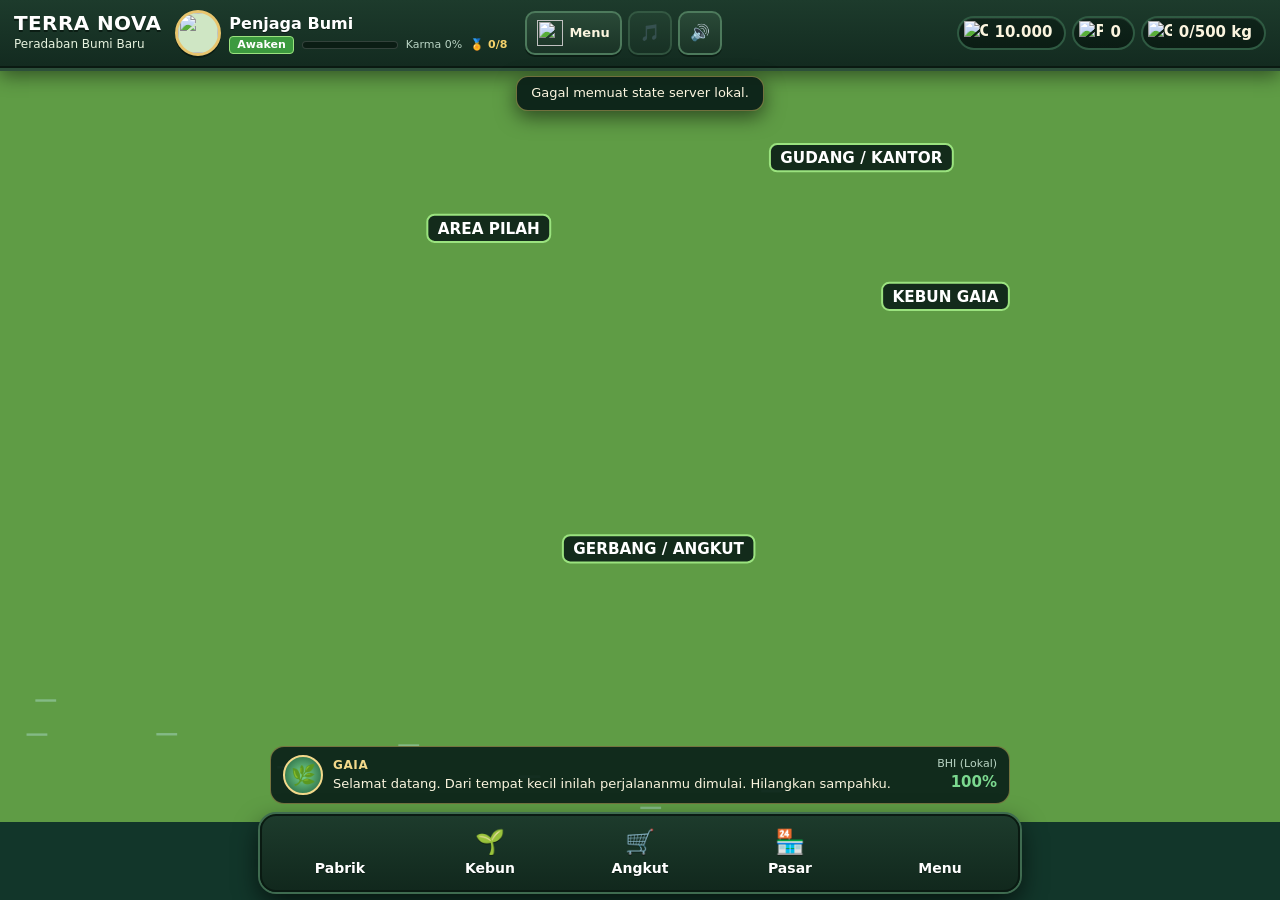
==== web/index.html @ 12fa1589 "baseline: TERRA NOVA v0.9 pre-feature-freeze" ====
<!doctype html>
<html lang="id">
<head>
<meta charset="utf-8">
<meta name="viewport" content="width=device-width,initial-scale=1,viewport-fit=cover">
<title>TERRA NOVA · Peradaban Bumi Baru</title>
<style>
:root{--bg:#0a1f18;--panel:rgba(11,34,26,.92);--gold:#f3d98b;--gold-b:#c9b25f88;--leaf:#7bd88f;--txt:#fbf5df;--muted:#b9d4c4;--top:62px;--nav:68px}
*{box-sizing:border-box}
html,body{margin:0;height:100%;overflow:hidden;background:var(--bg);color:var(--txt);font:14px/1.45 system-ui,-apple-system,sans-serif}
button,select,input{font:inherit;color:inherit}
button{cursor:pointer;min-height:44px;border-radius:10px;border:1px solid #ffffff30;background:#163d2f;padding:8px 12px}
button:focus-visible,select:focus-visible,input:focus-visible{outline:3px solid var(--gold);outline-offset:2px}
button:disabled{opacity:.48;cursor:not-allowed}

/* Canvas full-screen pixel art yard */
#scene{position:fixed;inset:0;width:100vw;height:100vh;display:block;z-index:0;touch-action:none;cursor:grab}

/* Top HUD (DESIGN_SPEC v1.3 §4) */
#top{position:fixed;left:0;right:0;top:0;z-index:20;display:flex;align-items:center;gap:10px;flex-wrap:wrap;padding:6px 12px;background:linear-gradient(#0d291ff5,#12362ae8);border-bottom:2px solid var(--gold-b)}
.logo{display:flex;align-items:center;gap:8px}
.logo img{width:38px;height:38px;object-fit:contain}
.logo b{font:700 17px/1 Georgia,serif;letter-spacing:.04em;color:var(--gold);display:block}
.logo small{font-size:11px;color:var(--muted)}
.pl{display:flex;align-items:center;gap:8px;min-width:0}
.av-dot{width:38px;height:38px;border-radius:50%;border:2px solid var(--leaf);background:#173d30;display:grid;place-items:center;font-weight:700;font-size:16px;flex:none}
.pl b{display:block;font-size:14px;max-width:130px;overflow:hidden;text-overflow:ellipsis;white-space:nowrap}
.pl .sub{display:flex;gap:6px;align-items:center;font-size:11px;color:var(--muted)}
.badge{background:#2d7a4f;color:#fff;border-radius:5px;padding:1px 6px;font-weight:700}
.chips{display:flex;gap:6px;flex-wrap:wrap;margin-left:auto;align-items:center}
.chip{display:flex;align-items:center;gap:5px;background:#081a14;border:1px solid #ffffff28;border-radius:20px;padding:4px 10px;font-weight:700;font-size:13px;white-space:nowrap}
.chip small{font-weight:400;color:var(--muted);font-size:11px}
.ibs{display:flex;gap:6px}
.ib{width:40px;height:40px;min-height:40px;padding:0;display:grid;place-items:center;background:#081a14;font-size:16px}

/* Toast status */
#status{position:fixed;top:calc(var(--top) + 8px);left:0;right:0;margin:0 auto;z-index:25;width:fit-content;max-width:min(92vw,540px);background:rgba(10,31,24,.94);border:1px solid var(--gold-b);border-radius:12px;padding:7px 14px;font-size:13px;text-align:center;pointer-events:none;box-shadow:0 6px 20px #0008}

/* Collapsible Mission & DLE Panel (desktop left) */
#misiWrap{position:fixed;left:12px;top:calc(var(--top) + 12px);z-index:16;width:275px;max-height:calc(100vh - var(--top) - var(--nav) - 100px);overflow:auto;background:var(--panel);border:1px solid #ffffff2a;border-radius:14px;padding:10px 12px}
#misiWrap h3{margin:0 0 6px;font:700 16px Georgia,serif;color:var(--gold);display:flex;justify-content:space-between;align-items:center}
.mi{display:flex;gap:8px;align-items:flex-start;padding:5px 0;border-top:1px solid #ffffff16;font-size:13px}
.mi s{width:18px;height:18px;border:2px solid var(--leaf);border-radius:4px;flex:none;display:grid;place-items:center;text-decoration:none;font-size:12px;color:#0a1f18;margin-top:1px}
.mi.ok s{background:var(--leaf)}.mi.ok span{opacity:.6;text-decoration:line-through}
.dle-item{margin-top:6px;padding:8px;border-radius:10px;background:#ca842124;border:1px solid #f3d98b88}
.dle-item b{display:block;color:var(--gold);font-size:13px}
.dle-item button{width:100%;margin-top:6px;min-height:38px;background:linear-gradient(#d48f24,#9a6010);border-color:#ffe08a;font-weight:700}

/* Contextual Gaia Dialog Bar */
#gaiaBar{position:fixed;left:8px;right:8px;bottom:calc(var(--nav) + 8px);margin:0 auto;max-width:740px;z-index:15;display:flex;align-items:center;gap:10px;background:var(--panel);border:1px solid var(--gold-b);border-radius:14px;padding:8px 12px}
#gaiaBar .g-ava{width:40px;height:40px;border-radius:50%;background:radial-gradient(#7bd88f,#1c5a39);border:2px solid var(--gold);display:grid;place-items:center;font-size:20px;flex:none}
#gaiaBar .g-txt{flex:1;min-width:0;font-size:13px;overflow-wrap:anywhere}
#gaiaBar .g-txt b{color:var(--gold);font-size:12px;letter-spacing:.05em}
#gaiaBar .g-bhi{text-align:right;font-size:11px;color:var(--muted);flex:none}
#gaiaBar .g-bhi strong{display:block;font-size:15px;color:var(--leaf)}

/* Action Sheet (Angkut / Pabrik / Pasar / Kota / Bumi / DLE / Neraca) */
#sheet{position:fixed;left:0;right:0;margin:0 auto;bottom:calc(var(--nav) + 8px);z-index:22;width:min(820px,calc(100vw - 16px));max-height:56vh;overflow:auto;background:rgba(9,29,22,.97);border:1px solid var(--gold);border-radius:16px;padding:14px;box-shadow:0 12px 44px #000c}
#sheet[hidden]{display:none}
.sh-head{display:flex;justify-content:space-between;align-items:center;gap:8px;margin-bottom:10px}
.sh-head h3{margin:0;font:700 18px Georgia,serif;color:var(--gold)}
.grid{display:grid;grid-template-columns:repeat(auto-fill,minmax(175px,1fr));gap:8px}
.card-box{background:#ffffff0d;border:1px solid #ffffff22;border-radius:12px;padding:10px;display:flex;flex-direction:column;gap:6px}
.card-box b{color:var(--gold);font-size:14px}
.card-box small{color:var(--muted);font-size:12px}
.act{display:flex;flex-direction:column;align-items:flex-start;justify-content:center;gap:2px;text-align:left;background:linear-gradient(#2c784c,#1b5435);border-color:#d9c46f;font-weight:600;width:100%}
.act small{font-weight:400;color:#e0f0e4;font-size:12px}
.act.warn{background:linear-gradient(#b5751c,#7e4d0e)}
.act.hint{box-shadow:0 0 0 2px var(--gold),0 0 14px #f3d98b88}
.tbl{width:100%;border-collapse:collapse;font-size:13px}
.tbl th,.tbl td{text-align:left;padding:6px 8px;border-bottom:1px solid #ffffff1a}
.tbl th{color:var(--gold)}
.lock-box{padding:16px;border-radius:12px;background:#ffffff0a;border:1px dashed #ffffff38;text-align:center}

/* Bottom Navigation (§4: Pabrik, Angkut, Pasar, Kota, Bumi) */
#nav{position:fixed;left:0;right:0;bottom:0;z-index:20;display:flex;justify-content:center;gap:6px;padding:6px 8px calc(6px + env(safe-area-inset-bottom));background:linear-gradient(#12362af2,#081913fa);border-top:2px solid var(--gold-b)}
#nav button{position:relative;flex:1;min-width:0;max-width:130px;display:flex;flex-direction:column;align-items:center;justify-content:center;gap:2px;padding:5px 2px;min-height:52px;background:#0a1f18;border:1px solid #ffffff26;font-size:12px}
#nav button span.ic{font-size:19px;line-height:1}
#nav button.on{background:linear-gradient(#3b8556,#1d5336);border-color:var(--gold);box-shadow:0 0 12px #7bd88f66}
#nav button.locked{opacity:.72}
#nav button.dot::after{content:"";position:absolute;top:4px;right:10px;width:10px;height:10px;border-radius:50%;background:#ff5a4a;border:2px solid #0a1f18}

/* Onboarding Eco-Fantasy Overlay (§2) */
#pre{position:fixed;inset:0;z-index:100;overflow:auto;background:radial-gradient(circle at 20% 10%,#2a6b4a 0,#12362a 48%,#091b15 100%);display:flex;align-items:center;justify-content:center;padding:16px}
#pre[hidden]{display:none}
#pre .card{width:min(980px,100%);display:grid;grid-template-columns:1fr 1.05fr;background:rgba(10,31,24,.9);border:1px solid var(--gold-b);border-radius:20px;overflow:hidden;box-shadow:0 20px 60px #000b}
#pre .art{position:relative;min-height:420px;background:#0a1f18 center/cover no-repeat}
#pre .art::after{content:"";position:absolute;inset:0;background:linear-gradient(90deg,transparent 58%,rgba(10,31,24,.94))}
#pre .body{padding:28px 30px;display:flex;flex-direction:column;justify-content:center;gap:10px}
#pre h2{font:700 clamp(22px,3.5vw,32px)/1.18 Georgia,serif;margin:0;color:var(--gold)}
#pre .kick{letter-spacing:.12em;font-size:11px;color:#9fd8a8;font-weight:700}
#pre p{margin:0;color:#e7efe0}
#pre .stat{display:flex;gap:10px;align-items:center;background:#ffffff10;border:1px solid #ffffff20;border-radius:10px;padding:8px 12px;font-size:13px}
#pre .stat b{color:var(--gold);min-width:112px;font-size:15px}
#pre input,#pre select{width:100%;min-height:44px;background:#ffffff14;color:#fff;border:1px solid #ffffff38;border-radius:10px;padding:8px 12px}
#pre select option{color:#000}
#pre .btn{background:linear-gradient(#3fa163,#1f6e43);border:1px solid var(--gold);font-weight:700;font-size:15px}
#pre .btn.ghost{background:#ffffff14;border-color:#ffffff40;font-weight:500}
#pre .row{display:flex;gap:8px;align-items:center;flex-wrap:wrap}
#pre .nav{display:flex;align-items:center;justify-content:space-between;margin-top:6px;gap:8px}
#pre .dots{display:flex;gap:6px}#pre .dots i{width:8px;height:8px;border-radius:50%;background:#ffffff38}#pre .dots i.on{background:var(--leaf)}
#pre .skip{position:fixed;top:14px;right:16px;z-index:105;background:#000a;border-radius:20px;padding:6px 14px;font-size:13px;min-height:38px}
.char-grid{display:grid;grid-template-columns:1fr 1fr;gap:10px}
.char-card{padding:12px;border-radius:12px;background:#ffffff0d;border:2px solid #ffffff24;text-align:center;cursor:pointer}
.char-card.on{border-color:var(--gold);background:#2a6b4a55}
.char-card canvas{display:block;margin:0 auto 6px;image-rendering:pixelated}
.opt-grid{display:grid;grid-template-columns:1fr 1fr;gap:8px}
.opt-grid label{display:flex;flex-direction:column;gap:3px;font-size:12px;color:var(--muted)}

#status{transition:opacity .5s ease}
#status.fade{opacity:0}
/* ===== Evaluasi 1: arrival sequence, menu, badges ===== */
[hidden]{display:none!important}
#top,#nav,#gaiaBar,#status{transition:opacity .8s ease}
body.cine #top,body.cine #nav,body.cine #gaiaBar,body.cine #status,body.cine #sheet{opacity:0;pointer-events:none}
#misiWrap{display:none}
#cineSkip{position:fixed;top:14px;right:16px;z-index:60;background:#000a;border-radius:20px;padding:6px 14px;font-size:13px;min-height:38px}
#cineBox{position:fixed;left:50%;bottom:24px;transform:translateX(-50%);z-index:55;width:min(720px,calc(100vw - 20px));display:flex;gap:12px;align-items:center;
  background:rgba(9,29,22,.96);border:2px solid var(--gold);border-radius:16px;padding:14px 16px;box-shadow:0 12px 40px #000c;animation:rise .5s ease both}
#cineBox .g-ava{width:52px;height:52px;border-radius:50%;background:radial-gradient(#7bd88f,#1c5a39);border:2px solid var(--gold);display:grid;place-items:center;font-size:26px;flex:none}
.cine-txt{flex:1}.cine-txt b{color:var(--gold);letter-spacing:.08em;font-size:12px}.cine-txt p{margin:2px 0 0;font:italic 17px/1.45 Georgia,serif;color:#fdf5df}
#cineNext,#howtoGo{flex:none;background:linear-gradient(#3e9a54,#22693a);border:2px solid #e8f07a;font-weight:800}
@keyframes rise{from{opacity:0;transform:translate(-50%,16px)}to{opacity:1;transform:translate(-50%,0)}}
#howtoBox{position:fixed;inset:0;z-index:58;background:#0009;display:grid;place-items:center;padding:16px}
.howto-card{width:min(640px,100%);max-height:88vh;overflow:auto;background:linear-gradient(#173f2e,#0f2c20);border:2px solid var(--gold);border-radius:18px;padding:18px 20px}
.howto-card h2{margin:0 0 8px;font:700 24px Georgia,serif;color:var(--gold)}
.howto{list-style:none;margin:0 0 14px;padding:0;display:grid;gap:8px}
.howto li{display:flex;gap:12px;align-items:flex-start;background:#ffffff0d;border:1px solid #ffffff1f;border-radius:12px;padding:9px 12px}
.howto li span{font-size:24px;line-height:1.2}.howto b{color:#fff}.howto p{margin:2px 0 0;font-size:13px;color:var(--muted)}
#howtoGo{width:100%}
.ib-menu{width:auto!important;padding:0 10px!important;gap:6px;display:flex!important;align-items:center;font-weight:700}
.ib-menu span{font-size:13px}
.pl{cursor:pointer;border-radius:12px;padding:2px 6px 2px 2px}.pl:hover{background:#ffffff10}
.bdg-count{font-size:11px;color:#f6d36b;font-weight:700}
.sh-head{gap:10px}.sh-head h3{flex:1}
.sh-x,.sh-back{min-height:36px;padding:4px 10px}
.sh-note{margin:0 0 10px;color:var(--muted);font-size:13px}.sh-sub{margin:14px 0 8px;color:var(--gold)}
.menu-grid{display:grid;grid-template-columns:repeat(auto-fill,minmax(140px,1fr));gap:8px}
.tile{display:flex;flex-direction:column;align-items:flex-start;gap:2px;text-align:left;min-height:86px;background:linear-gradient(#24503b,#173a2a);border:1px solid #4d7a5c;border-radius:12px;padding:10px}
.tile span{font-size:24px}.tile b{font-size:14px;color:#fff}.tile small{font-size:11.5px;color:var(--muted)}
.tile:hover{border-color:var(--gold)}
.menu-row{display:flex;flex-wrap:wrap;gap:8px;margin-top:10px}.menu-row button{flex:1;min-width:130px}
.badge-grid{display:grid;grid-template-columns:repeat(auto-fill,minmax(112px,1fr));gap:8px}
.badge-grid.big{grid-template-columns:repeat(auto-fill,minmax(170px,1fr))}
.bdg{display:flex;flex-direction:column;align-items:center;text-align:center;gap:3px;background:#ffffff0b;border:1px solid #ffffff22;border-radius:12px;padding:10px 8px}
.bdg img{width:64px;height:64px;object-fit:contain}.bdg b{font-size:13px;color:#fff}.bdg small{font-size:11px;color:var(--muted)}
.bdg i{display:block;width:100%;height:6px;border-radius:4px;background:#0b1d14;overflow:hidden}.bdg em{display:block;height:100%;background:linear-gradient(90deg,#7bd88f,#f6d36b)}
.bdg.locked img{filter:grayscale(1) brightness(.75);opacity:.6}.bdg.ok{border-color:#e8c56e88;background:#e8c56e14}
.profile{display:flex;gap:14px;align-items:center;background:#ffffff0b;border:1px solid #ffffff22;border-radius:12px;padding:10px 12px}
.profile img{height:96px}.profile .pname{font-size:18px;color:#fff;display:block}.profile small{display:block;color:var(--muted);margin-top:3px}.profile small b{color:#fff}
.up-img{height:70px;object-fit:contain;align-self:center}
.char-pick{display:flex;gap:10px}.char-pick button{display:flex;flex-direction:column;align-items:center;gap:4px;width:110px;padding:8px;background:#ffffff0b}
.char-pick button.on{border-color:var(--gold);background:#e8c56e1f}.char-pick img{height:72px}
.locked-box{opacity:.65;border-style:dashed}
.job-box{margin-bottom:10px;border-color:var(--gold)}

/* ===== Opening cinematic overlay ===== */
#introBox{position:fixed;inset:0;z-index:200;background:#030808;transition:opacity .8s ease}
#introBox.out{opacity:0;pointer-events:none}
#introBox iframe{position:absolute;inset:0;width:100%;height:100%;border:0;display:block}

/* ===== HUD & navigation styled after "Yard UI Comparison" ===== */
#top{gap:12px;padding:8px 14px;background:linear-gradient(#1d3b2c,#132b20);border-bottom:2px solid #0a1a12;box-shadow:0 3px 0 #2c4f3a,0 8px 18px #0007}
.logo img{width:44px;height:44px;filter:drop-shadow(0 2px 2px #0008)}
.logo b{font:800 20px/1 system-ui,sans-serif;letter-spacing:.02em;color:#fff;text-shadow:0 2px 0 #0b1d14}
.logo small{color:#e7f3df;font-size:12px}
.av-dot{width:46px;height:46px;border:3px solid #e8c56e;background:#cfe6c4;overflow:hidden;box-shadow:0 2px 0 #0b1d14}
.av-dot img{width:100%;height:100%;object-fit:cover;display:block}
.pl b{font-size:16px;color:#fff;text-shadow:0 1px 0 #0b1d14}
.pl .sub{gap:8px}
.badge{background:#3c9a3f;border:1px solid #9be37f;border-radius:4px;padding:0 7px;font-size:11px}
.lvbar{width:96px;height:8px;border-radius:5px;background:#0b1d14;border:1px solid #ffffff2a;overflow:hidden}
.lvbar i{display:block;height:100%;width:0;background:linear-gradient(90deg,#7bd88f,#c8f07a);transition:width .4s ease}
.chip{gap:7px;background:linear-gradient(#0f241a,#0b1c14);border:2px solid #2f5a42;border-radius:22px;padding:3px 12px 3px 5px;font-size:15px;box-shadow:inset 0 1px 0 #ffffff14}
.chip img{width:24px;height:24px;object-fit:contain;flex:none}
.ib{width:44px;height:44px;min-height:44px;border-radius:10px;background:linear-gradient(#2a4a38,#1a3326);border:2px solid #4d7a5c;box-shadow:0 2px 0 #0b1d14}
.ib:hover{border-color:#e8c56e}
.ib img{width:26px;height:26px;object-fit:contain}
#misiWrap{background:linear-gradient(#1c3a2b,#132a1f);border:2px solid #3f6b50;border-radius:14px;box-shadow:0 3px 0 #0b1d14,0 10px 24px #0007}
#misiWrap h3{font:800 18px system-ui,sans-serif;color:#f6d36b;text-shadow:0 2px 0 #0b1d14}
.mi{font-size:14px;color:#f2f7ee}
.mi s{border:2px solid #cfe6c4;border-radius:3px}
#nav{left:50%;right:auto;transform:translateX(-50%);bottom:max(8px,env(safe-area-inset-bottom));width:min(760px,calc(100vw - 16px));gap:4px;padding:5px;border-radius:16px;background:linear-gradient(#1d3b2c,#11281d);border:2px solid #0a1a12;box-shadow:0 0 0 2px #3f6b50,0 10px 26px #000a}
#nav button{max-width:none;min-height:60px;border-radius:12px;background:linear-gradient(#24443a00,#0000);border:2px solid transparent;font-weight:700;font-size:14px;color:#fff;text-shadow:0 1px 0 #0b1d14}
#nav button span.ic{font-size:24px;display:grid;place-items:center;height:28px}
#nav button span.ic img{height:28px;width:auto}
#nav button.on{background:linear-gradient(#5aa04a,#2f6e2c);border-color:#e8f07a;box-shadow:inset 0 2px 0 #ffffff33,0 0 0 1px #0b1d14}
#nav button.dot::after{top:-4px;right:6px;width:20px;height:20px;background:#e53935;border:2px solid #fff;content:"!";color:#fff;font-size:12px;font-weight:800;display:grid;place-items:center;line-height:1}
#gaiaBar{bottom:calc(var(--nav) + 18px)}
#sheet{bottom:calc(var(--nav) + 18px)}

@media(max-width:760px){
  #misiWrap{display:none}
  .lvbar{width:64px}
  #tKarma{display:none}
  .bdg-count{display:none}
  .chip img{width:20px;height:20px}
  #nav{width:calc(100vw - 8px);bottom:max(4px,env(safe-area-inset-bottom))}
  #nav button{min-height:54px;font-size:11px}
  #nav button span.ic{font-size:20px;height:24px}
  #nav button span.ic img{height:24px}
  #top{gap:5px;padding:6px 8px}
  .logo div{display:none}
  .logo img{width:28px;height:28px}
  .pl{flex:1;min-width:0}
  .av-dot{width:32px;height:32px;font-size:14px}
  .chips{margin-left:0;width:100%;justify-content:space-between;gap:4px}
  .chip{flex:1;min-width:0;justify-content:center;padding:3px 5px;font-size:11px}
  .chip small{display:none}
  .ibs{gap:4px}
  .ib{width:34px;height:34px;min-height:34px;font-size:14px}
  #nav{gap:4px;padding:5px 4px calc(5px + env(safe-area-inset-bottom))}
  #nav button{font-size:11px}
  #gaiaBar{bottom:calc(var(--nav) + 6px);padding:6px 8px;gap:8px}
  #gaiaBar .g-ava{width:30px;height:30px;font-size:15px}
  #gaiaBar .g-txt{font-size:12px}
  #pre .card{grid-template-columns:1fr}
  #pre .art{min-height:190px}
  #pre .art::after{background:linear-gradient(transparent 55%,rgba(10,31,24,.95))}
  #pre .body{padding:18px}
}
@media(prefers-reduced-motion:reduce){*{animation:none!important;transition:none!important}}
</style>
</head>
<body>
<canvas id="scene" aria-label="Lahan starter Terra Nova isometrik: gudang, area pilah, kebun Gaia, gerbang, jalan aspal dan sungai"></canvas>

<!-- Top HUD -->
<header id="top">
  <div class="logo">
    <img src="/assets/img/ui_logo.png" alt="Terra Nova" onerror="this.style.display='none'">
    <div><b>TERRA NOVA</b><small>Peradaban Bumi Baru</small></div>
  </div>
  <div class="pl" id="tProfil" role="button" tabindex="0" title="Profil & lencana">
    <div class="av-dot" id="tAva"><img src="/assets/sprites/player_5.png" alt=""></div>
    <div>
      <b id="tName">Penjaga Bumi</b>
      <div class="sub"><span class="badge" id="tTier">Awaken</span><span class="lvbar" title="Karma"><i id="tKarmaBar"></i></span><span id="tKarma">Karma 0%</span><span class="bdg-count" id="tBadges">🏅 0/8</span></div>
    </div>
  </div>
  <div class="ibs">
    <button class="ib ib-menu" id="bMenu" type="button" title="Menu: misi, pencapaian, lahan, cara bermain" aria-label="Buka menu"><img src="/assets/img/ui_list.png" alt=""><span>Menu</span></button>
    <button class="ib" id="bMus" type="button" title="Musik latar" aria-label="Musik latar">🎵</button>
    <button class="ib" id="bSfx" type="button" title="Efek suara" aria-label="Efek suara">🔊</button>
  </div>
  <div class="chips">
    <div class="chip" title="Gaia Coin"><img src="/assets/img/ui_coin.png" alt="Coin"><span id="tCoin">10.000</span></div>
    <div class="chip" title="Poin hijau"><img src="/assets/img/ui_leaf.png" alt="Poin"><span id="tPoin">0</span></div>
    <div class="chip" title="Gudang"><img src="/assets/img/ui_box.png" alt="Gudang"><span id="tGudang">0/500 kg</span></div>
  </div>
</header>

<div id="status" role="status" aria-live="polite">Memuat lahan Terra Nova…</div>


<!-- Contextual Gaia Dialog + BHI -->
<div id="gaiaBar">
  <div class="g-ava">🌿</div>
  <div class="g-txt"><b>GAIA</b><div id="gaiaMsg">Selamat datang. Dari tempat kecil inilah perjalananmu dimulai. Hilangkan sampahku.</div></div>
  <div class="g-bhi"><span>BHI (Lokal)</span><strong id="tBhi">100%</strong></div>
</div>

<!-- Dynamic Sheet -->
<section id="sheet" hidden aria-label="Panel aksi"></section>

<!-- Bottom Navigation (§4: Pabrik, Angkut, Pasar, Kota, Bumi) -->
<nav id="nav" aria-label="Navigasi utama">
  <button data-tab="pabrik" type="button"><span class="ic"><img src="/assets/img/ui_home.png" alt=""></span>Pabrik</button>
  <button data-tab="kebun" type="button"><span class="ic">🌱</span>Kebun</button>
  <button data-tab="angkut" type="button"><span class="ic">🛒</span>Angkut</button>
  <button data-tab="pasar" type="button"><span class="ic">🏪</span>Pasar</button>
  <button data-tab="menu" type="button"><span class="ic"><img src="/assets/img/ui_list.png" alt=""></span>Menu</button>
</nav>

<!-- Arrival in the yard (Evaluasi 1 #2): Gaia's guidance, then how to play -->
<button id="cineSkip" type="button" hidden>Lewati ⏭</button>
<div id="cineBox" hidden role="dialog" aria-live="polite" aria-label="Pesan Gaia">
  <div class="g-ava">🌿</div>
  <div class="cine-txt"><b>GAIA</b><p id="cineText"></p></div>
  <button id="cineNext" type="button">Lanjut ›</button>
</div>
<div id="howtoBox" hidden role="dialog" aria-modal="true" aria-labelledby="howtoTitle">
  <div class="howto-card">
    <h2 id="howtoTitle">Cara Bermain</h2>
    <div id="howtoList"></div>
    <button id="howtoGo" type="button">Mulai Bermain ›</button>
  </div>
</div>

<script>
const el = id => document.getElementById(id);
const REDUCED = matchMedia('(prefers-reduced-motion: reduce)').matches;
let state = null, meta = null, received = 0, busy = false, tab = 'home', sheetMode = null;

/* ===== AUDIO (Kenney CC0 + WebAudio fallback) ===== */
let ac, musOn = false, sfxOn = true, musTimer = null, step = 0;
const sfxCache = {};
const SFX_MAP = {
  terima: 'confirmation_002', angkut_node: 'scroll_002', terima_kargo: 'drop_001',
  ambil_dle: 'maximize_005', pilah: 'scratch_003', olah_kompos: 'switch_002',
  daur: 'switch_002', kreasi: 'open_002', serah_b3: 'confirmation_001',
  tanam: 'drop_001', tanam_langka: 'maximize_005', pupuk: 'pluck_002',
  panen: 'confirmation_003', beli: 'select_003', jual: 'glass_002', err: 'error_004'
};
const ctx = () => ac || (ac = new (window.AudioContext || window.webkitAudioContext)());
function playSfx(aksi, ok) {
  if (!sfxOn) return;
  const f = ok ? (SFX_MAP[aksi] || (aksi.startsWith('jual_') ? SFX_MAP.jual : 'click_002')) : SFX_MAP.err;
  const a = sfxCache[f] || (sfxCache[f] = new Audio('/assets/sfx/' + f + '.wav'));
  a.currentTime = 0; a.volume = .5; a.play().catch(() => {});
}
function musicTick() {
  if (!musOn || document.hidden) return;
  const c = ctx(), t = c.currentTime, sc = [261.6, 293.7, 329.6, 392, 440, 523.3, 440, 392];
  const o = c.createOscillator(), g = c.createGain();
  o.type = 'triangle'; o.frequency.setValueAtTime(sc[(step * 3) % sc.length], t);
  g.gain.setValueAtTime(0, t); g.gain.linearRampToValueAtTime(.04, t + .02); g.gain.exponentialRampToValueAtTime(.0001, t + .85);
  o.connect(g).connect(c.destination); o.start(t); o.stop(t + .9); step++;
}
el('bMus').onclick = () => {
  musOn = !musOn; ctx().resume(); el('bMus').style.opacity = musOn ? 1 : .5;
  clearInterval(musTimer); if (musOn) musTimer = setInterval(musicTick, 480);
};
el('bMus').style.opacity = .5;
el('bSfx').onclick = () => { sfxOn = !sfxOn; el('bSfx').textContent = sfxOn ? '🔊' : '🔈'; el('bSfx').style.opacity = sfxOn ? 1 : .5; };

/* ===== API CLIENT (Idempotent UUID receipt) ===== */
async function send(payload) {
  if (busy) return;
  busy = true;
  const req = Object.assign({ key: crypto.randomUUID() }, payload);
  try {
    const res = await fetch('/aksi', {
      method: 'POST', headers: { 'Content-Type': 'application/json' }, body: JSON.stringify(req)
    });
    if (res.status === 401) { location.href = '/'; return; }
    const data = await res.json();
    playSfx(payload.aksi, res.ok);
    if (data.state) { state = data.state; meta = data.meta; received = Date.now(); onNewLitter(); renderUI(); }
    el('status').textContent = data.pesan || 'Selesai.';
    if (res.ok && (payload.aksi === 'panen' || payload.aksi.startsWith('jual_') || payload.aksi === 'ambil_dle')) {
      spawnBurst(av.x, av.y - 60, payload.aksi.startsWith('jual_') ? '#f4c430' : '#7bd88f');
    }
  } catch {
    el('status').textContent = 'Koneksi ke server lokal terputus. Coba lagi.';
  } finally {
    busy = false;
  }
}

async function fetchState() {
  try {
    const res = await fetch('/state', { credentials: 'same-origin' });
    if (res.status === 401) { location.href = '/'; return; }
    const data = await res.json();
    if (!data.state.diterima) { location.href = '/'; return; }  // landing page plays the cinematic first
    const first = !state;
    state = data.state; meta = data.meta; received = Date.now();
    if (first && !state.intro_selesai) startCine();
    onNewLitter();
    renderUI();
    if (first) el('status').textContent = `Lahan ${state.kota} · Modal awal 1.000 koin · kumpulkan & olah sampah`;
  } catch {
    el('status').textContent = 'Gagal memuat state server lokal.';
  }
}

/* ===== GAME LOGIC & UI PANELS ===== */
const fmtKg = g => (g / 1000).toLocaleString('id-ID', { maximumFractionDigits: 2 }) + ' kg';
const plotLeft = p => Math.max(0, p.detik - (Date.now() - received) / 1000);
const litter = () => (state && state.sampah_liar) || [];

function nextGuidance(s) {
  if (!s || !s.diterima) return { tab: null, text: 'Terima panggilan Gaia untuk memulai.' };
  if (s.dle_events && s.dle_events.length > 0) return { tab: 'dle', text: s.dle_events[0].pesan };
  if ((s.stat || {}).pungut < 3 && litter().length) return { tab: null, text: 'Ketuk sampah yang berserakan, di dalam maupun di luar pagar. Karaktermu akan berjalan dan memungutnya (+2 koin tiap sampah).' };
  if (s.job && s.job.status === 'arrived') return { tab: 'angkut', text: 'Gerobak sudah tiba di gerbang! Terima kargo ke area pilah.' };
  if (s.job && s.job.status === 'in_transit') return { tab: 'angkut', text: 'Gerobak sedang menuju sumber sampah…' };
  const plots = [s, ...(s.petak || [])];
  if (plots.some(p => p.ditanam && plotLeft(p) <= 0)) return { tab: 'kebun', text: 'Ada tanaman yang sudah matang! Buka Kebun untuk panen.' };
  if (s.campuran_g >= 1000) return { tab: 'pabrik', text: 'Kantong sampah campur menunggu di Area Pilah. Pilah menjadi 6 fraksi sekarang.' };
  if (s.b3_g >= 100) return { tab: 'pabrik', text: 'Ada baterai bekas (B3). Serahkan ke jalur khusus di Pabrik, jangan dicampur.' };
  if (s.organik_g >= 2000) return { tab: 'pabrik', text: 'Olah 2 kg bahan organik menjadi kompos.' };
  if (s.plastik_g >= 1000) return { tab: 'pabrik', text: 'Plastikmu sudah 1 kg. Olah menjadi pelet atau pot daur ulang.' };
  if (plots.some(p => !p.ditanam) && s.benih > 0 && s.kompos_g >= 1000) return { tab: 'kebun', text: 'Tanam benih di kebun dan pakai kompos buatanmu.' };
  if (s.panen > 0 || s.kompos_g >= 1000 || s.pelet_g >= 850 || s.pot_g >= 850 || s.kertas_g >= 1000 || s.logam_kaca_g >= 1000)
    return { tab: 'pasar', text: 'Buka Pasar untuk menjual hasil olahan atau panenmu.' };
  const dalam = litter().filter(t => t.zona === 'dalam').length;
  if (dalam > 0) return { tab: null, text: `Masih ada ${dalam} tumpukan sampah di dalam pagar. Bersihkan lahanmu!` };
  if (meta && meta.harga_petak && s.koin >= meta.harga_petak) return { tab: 'menu', text: `Koinmu cukup untuk petak tanam baru (${meta.harga_petak} koin). Buka Menu → Kembangkan Lahan.` };
  if (litter().length) return { tab: null, text: 'Sampah baru muncul di luar pagar. Pungut, pilah, olah, lalu jual untuk menambah koin.' };
  return { tab: 'angkut', text: 'Sekitar lahan sudah bersih. Kirim gerobak ke sumber sampah kota lewat Angkut.' };
}

function missions(s) {
  const st = s.stat || {};
  return [
    ['Terima panggilan Gaia', !!s.diterima],
    ['Pungut 5 sampah di sekitar lahan', st.pungut >= 5],
    ['Bersihkan insiden di jalan atau sungai', s.dle_daily_bonus_g > 0 || st.sungai > 0],
    ['Pilah kantong sampah campur di Area Pilah', st.pilah_g > 0],
    ['Olah kompos atau plastik', (s.uap_terkendali_g + s.kompos_g + s.pelet_g + s.pot_g) > 0],
    ['Jual hasil di Pasar Kota', !!s.pernah_jual],
    ['Kembangkan lahan: bangun petak tanam baru', (s.petak || []).length > 0],
    ['Panen berpupuk (buka varietas langka)', !!s.misi],
  ];
}
function renderMissions(s) {
  let html = missions(s).map(([t, ok]) => `<div class="mi ${ok ? 'ok' : ''}"><s>${ok ? '✓' : ''}</s><span>${t}</span></div>`).join('');
  if (s.dle_events && s.dle_events.length) {
    html += s.dle_events.map(ev => {
      const rem = Math.max(0, Math.ceil((ev.expires_at - (meta.server_time + (Date.now() - received) / 1000)) / 60));
      return `<div class="dle-item"><b>⚠️ ${ev.judul}</b><small>${ev.mass_g} g · sisa ${rem} mnt · dari ${ev.source_node}</small><button type="button" data-dle="${ev.id}">Bersihkan &amp; Ambil</button></div>`;
    }).join('');
  }
  return html;
}

const HOWTO = [
  ['🧤', 'Pungut sampah', 'Ketuk sampah di dalam atau di luar pagar. Karaktermu berjalan dan memungutnya. Tiap sampah +2 koin, dan bahannya masuk gudang.'],
  ['♻️', 'Pilah', 'Kantong sampah campur masuk Area Pilah dan harus dipilah menjadi 6 fraksi. Baterai (B3) diserahkan ke jalur khusus.'],
  ['🏭', 'Olah', 'Organik menjadi kompos, plastik menjadi pelet atau pot daur ulang. Semua tercatat di neraca massa.'],
  ['🏪', 'Jual', 'Jual kompos, pelet, pot, kertas, logam/kaca, dan sayur di Pasar Kota untuk Gaia Coin.'],
  ['🌱', 'Tanam', 'Tanam benih di kebun, pupuk dengan kompos buatanmu, panen, lalu jual.'],
  ['🏗️', 'Kembangkan lahan', 'Modal awalmu hanya 1.000 koin. Tabung koin untuk petak tanam baru (250 / 500 / 750) dan perluasan gudang.'],
  ['🛒', 'Angkut', 'Bila sekitar lahan sudah bersih, kirim gerobak ke permukiman, pasar, atau sungai untuk bahan baru.'],
];
const howtoHtml = () => `<ol class="howto">${HOWTO.map(([i, t, d]) => `<li><span>${i}</span><div><b>${t}</b><p>${d}</p></div></li>`).join('')}</ol>`;
const badgeHtml = (p, big) => `<div class="bdg ${p.ok ? 'ok' : 'locked'}" title="${p.desk}">
  <img src="/assets/sprites/${p.ikon}" alt=""><b>${p.judul}</b>${big ? `<small>${p.desk}</small>` : ''}
  <i><em style="width:${Math.round(100 * p.nilai / p.target)}%"></em></i><small>${p.ok ? 'Tercapai' : `${p.nilai.toLocaleString('id-ID')}/${p.target.toLocaleString('id-ID')}`}</small></div>`;

function renderSheet() {
  const sh = el('sheet');
  if (!sheetMode || !state || cine) { sh.hidden = true; return; }
  const s = state, st = s.stat || {};
  let body = '';
  const closeBtn = '<button type="button" id="shClose" class="sh-x">✕ Tutup</button>';
  const back = '<button type="button" class="sh-back" data-open="menu">‹ Menu</button>';

  if (sheetMode === 'pabrik') {
    body = `<div class="sh-head"><h3>🏭 Pabrik Pengolahan (${s.kota})</h3>${closeBtn}</div>
      <div class="grid">
        <div class="card-box"><b>Area Pilah</b><small>Campuran: ${fmtKg(s.campuran_g)}</small>
          <button class="act" data-a="pilah">Pilah Bahan<small>Maks 10 kg → 6 fraksi</small></button>
          <button class="act warn" data-a="serah_b3">Serah B3 Khusus<small>Stok B3: ${s.b3_g} g</small></button>
        </div>
        <div class="card-box"><b>Pengolahan Organik &amp; Plastik</b><small>Organik ${fmtKg(s.organik_g)} · Plastik ${fmtKg(s.plastik_g)}</small>
          <button class="act" data-a="olah_kompos">Buat Kompos<small>2 kg organik → 1 kg kompos</small></button>
          <button class="act" data-a="daur">Buat Pelet Plastik<small>1 kg plastik → 850 g pelet</small></button>
          <button class="act" data-a="kreasi">Buat Pot Daur Ulang<small>1 kg plastik → 850 g pot</small></button>
        </div>
        <div class="card-box"><b>Isi Gudang</b><small>Kertas ${fmtKg(s.kertas_g)} · Logam/kaca ${fmtKg(s.logam_kaca_g)} · Residu ${fmtKg(s.residu_g)}</small>
          <small>Kompos ${fmtKg(s.kompos_g)} · Pelet ${fmtKg(s.pelet_g)} · Pot ${fmtKg(s.pot_g)}</small>
          <button class="act" data-open="neraca">Lihat Neraca Massa<small>Gudang ${fmtKg(meta.gudang_terpakai_g)} / ${fmtKg(s.gudang_kap_g)}</small></button>
        </div>
      </div>`;
  } else if (sheetMode === 'kebun') {
    const plots = [{ nama: '🌿 Kebun Gaia', p: s, i: 0 }, ...(s.petak || []).map((p, k) => ({ nama: `🌱 Petak ${k + 2}`, p, i: k + 1 }))];
    body = `<div class="sh-head"><h3>🌱 Kebun &amp; Petak Tanam</h3>${closeBtn}</div>
      <p class="sh-note">Benih: <b>${s.benih}</b>${s.misi ? ` · ${s.varietas}: <b>${s.stok_langka}</b>` : ''} · Kompos: <b>${fmtKg(s.kompos_g)}</b></p>
      <div class="grid">${plots.map(({ nama, p, i }) => {
        const left = Math.ceil(plotLeft(p));
        const txt = p.ditanam ? `${p.tanaman} · ${left ? left + ' dtk lagi' : 'Siap dipanen!'}` : 'Petak kosong';
        return `<div class="card-box"><b>${nama}</b><small>${txt}${p.dipupuk ? ' · sudah dipupuk' : ''}</small>
          ${!p.ditanam ? `<button class="act" data-a="tanam" data-petak="${i}">Tanam Benih<small>Stok: ${s.benih}</small></button>` : ''}
          ${!p.ditanam && s.misi ? `<button class="act" data-a="tanam_langka" data-petak="${i}">Tanam ${s.varietas}<small>Stok: ${s.stok_langka}</small></button>` : ''}
          ${p.ditanam && left > 0 && !p.dipupuk ? `<button class="act" data-a="pupuk" data-petak="${i}">Pupuk 1 kg Kompos<small>-25% sisa waktu</small></button>` : ''}
          ${p.ditanam && left <= 0 ? `<button class="act hint" data-a="panen" data-petak="${i}">Panen Sayur<small>Masuk gudang</small></button>` : ''}
        </div>`;
      }).join('')}
        <div class="card-box"><b>Benih</b><small>2 Gaia Coin per benih</small>
          <button class="act" data-a="beli">Beli Benih Biasa<small>2 Gaia Coin</small></button>
          ${s.misi ? `<button class="act" data-a="beli_langka">Beli Benih Langka<small>2 Gaia Coin</small></button>` : ''}
          ${meta.harga_petak ? `<button class="act" data-open="lahan">Tambah Petak Tanam<small>${meta.harga_petak} Gaia Coin</small></button>` : ''}
        </div>
      </div>`;
  } else if (sheetMode === 'angkut') {
    const jobBox = s.job ? `<div class="card-box job-box">
      <b>🛒 Status Gerobak · ${s.job.nama_node} (${fmtKg(s.job.muat_g)})</b>
      <small>${s.job.status === 'arrived' ? 'Sudah tiba di depan gerbang! Terima untuk memindahkan ke Area Pilah.' : 'Sedang dalam perjalanan…'}</small>
      <button class="act ${s.job.status === 'arrived' ? 'hint' : ''}" data-a="terima_kargo" ${s.job.status !== 'arrived' ? 'disabled' : ''}>Terima Kargo ke Area Pilah</button>
    </div>` : '';
    const nodesHtml = Object.entries(meta.nodes_info).map(([kode, n]) => `
      <div class="card-box"><b>${n.nama}</b>
        <small>Stok tersedia: ${fmtKg(n.tersedia_g)} / ${fmtKg(n.kapasitas_g)}</small>
        <small>Jarak ${n.jarak_km} km · Tarif ${n.tarif} Coin · Gerobak 10 kg</small>
        <button class="act" data-node="${kode}" ${s.job ? 'disabled' : ''}>Kirim Gerobak (10 kg)<small>Biaya ${n.tarif} Gaia Coin</small></button>
      </div>`).join('');
    body = `<div class="sh-head"><h3>🛒 Angkut · Sumber Sampah Kota</h3>${closeBtn}</div>${jobBox}<div class="grid">${nodesHtml}</div>`;
  } else if (sheetMode === 'pasar') {
    const items = [
      ['kompos', 'Kompos (1 kg)', 5, fmtKg(s.kompos_g)], ['pelet', 'Pelet Plastik (850 g)', 12, fmtKg(s.pelet_g)],
      ['pot', 'Pot Daur Ulang (850 g)', 14, fmtKg(s.pot_g)], ['kertas', 'Kertas Terpilah (1 kg)', 9, fmtKg(s.kertas_g)],
      ['logam', 'Logam/Kaca (1 kg)', 12, fmtKg(s.logam_kaca_g)], ['panen', 'Sayur Kebun (1 ikat)', 24, s.panen + ' ikat'],
      ['panen_langka', (s.varietas || 'Sayur Langka') + ' (1 ikat)', 24, s.panen_langka + ' ikat'],
    ];
    body = `<div class="sh-head"><h3>🏪 Pasar Kota</h3>${closeBtn}</div>
      <div class="grid">${items.map(([k, n, h, stk]) => `<button class="act" data-a="jual_${k}"><b>${n}</b><small>+${h} Coin · Punya ${stk}</small></button>`).join('')}</div>`;
  } else if (sheetMode === 'menu') {
    const tiles = [
      ['misi', '📋', 'Misi', `${missions(s).filter(m => m[1]).length}/${missions(s).length} selesai`],
      ['capai', '🏅', 'Pencapaian', `${meta.pencapaian.filter(p => p.ok).length}/${meta.pencapaian.length} lencana`],
      ['profil', '👤', 'Profil Pemain', s.nama],
      ['pabrik', '🏭', 'Pabrik', 'Pilah & olah'], ['kebun', '🌱', 'Kebun', `${1 + (s.petak || []).length} petak`],
      ['lahan', '🏗️', 'Kembangkan Lahan', meta.harga_petak ? `Petak ${meta.harga_petak} koin` : 'Petak maksimal'],
      ['angkut', '🛒', 'Angkut', 'Sumber sampah kota'], ['pasar', '🏪', 'Pasar Kota', 'Jual hasil'],
      ['neraca', '⚖️', 'Gudang & Neraca', `${fmtKg(meta.gudang_terpakai_g)} / ${fmtKg(s.gudang_kap_g)}`],
      ['cara', '❓', 'Cara Bermain', 'Panduan singkat'],
      ['kota', '🗺️', 'Kota Bersama', '🔒 Fase berikutnya'], ['bumi', '🌍', 'Bumi Global', '🔒 Fase berikutnya'],
    ];
    body = `<div class="sh-head"><h3>☰ Menu</h3>${closeBtn}</div>
      <div class="menu-grid">${tiles.map(([m, i, t, d]) => `<button type="button" class="tile" data-open="${m}"><span>${i}</span><b>${t}</b><small>${d}</small></button>`).join('')}</div>
      <div class="menu-row">
        <button type="button" data-act="musik">${musOn ? '🎵 Musik: aktif' : '🎵 Musik: mati'}</button>
        <button type="button" data-act="sfx">${sfxOn ? '🔊 Suara: aktif' : '🔈 Suara: mati'}</button>
        <button type="button" data-act="reset">↺ Mulai ulang</button>
        <button type="button" data-act="keluar">⎋ Keluar</button>
      </div>`;
  } else if (sheetMode === 'misi') {
    body = `<div class="sh-head">${back}<h3>📋 Misi</h3>${closeBtn}</div>` + renderMissions(s);
  } else if (sheetMode === 'capai') {
    body = `<div class="sh-head">${back}<h3>🏅 Pencapaian</h3>${closeBtn}</div>
      <div class="badge-grid big">${meta.pencapaian.map(p => badgeHtml(p, true)).join('')}</div>`;
  } else if (sheetMode === 'profil') {
    body = `<div class="sh-head">${back}<h3>👤 Profil Pemain</h3>${closeBtn}</div>
      <div class="profile"><img src="/assets/sprites/${pose().idle}.png" alt="">
        <div><b class="pname">${s.nama}</b><small>${s.kota} · Tier ${s.tier} · Karma ${s.karma}% · ${s.poin.toLocaleString('id-ID')} poin</small>
        <small>Sampah dipungut: <b>${st.pungut || 0}</b> · Dipilah: <b>${fmtKg(st.pilah_g || 0)}</b> · Kompos: <b>${st.kompos || 0}</b> · Panen: <b>${st.panen || 0}</b> · Koin dari penjualan: <b>${(st.koin_jual || 0).toLocaleString('id-ID')}</b></small></div></div>
      <h4 class="sh-sub">Karakter</h4>
      <div class="char-pick">
        <button type="button" class="${s.gender !== 'wanita' ? 'on' : ''}" data-a="ganti_karakter" data-gender="pria"><img src="/assets/sprites/player_5.png" alt="">Pria</button>
        <button type="button" class="${s.gender === 'wanita' ? 'on' : ''}" data-a="ganti_karakter" data-gender="wanita"><img src="/assets/sprites/playerf_4.png" alt="">Wanita</button>
      </div>
      <h4 class="sh-sub">Lencana</h4>
      <div class="badge-grid">${meta.pencapaian.map(p => badgeHtml(p, false)).join('')}</div>`;
  } else if (sheetMode === 'lahan') {
    const np = (s.petak || []).length;
    body = `<div class="sh-head">${back}<h3>🏗️ Kembangkan Lahan</h3>${closeBtn}</div>
      <p class="sh-note">Koinmu: <b>${s.koin.toLocaleString('id-ID')}</b> Gaia Coin. Koin didapat dari memungut, mengolah, dan menjual.</p>
      <div class="grid">
        <div class="card-box"><img class="up-img" src="/assets/sprites/garden_${np < 3 ? 4 : 3}.png" alt=""><b>Petak tanam baru</b>
          <small>${np}/3 petak tambahan dimiliki. Petak baru dibangun di sisi kanan lahan.</small>
          ${meta.harga_petak ? `<button class="act" data-a="beli_petak">Bangun Petak<small>${meta.harga_petak} Gaia Coin</small></button>` : '<small>✓ Semua petak sudah dibangun</small>'}</div>
        <div class="card-box"><b>📦 Perluasan gudang</b><small>Kapasitas sekarang ${fmtKg(s.gudang_kap_g)}. Tiap perluasan +250 kg.</small>
          ${meta.harga_gudang ? `<button class="act" data-a="tambah_gudang">Perluas Gudang<small>${meta.harga_gudang} Gaia Coin</small></button>` : '<small>✓ Gudang sudah maksimal</small>'}</div>
        <div class="card-box locked-box"><b>🔒 Mesin pencacah plastik</b><small>Segera hadir pada fase berikutnya.</small></div>
        <div class="card-box locked-box"><b>🔒 Rumah kompos</b><small>Segera hadir pada fase berikutnya.</small></div>
      </div>`;
  } else if (sheetMode === 'cara') {
    body = `<div class="sh-head">${back}<h3>❓ Cara Bermain</h3>${closeBtn}</div>${howtoHtml()}`;
  } else if (sheetMode === 'neraca') {
    body = `<div class="sh-head">${back}<h3>⚖️ Gudang &amp; Neraca Massa</h3>${closeBtn}</div>
      <table class="tbl">
        <tr><th>Kategori</th><th>Massa</th><th>Keterangan</th></tr>
        <tr><td>Total Masuk</td><td><b>${fmtKg(s.total_masuk_g)}</b></td><td>Sampah dipungut, kargo, dan insiden</td></tr>
        <tr><td>Gudang Aktif</td><td>${fmtKg(meta.gudang_terpakai_g)} / ${fmtKg(s.gudang_kap_g)}</td><td>Campuran, 6 fraksi, dan produk jadi</td></tr>
        <tr><td>Aliran Terkendali (Air/Gas)</td><td>${fmtKg(s.uap_terkendali_g)}</td><td>Tercatat dalam neraca massa, tidak hilang</td></tr>
        <tr><td>Residu Tersimpan</td><td>${fmtKg(s.residu_g)}</td><td>Belum dimusnahkan; memengaruhi BHI</td></tr>
        <tr><td>B3 Diserahkan Khusus</td><td>${fmtKg(s.b3_serah_g)}</td><td>Jalur pengolah berizin</td></tr>
        <tr><td>Backlog Lingkungan/TPA</td><td>${fmtKg(s.backlog_tpa_g)}</td><td>Limpasan node &amp; insiden kedaluwarsa</td></tr>
      </table>`;
  } else if (sheetMode === 'kota' || sheetMode === 'bumi') {
    body = `<div class="sh-head">${back}<h3>${sheetMode === 'kota' ? '🗺️ Kota Bersama' : '🌍 Bumi Global'}</h3>${closeBtn}</div>
      <div class="lock-box"><b>🔒 Fitur terkunci · fase multiplayer berikutnya</b>
      <p>Kunjungan antar pabrik, kota bersama, dan BHI/ZWM Bumi Global dibuka setelah tahap pemain tunggal.</p></div>`;
  } else if (sheetMode.startsWith('dle:')) {
    const ev = (s.dle_events || []).find(e => e.id === sheetMode.slice(4));
    if (!ev) { sh.hidden = true; return; }
    body = `<div class="sh-head"><h3>⚠️ ${ev.judul}</h3>${closeBtn}</div>
      <div class="card-box"><p>${ev.pesan}</p>
        <small>Berat: <b>${ev.mass_g} g</b> · Ruang gudang bebas: ${fmtKg(meta.gudang_bebas_g)}</small>
        <button class="act warn" data-dle="${ev.id}">Ambil Sampah (+${ev.mass_g} g)</button></div>`;
  }
  sh.innerHTML = body;
  sh.hidden = false;
  if (el('shClose')) el('shClose').onclick = () => { sheetMode = null; renderUI(); };
}

function renderUI() {
  if (!state || !meta) return;
  const s = state;
  el('tName').textContent = s.nama + ' · ' + s.kota;
  el('tTier').textContent = s.tier;
  el('tKarma').textContent = 'Karma ' + s.karma + '%';
  el('tKarmaBar').style.width = Math.max(0, Math.min(100, s.karma)) + '%';
  el('tCoin').textContent = s.koin.toLocaleString('id-ID');
  el('tPoin').textContent = s.poin.toLocaleString('id-ID');
  el('tGudang').textContent = `${Math.round(meta.gudang_terpakai_g / 1000)}/${Math.round(s.gudang_kap_g / 1000)} kg`;
  el('tBhi').textContent = meta.bhi + '%';
  const avSrc = '/assets/sprites/' + pose().idle + '.png';
  if (el('tAva').firstElementChild.getAttribute('src') !== avSrc) el('tAva').firstElementChild.setAttribute('src', avSrc);
  const nb = meta.pencapaian.filter(p => p.ok).length;
  el('tBadges').textContent = `🏅 ${nb}/${meta.pencapaian.length}`;
  const g = nextGuidance(s);
  el('gaiaMsg').textContent = g.text;
  document.querySelectorAll('#nav button').forEach(b => {
    const t = b.dataset.tab;
    b.classList.toggle('on', sheetMode === t);
    b.classList.toggle('dot', g.tab === t && sheetMode !== t);
  });
  renderSheet();
}

/* Global click delegation */
document.addEventListener('click', e => {
  const btn = e.target.closest('button');
  if (!btn) return;
  if (btn.dataset.tab || btn.dataset.open) {
    const t = btn.dataset.tab || btn.dataset.open;
    sheetMode = (btn.dataset.tab && sheetMode === t) ? null : t;
    if (t === 'angkut') walkTo(822, 560);
    if (t === 'pabrik') walkTo(720, 480);
    if (t === 'kebun') walkTo(990, 492);
    renderUI();
    return;
  }
  if (btn.dataset.act) {
    const a = btn.dataset.act;
    if (a === 'musik') el('bMus').click();
    if (a === 'sfx') el('bSfx').click();
    if (a === 'keluar') logout();
    if (a === 'reset') resetAkun();
    renderSheet();
    return;
  }
  if (btn.dataset.a) {
    const p = { aksi: btn.dataset.a };
    if (btn.dataset.petak !== undefined) p.petak = Number(btn.dataset.petak);
    if (btn.dataset.gender) p.gender = btn.dataset.gender;
    send(p);
    return;
  }
  if (btn.dataset.node) { send({ aksi: 'angkut_node', node: btn.dataset.node, gram: 10000 }); return; }
  if (btn.dataset.dle) {
    const ev = (state.dle_events || []).find(x => x.id === btn.dataset.dle);
    if (ev) { const a = DLE_ANCHORS[ev.anchor] || DLE_ANCHORS.road_shoulder; walkTo(a.x, a.y - 14); }
    sheetMode = null;
    send({ aksi: 'ambil_dle', event_id: btn.dataset.dle });
  }
});
el('bMenu').onclick = () => { sheetMode = sheetMode === 'menu' ? null : 'menu'; renderUI(); };
el('tProfil').onclick = () => { sheetMode = sheetMode === 'profil' ? null : 'profil'; renderUI(); };
async function logout() {
  await fetch('/keluar', { method: 'POST', headers: { 'Content-Type': 'application/json' }, body: '{}' });
  location.href = '/';
}
async function resetAkun() {
  if (!confirm('Mulai ulang dari awal? Seluruh progres akun ini akan direset dan opening cinematic diputar lagi.')) return;
  await send({ aksi: 'reset_sim' });
  location.href = '/';
}

/* ===== ISOMETRIC STARTER YARD (illustrated background + isometric sprites) =====
   World = the yard illustration (assets/img/yard_iso.webp, 1672 x 941 px), in image coordinates.
   Sprites (assets/sprites/*.png, generated in the same style): player, pedestrians, vehicles, litter, garden plots. */
const cv = el('scene'), g = cv.getContext('2d');
const WORLD_W = 1672, WORLD_H = 941;
const yardImg = new Image();
yardImg.src = '/assets/img/yard_iso.webp';
const SPR = {};
function spr(name) {
  if (!SPR[name]) { const im = new Image(); im.src = '/assets/sprites/' + name + '.png'; SPR[name] = im; }
  return SPR[name];
}
['player_1', 'player_2', 'player_4', 'player_5', 'player_6', 'player_8', 'playerf_1', 'playerf_2', 'playerf_4', 'playerf_5', 'playerf_6',
 'playerf_7', 'playerf_8', 'npc_1', 'npc_2', 'npc_3', 'npc_4', 'npc_5', 'npc_6',
 'vehicles2_3', 'vehicles2_4', 'veh_pikap_1', 'veh_truk_1', 'veh_becak_1', 'veh_delman_1', 'veh_gerobak_1',
 'pohon_1', 'pohon_2', 'pohon_3', 'pohon_4', 'pohon_5', 'pohon_6', 'pohon_7', 'pohon_8', 'garden_1', 'garden_2', 'garden_3', 'garden_4',
 'trash_1', 'trash_2', 'trash_3', 'trash_4', 'trash_5', 'trash_6', 'trash_7', 'trash_8'].forEach(spr);
const TRASH_SPR = { botol: 'trash_1', kaleng: 'trash_2', kardus: 'trash_3', organik: 'trash_4', kaca: 'trash_5', kantong: 'trash_6', baterai: 'trash_7', sterofoam: 'trash_8',
  daun: 'pohon_1', ranting: 'pohon_2', dahan: 'pohon_3', buah: 'pohon_4' };
// player sprite set per character (male / female sheets have the same poses in a slightly different order)
const POSE = {
  pria: { sit: 'player_1', look: 'player_2', idle: 'player_5', walkA: 'player_4', walkB: 'player_5', backA: 'player_6', backB: 'player_8' },
  wanita: { sit: 'playerf_1', look: 'playerf_2', idle: 'playerf_4', walkA: 'playerf_5', walkB: 'playerf_6', backA: 'playerf_8', backB: 'playerf_7' },
};
const pose = () => POSE[(state && state.gender) === 'wanita' ? 'wanita' : 'pria'];

// draw a sprite standing on (x, y): bottom-centre anchor, given height (or width when byWidth)
function drawSpr(name, x, y, size, flip = false, alpha = 1, byWidth = false, rot = 0) {
  const im = spr(name);
  if (!im.complete || !im.naturalWidth) return;
  const h = byWidth ? size * im.naturalHeight / im.naturalWidth : size;
  const w = h * im.naturalWidth / im.naturalHeight;
  g.save(); g.translate(x, y); if (rot) g.rotate(rot); if (flip) g.scale(-1, 1); g.globalAlpha = alpha;
  g.imageSmoothingEnabled = true; g.imageSmoothingQuality = 'high';
  g.drawImage(im, -w / 2, -h, w, h); g.restore();
}

let T = 0, VW = { tx: 0, y0: 0, sc: 1 }, camX = 830, camY = 470;
let parts = [];

// ---- geometry measured on the illustration
const ROAD_Y = x => 611 + 0.0962 * x;   // road centre line, measured by regression on the lane markings
const FENCE = [[380, 500], [380, 420], [510, 310], [705, 180], [770, 160], [1045, 170], [1385, 345], [1390, 430], [1360, 450],
  [1265, 500], [1180, 545], [1000, 580], [900, 580], [745, 585], [655, 565], [530, 550], [430, 530]];
const GATE_IN = [822, 540], GATE_OUT = [822, 632];
const OBST = [[755, 120, 1045, 350], [500, 210, 760, 410], [420, 390, 700, 505], [710, 370, 840, 460], [950, 300, 1390, 470]];
const RIVER = [[0, 752], [300, 792], [836, 852], [1100, 896], [1400, 912], [1672, 930]];
const PLOT_POS = [[1490, 440], [1610, 520], [1490, 612]];
const YARD_C = [790, 492];
const DLE_ANCHORS = { road_shoulder: { x: 960, y: 652 }, river_bank: { x: 330, y: 772 } };
const HOTSPOTS = [
  { id: 'gudang', x: 760, y: 80, w: 290, h: 270, tab: 'pabrik', ax: 880, ay: 380, label: 'GUDANG / KANTOR', lx: 1075, ly: 112 },
  { id: 'pilah', x: 470, y: 205, w: 290, h: 300, tab: 'pabrik', ax: 720, ay: 480, label: 'AREA PILAH', lx: 610, ly: 200 },
  { id: 'kebun', x: 950, y: 290, w: 440, h: 190, tab: 'kebun', ax: 990, ay: 492, label: 'KEBUN GAIA', lx: 1180, ly: 285 },
  { id: 'gerbang', x: 740, y: 560, w: 165, h: 40, tab: 'angkut', ax: 822, ay: 560, label: 'GERBANG / ANGKUT', lx: 822, ly: 600 },
];
function riverTop(x) {
  for (let i = 1; i < RIVER.length; i++) if (x <= RIVER[i][0]) {
    const [x0, y0] = RIVER[i - 1], [x1, y1] = RIVER[i];
    return y0 + (y1 - y0) * (x - x0) / (x1 - x0);
  }
  return RIVER[RIVER.length - 1][1];
}
function inPoly(x, y, poly) {
  let inside = false;
  for (let i = 0, j = poly.length - 1; i < poly.length; j = i++) {
    const [xi, yi] = poly[i], [xj, yj] = poly[j];
    if ((yi > y) !== (yj > y) && x < (xj - xi) * (y - yi) / (yj - yi) + xi) inside = !inside;
  }
  return inside;
}
const inYard = (x, y) => inPoly(x, y, FENCE);
const walkableIn = (x, y) => inYard(x, y) && !OBST.some(r => x > r[0] && x < r[2] && y > r[1] && y < r[3]);
const walkableOut = (x, y) => !inYard(x, y) && x > 25 && x < WORLD_W - 25 && y > 45 && y < riverTop(x) - 12;
function segCross(a, b, c, d) {
  const o = (p, q, r) => Math.sign((q[0] - p[0]) * (r[1] - p[1]) - (q[1] - p[1]) * (r[0] - p[0]));
  return o(a, b, c) * o(a, b, d) < 0 && o(c, d, a) * o(c, d, b) < 0;
}
function hitsFence(a, b) {
  for (let i = 0, j = FENCE.length - 1; i < FENCE.length; j = i++) if (segCross(a, b, FENCE[i], FENCE[j])) return true;
  return inYard((a[0] + b[0]) / 2, (a[1] + b[1]) / 2);
}
// walking around the fence: corners pushed outward form a small visibility graph
const FC = FENCE.reduce((s, p) => [s[0] + p[0] / FENCE.length, s[1] + p[1] / FENCE.length], [0, 0]);
const CORNERS = FENCE.map(([x, y]) => { const dx = x - FC[0], dy = y - FC[1], l = Math.hypot(dx, dy); return [x + dx / l * 42, y + dy / l * 42]; })
  .filter(([x, y]) => walkableOut(x, y));
function outsidePath(a, b) {
  if (!hitsFence(a, b)) return [b];
  const nodes = [a, b, ...CORNERS], n = nodes.length, dist = Array(n).fill(Infinity), prev = Array(n).fill(-1), done = Array(n).fill(false);
  dist[0] = 0;
  for (let k = 0; k < n; k++) {
    let u = -1;
    for (let i = 0; i < n; i++) if (!done[i] && (u < 0 || dist[i] < dist[u])) u = i;
    if (u < 0 || dist[u] === Infinity) break;
    done[u] = true;
    if (u === 1) break;
    for (let v = 0; v < n; v++) if (!done[v] && !hitsFence(nodes[u], nodes[v])) {
      const d = dist[u] + Math.hypot(nodes[u][0] - nodes[v][0], nodes[u][1] - nodes[v][1]);
      if (d < dist[v]) { dist[v] = d; prev[v] = u; }
    }
  }
  if (prev[1] < 0) return [b];
  const path = [];
  for (let v = 1; v !== 0; v = prev[v]) path.unshift(nodes[v]);
  return path;
}
function route(from, to) {
  const fi = inYard(from[0], from[1]), ti = inYard(to[0], to[1]);
  if (fi && ti) return [to];
  if (fi) return [GATE_IN, GATE_OUT, ...outsidePath(GATE_OUT, to)];
  if (ti) return [...outsidePath(from, GATE_OUT), GATE_IN, to];
  return outsidePath(from, to);
}

// ---- player avatar
const av = { x: YARD_C[0], y: YARD_C[1], path: [], onArrive: null, flip: false, back: false, step: 0 };
function walkTo(x, y, onArrive = null) {
  if (cine) return;
  camFree = false;
  av.path = route([av.x, av.y], [x, y]);
  av.onArrive = onArrive;
  if (REDUCED) { const p = av.path[av.path.length - 1]; av.x = p[0]; av.y = p[1]; av.path = []; if (onArrive) onArrive(); }
}
function moveAvatar(x, y) { walkTo(x, y); }
function stepAvatar() {
  if (!av.path.length) return false;
  const [tx, ty] = av.path[0], dx = tx - av.x, dy = ty - av.y, d = Math.hypot(dx, dy), sp = 3.6;
  if (Math.abs(dx) > 0.5) av.flip = dx > 0;
  av.back = dy < -Math.abs(dx) * 0.35;
  if (d <= sp) {
    av.x = tx; av.y = ty; av.path.shift();
    if (!av.path.length && av.onArrive) { const f = av.onArrive; av.onArrive = null; f(); }
  } else { av.x += dx / d * sp; av.y += dy / d * sp; }
  av.step++;
  return true;
}
function spawnBurst(x, y, col) {
  if (REDUCED) return;
  for (let i = 0; i < 16; i++) parts.push({ x, y, vx: (Math.random() - .5) * 6, vy: -3 - Math.random() * 4, l: 45, c: col });
}
let picking = null;
function pickUp(item) {
  picking = item.id;
  walkTo(item.x, item.y + 6, async () => {
    spawnBurst(item.x, item.y - 20, '#9be37f');
    await send({ aksi: 'pungut', id: item.id });
    picking = null;
  });
}

// ---- cosmetic pedestrians & vehicles (DLE pools, capped at 4 NPC + 2 vehicles per DESIGN_SPEC v1.3 §18)
const NPCS = [
  { x: 80, off: 70, vx: 0.55, fr: ['npc_1', 'npc_2'], h: 68 },
  { x: 900, off: 72, vx: -0.45, fr: ['npc_3', 'npc_4'], h: 66 },
  { x: 1400, off: 69, vx: 0.4, fr: ['npc_5', 'npc_6'], h: 58 },
];
// Vehicles are strict side-profile sprites. `face` is the direction the sprite's front points to in the PNG
// (1 = right); a vehicle is mirrored only when it drives against that direction, so it always moves forwards.
// All sprites are rotated by the road slope so they sit parallel to the lane.
const VEH = {
  pikap: { s: 'veh_pikap_1', w: 150, v: 1.6, face: 1, lanes: 'RL' },
  truk: { s: 'veh_truk_1', w: 172, v: 1.35, face: 1, lanes: 'RL' },
  motor: { s: 'vehicles2_3', w: 84, v: 2.3, face: 1, lanes: 'RL' },
  sepeda: { s: 'vehicles2_4', w: 74, v: 0.95, face: 1, lanes: 'RL', bob: 1 },
  becak: { s: 'veh_becak_1', w: 104, v: 0.8, face: 1, lanes: 'RL', bob: 1 },
  delman: { s: 'veh_delman_1', w: 196, v: 1.05, face: 1, lanes: 'RL', bob: 1.5 },
};
const LANE = { R: { off: -12, dir: 1 }, L: { off: 30, dir: -1 } };   // wheel line of each lane
const ROAD_ANGLE = Math.atan(0.0962);
const pickVeh = lane => { const ks = Object.keys(VEH).filter(k => VEH[k].lanes.includes(lane)); return ks[Math.floor(Math.random() * ks.length)]; };
const newCar = (lane, x) => { const k = pickVeh(lane); return { k, lane, x: x ?? (LANE[lane].dir > 0 ? -220 : WORLD_W + 220) }; };
const CARS = [newCar('R', 200), newCar('L', 1300)];
let dropCars = [];            // vehicles scheduled by the server to drop litter
const TREES = [               // trunk-side litter spot (server TITIK_POHON) -> crown centre
  [[190, 150], [160, 47]], [[440, 195], [407, 100]], [[590, 258], [560, 153]], [[280, 345], [247, 233]], [[140, 482], [107, 373]],
  [[700, 140], [740, 47]], [[1195, 152], [1167, 47]], [[1560, 125], [1580, 40]], [[1440, 270], [1467, 147]], [[1630, 600], [1600, 467]],
];
let leaves = [];              // falling leaf particles
const hiddenUntil = {};       // litter id -> time it becomes visible (after the fall / drop animation)
const seenLitter = new Set();
// new litter from the server: animate where it came from (vehicle drop or falling from a tree)
function onNewLitter() {
  const now = performance.now(), srvNow = meta ? meta.server_time : 0, first = seenLitter.size === 0;
  litter().forEach(t => {
    if (seenLitter.has(t.id)) return;
    seenLitter.add(t.id);
    const age = srvNow - (t.t || 0);
    if (first || !t.sumber || age > 40 || REDUCED) return;
    if (t.sumber === 'jalan' && VEH[t.kendaraan]) {
      const lane = t.arah === 'L' ? 'L' : 'R', dir = LANE[lane].dir, v = VEH[t.kendaraan].v * 1.6;
      const x0 = dir > 0 ? -220 : WORLD_W + 220;
      dropCars.push({ k: t.kendaraan, lane, x: x0, vx: v * dir, item: t, dropped: false });
      hiddenUntil[t.id] = Infinity;
    } else if (t.sumber === 'pohon') {
      const tree = TREES.find(([b]) => b[0] === t.x && b[1] === t.y);
      const crown = tree ? tree[1] : [t.x, t.y - 110];
      for (let i = 0; i < 9; i++) leaves.push(makeLeaf(crown, [t.x, t.y], i * 9));
      hiddenUntil[t.id] = now + 2300;
    }
  });
}
function makeLeaf(crown, ground, delay = 0) {
  return { x: crown[0] + (Math.random() - .5) * 90, y: crown[1] + (Math.random() - .5) * 40, gx: ground[0] + (Math.random() - .5) * 40,
    gy: ground[1] - Math.random() * 10, s: 'pohon_' + (5 + Math.floor(Math.random() * 4)), ph: Math.random() * 6.3,
    vy: 0.9 + Math.random() * 0.6, size: 16 + Math.random() * 8, delay, life: 0 };
}
const PLAYER_H = 80;

// ---- drag to look around (the river bank can sit under the Gaia bar / menu); a new walk re-centres the camera
let drag = null, dragMoved = false, camFree = false;
cv.addEventListener('pointerdown', e => { drag = { x: e.clientX, y: e.clientY, cx: camX, cy: camY }; dragMoved = false; });
addEventListener('pointermove', e => {
  if (!drag || cine) return;
  const dx = e.clientX - drag.x, dy = e.clientY - drag.y;
  if (!dragMoved && Math.hypot(dx, dy) < 8) return;
  dragMoved = true; camFree = true;
  camX = Math.min(Math.max(drag.cx - dx / VW.sc, 0), WORLD_W);
  camY = Math.min(Math.max(drag.cy - dy / VW.sc, 0), WORLD_H);
});
addEventListener('pointerup', () => { drag = null; });

// ---- canvas click: litter > incidents > plots > hotspots > walk
cv.addEventListener('click', e => {
  if (dragMoved) { dragMoved = false; return; }
  if (!state || !state.diterima || cine) return;
  const r = cv.getBoundingClientRect();
  const wx = (e.clientX - r.left - VW.tx) / VW.sc;
  const wy = (e.clientY - r.top - VW.y0) / VW.sc;
  const item = litter().find(t => Math.hypot(wx - t.x, wy - (t.y - 20)) <= 48);
  if (item) { if (picking !== item.id) pickUp(item); return; }
  for (const ev of (state.dle_events || [])) {
    const a = DLE_ANCHORS[ev.anchor] || DLE_ANCHORS.road_shoulder;
    if (Math.hypot(wx - a.x, wy - (a.y - 30)) <= 60) { walkTo(a.x, a.y - 14); sheetMode = 'dle:' + ev.id; renderUI(); return; }
  }
  const np = (state.petak || []).length;
  for (let i = 0; i <= Math.min(np, 2); i++) {
    const [px0, py0] = PLOT_POS[i];
    if (wx > px0 - 75 && wx < px0 + 75 && wy > py0 - 100 && wy < py0) {
      walkTo(px0 - 90, py0 + 10);
      sheetMode = i < np ? 'kebun' : 'lahan';
      renderUI(); return;
    }
  }
  for (const h of HOTSPOTS) {
    if (wx >= h.x && wx <= h.x + h.w && wy >= h.y && wy <= h.y + h.h) { walkTo(h.ax, h.ay); sheetMode = h.tab; renderUI(); return; }
  }
  if (walkableIn(wx, wy) || walkableOut(wx, wy)) { walkTo(wx, wy); sheetMode = null; renderUI(); }
  else if (!inYard(wx, wy) && wy >= riverTop(wx) - 12) { walkTo(Math.min(Math.max(wx, 30), WORLD_W - 30), riverTop(wx) - 16); sheetMode = null; renderUI(); }
});

function px(x, y, w, h, c) { g.fillStyle = c; g.fillRect(Math.round(x), Math.round(y), Math.round(w), Math.round(h)); }
function drawTag(txt, x, y, hot) {
  g.font = 'bold 19px system-ui';
  const w = g.measureText(txt).width + 26;
  g.fillStyle = hot ? '#c97e18' : 'rgba(12,32,23,.9)';
  g.beginPath(); g.roundRect(x - w / 2, y - 17, w, 34, 9); g.fill();
  g.strokeStyle = hot ? '#ffe08a' : '#9be37f'; g.lineWidth = 2.5; g.stroke();
  g.fillStyle = '#fff'; g.textAlign = 'center'; g.fillText(txt, x, y + 7); g.textAlign = 'left';
}
function bubble(txt, x, y) {
  g.font = 'bold 22px system-ui';
  const w = Math.max(40, g.measureText(txt).width + 22);
  g.fillStyle = '#fff'; g.strokeStyle = '#2b3a30'; g.lineWidth = 2.5;
  g.beginPath(); g.roundRect(x - w / 2, y - 40, w, 36, 12); g.fill(); g.stroke();
  g.beginPath(); g.moveTo(x - 7, y - 5); g.lineTo(x, y + 6); g.lineTo(x + 7, y - 5); g.fill();
  g.fillStyle = '#2b3a30'; g.textAlign = 'center'; g.fillText(txt, x, y - 14); g.textAlign = 'left';
}

// ---- opening-in-the-yard sequence (Evaluasi 1 #2): messy yard, teleport, dazed look-around, stand up
let cine = null;
function startCine() {
  cine = { t0: performance.now(), dialog: false };
  av.x = YARD_C[0]; av.y = YARD_C[1]; av.path = [];
  camX = YARD_C[0]; camY = YARD_C[1] - 40;
  document.body.classList.add('cine');
  sheetMode = null; renderSheet();
  el('cineSkip').hidden = false;
}
const CINE_LINES = [
  'Tenanglah, Penjaga Bumi. Akulah Gaia. Aku membawamu ke lahan kecil ini.',
  'Lihat sekelilingmu: sampah berserakan di dalam dan di luar pagar. Inilah luka yang kubicarakan.',
  'Pungut sampahnya, pilah, olah, lalu jual hasilnya. Dari situlah koinmu bertambah. Modalmu hanya 1.000 koin, jadi bekerjalah dengan cermat.',
];
function showCineDialog() {
  if (cine.dialog) return;
  cine.dialog = true;
  let i = 0;
  const box = el('cineBox'), txt = el('cineText');
  const show = () => { txt.textContent = CINE_LINES[i]; el('cineNext').textContent = i < CINE_LINES.length - 1 ? 'Lanjut ›' : 'Cara Bermain ›'; };
  box.hidden = false; show(); el('cineNext').focus();
  el('cineNext').onclick = () => {
    i++;
    if (i < CINE_LINES.length) { show(); return; }
    box.hidden = true; showHowto();
  };
}
function showHowto() {
  el('howtoList').innerHTML = howtoHtml();
  el('howtoBox').hidden = false;
  el('howtoGo').focus({ preventScroll: true });
  el('howtoBox').querySelector('.howto-card').scrollTop = 0;
}
function endCine() {
  el('cineBox').hidden = true; el('howtoBox').hidden = true; el('cineSkip').hidden = true;
  document.body.classList.remove('cine');
  cine = null;
  send({ aksi: 'intro_selesai' });
  renderUI();
}
el('howtoGo').onclick = endCine;
el('cineSkip').onclick = endCine;

function drawCineAvatar(e) {
  const [x, y] = YARD_C;
  // light column descending onto the yard centre
  const beam = e < 1.6 ? Math.min(1, e / 0.8) : Math.max(0, 1 - (e - 1.6) / 0.9);
  if (beam > 0) {
    const gr = g.createLinearGradient(0, y - 520, 0, y);
    gr.addColorStop(0, 'rgba(246,230,150,0)'); gr.addColorStop(1, `rgba(246,236,170,${0.75 * beam})`);
    g.fillStyle = gr; g.fillRect(x - 46 - 20 * beam, y - 520, 92 + 40 * beam, 520);
    g.fillStyle = `rgba(255,250,210,${0.55 * beam})`;
    g.beginPath(); g.ellipse(x, y, 70 * beam + 20, 22 * beam + 8, 0, 0, Math.PI * 2); g.fill();
    if (!REDUCED && T % 3 === 0) parts.push({ x: x + (Math.random() - .5) * 90, y: y - Math.random() * 40, vx: (Math.random() - .5) * 1.5, vy: -1.5 - Math.random() * 2, l: 40, c: '#fff6c8' });
  }
  if (e < 1.3) return;
  const a = Math.min(1, (e - 1.3) / 0.4);
  const P = pose();
  if (e < 3.0) drawSpr(P.sit, x, y, 74, false, a);
  else if (e < 3.8) { drawSpr(P.look, x, y, 74, false); bubble('?', x - 4, y - 78); }
  else if (e < 4.6) { drawSpr(P.look, x, y, 74, true); bubble('?', x + 4, y - 78); }
  else if (e < 5.3) { drawSpr(P.look, x, y, 74, false); bubble('?!', x, y - 78); }
  else drawSpr(P.idle, x, y, PLAYER_H, false);
  if (e > 5.8) showCineDialog();
}

function drawWorld() {
  const s = state || {};
  // 1. illustrated isometric yard
  if (yardImg.complete && yardImg.naturalWidth) {
    g.imageSmoothingEnabled = true; g.imageSmoothingQuality = 'high';
    g.drawImage(yardImg, 0, 0, WORLD_W, WORLD_H);
  } else px(0, 0, WORLD_W, WORLD_H, '#5f9c45');

  // 2. river shimmer
  if (!REDUCED) {
    g.fillStyle = 'rgba(200,240,255,.35)';
    for (let i = 0; i < 12; i++) { const rx = (i * 151 + T * 0.7) % WORLD_W; g.fillRect(rx, riverTop(rx) + 30 + (i % 3) * 22, 26, 3); }
  }

  // 3. depth-sorted scene: plots, litter, incidents, pedestrians, vehicles, avatar
  const D = [];
  if (s.ditanam) D.push({ y: 470, f: () => {
    const left = plotLeft(s), tot = s.dipupuk ? 30 : 40, x = 1080, y = 452;
    if (left > 0) {
      g.fillStyle = 'rgba(12,32,23,.9)'; g.beginPath(); g.roundRect(x - 80, y - 30, 160, 40, 9); g.fill();
      g.fillStyle = '#fff'; g.font = 'bold 17px system-ui'; g.textAlign = 'center'; g.fillText('🌱 Kebun · ' + Math.ceil(left) + ' dtk', x, y - 12); g.textAlign = 'left';
      px(x - 68, y - 2, 136, 8, '#222'); px(x - 68, y - 2, 136 * Math.min(1, 1 - left / tot), 8, '#7bd88f');
    } else bubble('🌾 Panen!', x, y);
  } });
  const np = (s.petak || []).length;
  for (let i = 0; i < np; i++) {
    const p = s.petak[i], [x, y] = PLOT_POS[i];
    D.push({ y, f: () => {
      const left = plotLeft(p), tot = p.dipupuk ? 30 : 40;
      drawSpr(!p.ditanam ? 'garden_1' : left > 0 ? 'garden_2' : 'garden_3', x, y, 150, false, 1, true);
      if (p.ditanam && left > 0) { px(x - 50, y - 108, 100, 8, '#222'); px(x - 50, y - 108, 100 * Math.min(1, 1 - left / tot), 8, '#7bd88f'); }
      if (p.ditanam && left <= 0) bubble('🌾', x, y - 96);
    } });
  }
  if (s.diterima && np < 3) {
    const [x, y] = PLOT_POS[np];
    D.push({ y, f: () => { drawSpr('garden_4', x, y, 140, false, 0.92, true); if (meta && meta.harga_petak) drawTag(`Petak baru · ${meta.harga_petak} koin`, x, y - 112, s.koin >= meta.harga_petak); } });
  }
  const nowMs = performance.now();
  litter().forEach(t => {
    const hu = hiddenUntil[t.id];
    if (hu !== undefined && nowMs < hu) return;
    const pop = hu !== undefined ? Math.min(1, (nowMs - hu) / 350) : 1;
    D.push({ y: t.y, f: () => {
      const w = { kantong: 64, baterai: 58, daun: 64, ranting: 66, dahan: 92, buah: 60 }[t.jenis] || 74;
      drawSpr(TRASH_SPR[t.jenis], t.x, t.y - (1 - pop) * 14, w * (0.6 + 0.4 * pop), t.x % 2 === 1, picking === t.id ? 0.55 : pop, true);
    } });
  });
  (s.dle_events || []).forEach(ev => {
    const a = DLE_ANCHORS[ev.anchor] || DLE_ANCHORS.road_shoulder;
    D.push({ y: a.y, f: () => {
      drawSpr(ev.jenis === 'vegetable_spill' ? 'trash_4' : 'trash_1', a.x, a.y, 64, false, 1, true);
      const bob = REDUCED ? 0 : Math.sin(T / 7) * 6;
      g.fillStyle = '#fff'; g.strokeStyle = '#7a4508'; g.lineWidth = 3;
      g.beginPath(); g.roundRect(a.x - 20, a.y - 92 + bob, 40, 40, 10); g.fill(); g.stroke();
      g.fillStyle = '#f2a10a'; g.font = 'bold 28px system-ui'; g.textAlign = 'center'; g.fillText('!', a.x, a.y - 61 + bob); g.textAlign = 'left';
    } });
  });
  if (!REDUCED && !document.hidden) {
    NPCS.forEach(n => { n.x += n.vx; if (n.x > WORLD_W + 40) n.x = -40; if (n.x < -40) n.x = WORLD_W + 40; });
    CARS.forEach((c, i) => {
      c.x += VEH[c.k].v * LANE[c.lane].dir;
      if (c.x > WORLD_W + 240 || c.x < -240) CARS[i] = newCar(c.lane);
    });
    dropCars.forEach(c => {
      c.x += c.vx;
      if (!c.dropped && (c.vx > 0 ? c.x >= c.item.x : c.x <= c.item.x)) {
        c.dropped = true; hiddenUntil[c.item.id] = performance.now();
        spawnBurst(c.item.x, c.item.y - 18, '#e0c078');
      }
    });
    dropCars = dropCars.filter(c => c.x > -260 && c.x < WORLD_W + 260);
    // ambient: now and then a single leaf drifts down from a random tree
    if (T % 50 === 0 && leaves.length < 24) { const [b, c] = TREES[Math.floor(Math.random() * TREES.length)]; leaves.push(makeLeaf(c, [b[0], b[1] + 10])); }
  }
  NPCS.forEach(n => { const y = ROAD_Y(n.x) + n.off; D.push({ y, f: () => drawSpr(n.fr[Math.floor(T / 14) % 2], n.x, y, n.h, n.vx < 0) }); });
  [...CARS, ...dropCars].forEach(c => {
    const V = VEH[c.k], L = LANE[c.lane], y = ROAD_Y(c.x) + L.off;
    const bob = V.bob && !REDUCED ? Math.abs(Math.sin(c.x / 9)) * V.bob : 0;   // pedalling / horse gait
    D.push({ y, f: () => drawSpr(V.s, c.x, y - bob, V.w, L.dir !== V.face, 1, true, ROAD_ANGLE) });
  });
  if (s.job && s.job.status === 'in_transit') {
    const cx = 900 + ((T * 3) % 760), cy = ROAD_Y(cx) - 8;
    D.push({ y: cy, f: () => drawSpr('veh_gerobak_1', cx, cy, 120, false, 1, true, ROAD_ANGLE) });
  }
  if (cine) {
    const e = (performance.now() - cine.t0) / 1000;
    D.push({ y: YARD_C[1], f: () => drawCineAvatar(e) });
  } else if (s.diterima) {
    const moving = stepAvatar();
    D.push({ y: av.y, f: () => {
      const P = pose();
      let name = P.idle;
      if (moving) name = av.back ? (Math.floor(av.step / 9) % 2 ? P.backA : P.backB) : (Math.floor(av.step / 9) % 2 ? P.walkA : P.walkB);
      const bob = moving && !REDUCED ? Math.abs(Math.sin(av.step / 4.5)) * 2.5 : 0;
      drawSpr(name, av.x, av.y - bob, PLAYER_H, av.flip);
    } });
  }
  D.sort((a, b) => a.y - b.y).forEach(d => d.f());

  // 4. area labels (hidden during the arrival sequence)
  if (!cine) {
    const guide = nextGuidance(s);
    HOTSPOTS.forEach(h => drawTag(h.label, h.lx, h.ly, guide.tab === h.tab));
  }

  // 5. falling leaves (tree litter + ambient)
  leaves = leaves.filter(l => l.life < 400);
  leaves.forEach(l => {
    if (l.delay > 0) { l.delay--; return; }
    l.life++;
    if (l.y < l.gy) { l.y += l.vy; l.x += Math.sin(l.ph + l.life / 14) * 1.3 + (l.gx - l.x) * 0.01; }
    else if (!l.landed) l.landed = l.life;
    if (l.landed && l.life - l.landed > 70) l.life = 400;   // gone
    const a = l.landed ? Math.max(0, 1 - (l.life - l.landed) / 70) : 1;
    drawSpr(l.s, l.x, l.y, l.size, Math.sin(l.ph + l.life / 9) < 0, a, false, Math.sin(l.ph + l.life / 11) * 0.8);
  });

  // 6. particles
  parts = parts.filter(p => p.l-- > 0);
  parts.forEach(p => { p.x += p.vx; p.y += p.vy; p.vy += .2; g.globalAlpha = p.l / 45; px(p.x, p.y, 7, 7, p.c); });
  g.globalAlpha = 1;
}

function frame() {
  if (!document.hidden) {
    T++;
    const W = innerWidth, H = innerHeight, dpr = Math.min(W < 760 ? 1 : 1.5, devicePixelRatio || 1);
    if (cv.width !== Math.round(W * dpr) || cv.height !== Math.round(H * dpr)) {
      cv.width = Math.round(W * dpr); cv.height = Math.round(H * dpr);
    }
    g.setTransform(dpr, 0, 0, dpr, 0, 0);
    g.imageSmoothingEnabled = false;
    const y0 = el('top').offsetHeight, y1 = H - el('nav').offsetHeight, hh = Math.max(200, y1 - y0);
    // cover the play area with the illustration; pan with the avatar where it overflows
    const sc = Math.max(hh / WORLD_H, W / WORLD_W);
    const fx = cine ? YARD_C[0] : camFree ? camX : av.x, fy = cine ? YARD_C[1] - 40 : camFree ? camY : av.y;
    camX += (fx - camX) * .06;
    camY += (fy - camY) * .06;
    let tx = (W - WORLD_W * sc) / 2;
    if (WORLD_W * sc > W) tx = Math.min(0, Math.max(W - WORLD_W * sc, W / 2 - camX * sc));
    let ty = (hh - WORLD_H * sc) / 2;
    if (WORLD_H * sc > hh) ty = Math.min(0, Math.max(hh - WORLD_H * sc, hh / 2 - camY * sc));
    VW = { tx, y0: y0 + ty, sc };

    px(0, 0, W, H, '#12362a');
    g.save(); g.beginPath(); g.rect(0, y0, W, hh); g.clip();
    g.translate(tx, y0 + ty); g.scale(sc, sc);
    drawWorld();
    g.restore();
  }
  requestAnimationFrame(frame);
}

function syncBars() {
  document.documentElement.style.setProperty('--top', el('top').offsetHeight + 'px');
  document.documentElement.style.setProperty('--nav', el('nav').offsetHeight + 'px');
}
addEventListener('resize', syncBars);
let pollTick = 0;
setInterval(() => {
  syncBars();
  if (state && !document.hidden) {
    // Auto-refresh saat kargo tiba atau kebun matang
    const nowS = (meta ? meta.server_time : 0) + (Date.now() - received) / 1000;
    if (state.job && state.job.status === 'in_transit' && nowS >= state.job.tiba_pada) fetchState();
    else if (sheetMode === 'kebun') renderSheet();
    if (++pollTick % 12 === 0 && !busy) fetchState();
  }
}, 1000);

// status toast: show each new message for 6 s, then fade so it does not cover the yard labels
let statusTimer = null;
new MutationObserver(() => {
  el('status').classList.remove('fade');
  clearTimeout(statusTimer);
  statusTimer = setTimeout(() => el('status').classList.add('fade'), 6000);
}).observe(el('status'), { childList: true, characterData: true, subtree: true });

syncBars();
fetchState();
requestAnimationFrame(frame);
</script>
</body>
</html>
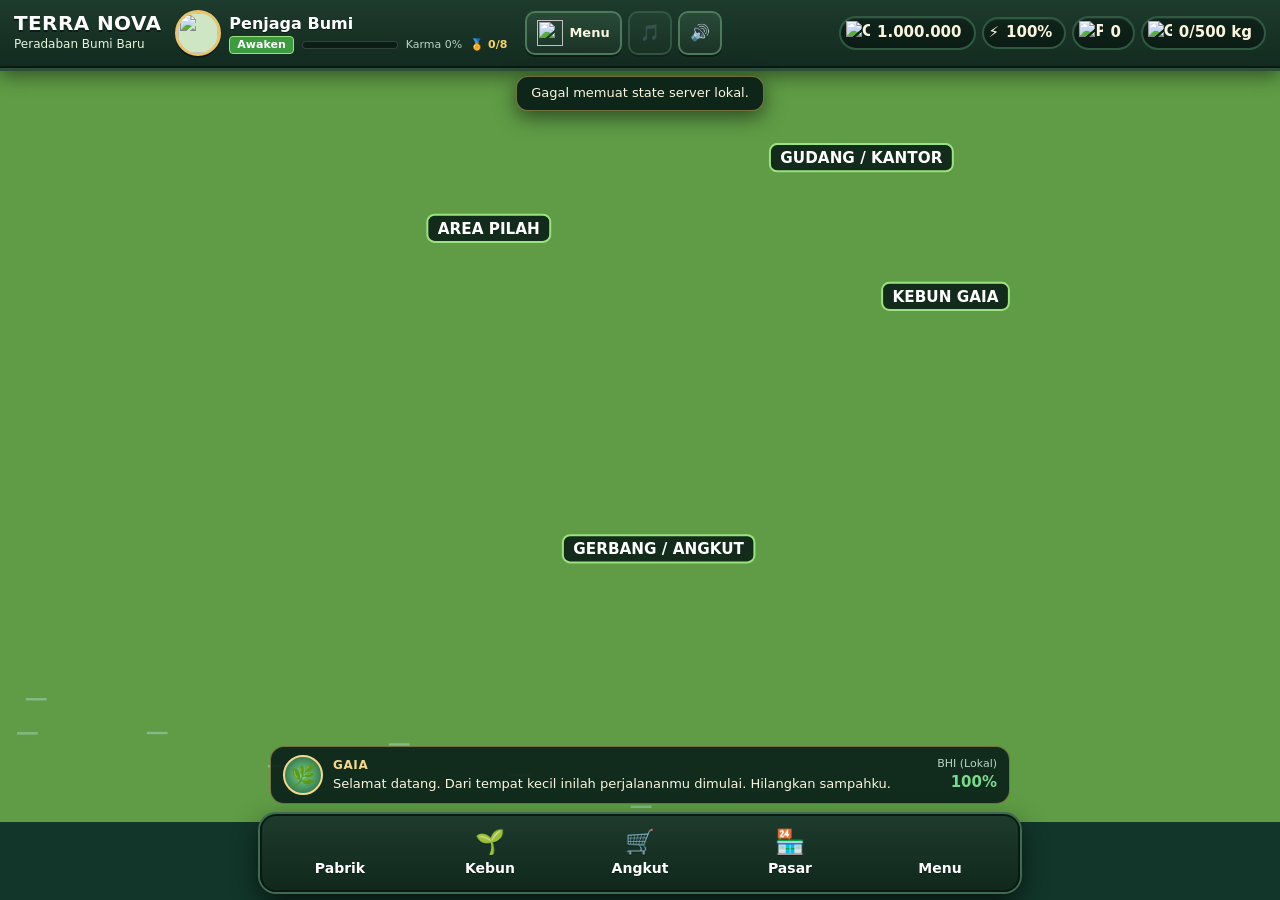
==== commit c4bde19b: "feat(freeze-v1.0): complete gates G0-G7 playable local prototype, catalogs, economy sim & validation" ====
--- a/web/index.html
+++ b/web/index.html
@@ -244,13 +244,23 @@
     <button class="ib" id="bSfx" type="button" title="Efek suara" aria-label="Efek suara">🔊</button>
   </div>
   <div class="chips">
-    <div class="chip" title="Gaia Coin"><img src="/assets/img/ui_coin.png" alt="Coin"><span id="tCoin">10.000</span></div>
+    <div class="chip" title="Gaia Coin"><img src="/assets/img/ui_coin.png" alt="Coin"><span id="tCoin">1.000.000</span></div>
+    <div class="chip" title="Vitalitas (efek manual 60–110%, tidak turun offline)"><span>⚡</span><span id="tVit">100%</span></div>
     <div class="chip" title="Poin hijau"><img src="/assets/img/ui_leaf.png" alt="Poin"><span id="tPoin">0</span></div>
     <div class="chip" title="Gudang"><img src="/assets/img/ui_box.png" alt="Gudang"><span id="tGudang">0/500 kg</span></div>
   </div>
 </header>
 
 <div id="status" role="status" aria-live="polite">Memuat lahan Terra Nova…</div>
+<div id="celBar" hidden style="position:fixed;top:calc(var(--top) + 46px);left:50%;transform:translateX(-50%);z-index:45;width:min(540px,calc(100vw - 24px));background:linear-gradient(#2c5e3b,#143524);border:2px solid var(--gold);border-radius:14px;padding:10px 14px;display:flex;align-items:center;gap:12px;box-shadow:0 10px 30px #000c">
+  <span style="font-size:26px">🌟</span>
+  <div style="flex:1"><b id="celTitle" style="color:var(--gold);display:block"></b><small id="celSub" style="color:#e7f3df"></small></div>
+  <button type="button" id="celSkip" style="min-height:36px;padding:4px 10px">Tutup</button>
+</div>
+<div id="replayBox" hidden style="position:fixed;inset:0;z-index:210;background:#030808">
+  <button type="button" id="replayClose" style="position:fixed;top:14px;right:16px;z-index:220;background:#000c;border:1px solid var(--gold);border-radius:20px;padding:6px 14px">✕ Tutup Replay</button>
+  <iframe id="replayFrame" style="position:absolute;inset:0;width:100%;height:100%;border:0" allow="autoplay; fullscreen"></iframe>
+</div>
 
 
 <!-- Contextual Gaia Dialog + BHI -->
@@ -287,8 +297,10 @@
   </div>
 </div>
 
+<script src="/assets/ff_modules.js"></script>
 <script>
 const el = id => document.getElementById(id);
+const esc = s => (window.TN_FF ? window.TN_FF.esc(s) : String(s ?? ''));
 const REDUCED = matchMedia('(prefers-reduced-motion: reduce)').matches;
 let state = null, meta = null, received = 0, busy = false, tab = 'home', sheetMode = null;
 
@@ -318,8 +330,8 @@
   o.connect(g).connect(c.destination); o.start(t); o.stop(t + .9); step++;
 }
 el('bMus').onclick = () => {
-  musOn = !musOn; ctx().resume(); el('bMus').style.opacity = musOn ? 1 : .5;
-  clearInterval(musTimer); if (musOn) musTimer = setInterval(musicTick, 480);
+  musOn = window.TN_FF ? window.TN_FF.radio.toggle(sheetMode || 'pabrik') : !musOn;
+  el('bMus').style.opacity = musOn ? 1 : .5;
 };
 el('bMus').style.opacity = .5;
 el('bSfx').onclick = () => { sfxOn = !sfxOn; el('bSfx').textContent = sfxOn ? '🔊' : '🔈'; el('bSfx').style.opacity = sfxOn ? 1 : .5; };
@@ -372,8 +384,9 @@
 
 function nextGuidance(s) {
   if (!s || !s.diterima) return { tab: null, text: 'Terima panggilan Gaia untuk memulai.' };
-  if (s.dle_events && s.dle_events.length > 0) return { tab: 'dle', text: s.dle_events[0].pesan };
-  if ((s.stat || {}).pungut < 3 && litter().length) return { tab: null, text: 'Ketuk sampah yang berserakan, di dalam maupun di luar pagar. Karaktermu akan berjalan dan memungutnya (+2 koin tiap sampah).' };
+  if (s.dle_events && s.dle_events.length > 0) return { tab: 'menu', text: s.dle_events[0].pesan };
+  if ((s.sampah_sungai || []).length > 0) return { tab: null, text: 'Ada sampah terapung di sungai! Ketuk dari tepi sungai untuk mengamankannya sebelum hanyut ke hilir.' };
+  if ((s.stat || {}).pungut < 3 && litter().length) return { tab: null, text: 'Ketuk sampah yang berserakan di dalam/luar pagar. Karaktermu akan berjalan dan memungutnya.' };
   if (s.job && s.job.status === 'arrived') return { tab: 'angkut', text: 'Gerobak sudah tiba di gerbang! Terima kargo ke area pilah.' };
   if (s.job && s.job.status === 'in_transit') return { tab: 'angkut', text: 'Gerobak sedang menuju sumber sampah…' };
   const plots = [s, ...(s.petak || [])];
@@ -437,6 +450,17 @@
   let body = '';
   const closeBtn = '<button type="button" id="shClose" class="sh-x">✕ Tutup</button>';
   const back = '<button type="button" class="sh-back" data-open="menu">‹ Menu</button>';
+  window.TN_SCENE = sheetMode || 'pabrik';
+  window.TN_STATE = s;
+  window.TN_SEND = send;
+
+  const ffBody = window.TN_FF ? window.TN_FF.renderFFSheet(sheetMode, s, meta, closeBtn, back) : null;
+  if (ffBody !== null) {
+    sh.innerHTML = ffBody;
+    sh.hidden = false;
+    if (el('shClose')) el('shClose').onclick = () => { sheetMode = null; renderUI(); };
+    return;
+  }
 
   if (sheetMode === 'pabrik') {
     body = `<div class="sh-head"><h3>🏭 Pabrik Pengolahan (${s.kota})</h3>${closeBtn}</div>
@@ -457,95 +481,127 @@
       </div>`;
   } else if (sheetMode === 'kebun') {
     const plots = [{ nama: '🌿 Kebun Gaia', p: s, i: 0 }, ...(s.petak || []).map((p, k) => ({ nama: `🌱 Petak ${k + 2}`, p, i: k + 1 }))];
-    body = `<div class="sh-head"><h3>🌱 Kebun &amp; Petak Tanam</h3>${closeBtn}</div>
-      <p class="sh-note">Benih: <b>${s.benih}</b>${s.misi ? ` · ${s.varietas}: <b>${s.stok_langka}</b>` : ''} · Kompos: <b>${fmtKg(s.kompos_g)}</b></p>
+    const bmap = s.benih_map || {}, pmap = s.panen_map || {}, fg = s.pangan_map || {};
+    const benihList = Object.entries(bmap).filter(([, v]) => v > 0);
+    const panenList = Object.entries(pmap).filter(([, v]) => v > 0);
+    const foodList = Object.entries(fg).filter(([, v]) => v > 0);
+    body = `<div class="sh-head"><h3>🌱 Kebun 15 Tanaman &amp; Vitalitas (${s.vitality ?? 100}%)</h3>${closeBtn}</div>
+      <p class="sh-note">Benih tersedia: <b>${benihList.map(([k, v]) => `${k}×${v}`).join(', ') || 'kosong'}</b> · Kompos: <b>${fmtKg(s.kompos_g)}</b>${s.rare_boost ? ` · ✨ Bonus jual +${s.rare_boost.pct}% aktif` : ''}</p>
       <div class="grid">${plots.map(({ nama, p, i }) => {
         const left = Math.ceil(plotLeft(p));
-        const txt = p.ditanam ? `${p.tanaman} · ${left ? left + ' dtk lagi' : 'Siap dipanen!'}` : 'Petak kosong';
+        const txt = p.ditanam ? `${esc(p.tanaman)} · ${left ? left + ' dtk lagi' : 'Siap dipanen!'}` : 'Petak kosong';
         return `<div class="card-box"><b>${nama}</b><small>${txt}${p.dipupuk ? ' · sudah dipupuk' : ''}</small>
-          ${!p.ditanam ? `<button class="act" data-a="tanam" data-petak="${i}">Tanam Benih<small>Stok: ${s.benih}</small></button>` : ''}
-          ${!p.ditanam && s.misi ? `<button class="act" data-a="tanam_langka" data-petak="${i}">Tanam ${s.varietas}<small>Stok: ${s.stok_langka}</small></button>` : ''}
+          ${!p.ditanam && benihList.length ? benihList.slice(0, 3).map(([cid, cnt]) => `<button class="act" data-a="tanam_crop" data-crop="${cid}" data-petak="${i}">Tanam ${cid}<small>Stok: ${cnt}</small></button>`).join('') : ''}
+          ${!p.ditanam && !benihList.length ? `<button class="act" data-open="katalog">Beli Benih (15 Varietas)</button>` : ''}
           ${p.ditanam && left > 0 && !p.dipupuk ? `<button class="act" data-a="pupuk" data-petak="${i}">Pupuk 1 kg Kompos<small>-25% sisa waktu</small></button>` : ''}
           ${p.ditanam && left <= 0 ? `<button class="act hint" data-a="panen" data-petak="${i}">Panen Sayur<small>Masuk gudang</small></button>` : ''}
         </div>`;
       }).join('')}
-        <div class="card-box"><b>Benih</b><small>2 Gaia Coin per benih</small>
-          <button class="act" data-a="beli">Beli Benih Biasa<small>2 Gaia Coin</small></button>
-          ${s.misi ? `<button class="act" data-a="beli_langka">Beli Benih Langka<small>2 Gaia Coin</small></button>` : ''}
-          ${meta.harga_petak ? `<button class="act" data-open="lahan">Tambah Petak Tanam<small>${meta.harga_petak} Gaia Coin</small></button>` : ''}
+        <div class="card-box"><b>🍽️ Makan &amp; Vitalitas</b><small>Vitalitas: ${s.vitality ?? 100}% · Kelompok hari ini: ${(s.food_groups_today || []).length}/3</small>
+          ${foodList.map(([fid, cnt]) => `<button class="act" data-a="makan" data-item="${fid}">Konsumsi ${fid}<small>Stok: ${cnt}</small></button>`).join('')}
+          ${panenList.slice(0, 2).map(([cid, gr]) => `<button class="act" data-a="makan" data-item="${cid}">Makan Panen ${cid}<small>${gr} g tersedia</small></button>`).join('')}
+          <button class="act" data-open="katalog">Beli Benih / Pangan NPC<small>15 tanaman + beras/tempe/telur/air</small></button>
         </div>
       </div>`;
   } else if (sheetMode === 'angkut') {
+    const tr = meta.tr_aktif || {};
     const jobBox = s.job ? `<div class="card-box job-box">
-      <b>🛒 Status Gerobak · ${s.job.nama_node} (${fmtKg(s.job.muat_g)})</b>
+      <b>🛒 Status Gerobak MCH-002 · ${esc(s.job.nama_node)} (${fmtKg(s.job.muat_g)})</b>
       <small>${s.job.status === 'arrived' ? 'Sudah tiba di depan gerbang! Terima untuk memindahkan ke Area Pilah.' : 'Sedang dalam perjalanan…'}</small>
-      <button class="act ${s.job.status === 'arrived' ? 'hint' : ''}" data-a="terima_kargo" ${s.job.status !== 'arrived' ? 'disabled' : ''}>Terima Kargo ke Area Pilah</button>
+      <button class="act ${s.job.status === 'arrived' ? 'hint' : ''}" data-a="terima_kargo" ${s.job.status !== 'arrived' ? 'disabled' : ''}>Terima Kargo (+${(s.job.kompensasi_gc || 0).toLocaleString('id-ID')} GC jasa)</button>
     </div>` : '';
+    const trBox = tr.id ? `<div class="card-box" style="margin-bottom:8px;border-color:var(--gold)"><b>⏰ Misi Berkala Aktif: ${esc(tr.nama)}</b><small>Target: ${esc(tr.node)} ≥ ${tr.min_kg} kg · Bonus sekali/window: +${Number(tr.bonus_gc || 0).toLocaleString('id-ID')} GC</small></div>` : '';
     const nodesHtml = Object.entries(meta.nodes_info).map(([kode, n]) => `
-      <div class="card-box"><b>${n.nama}</b>
-        <small>Stok tersedia: ${fmtKg(n.tersedia_g)} / ${fmtKg(n.kapasitas_g)}</small>
-        <small>Jarak ${n.jarak_km} km · Tarif ${n.tarif} Coin · Gerobak 10 kg</small>
-        <button class="act" data-node="${kode}" ${s.job ? 'disabled' : ''}>Kirim Gerobak (10 kg)<small>Biaya ${n.tarif} Gaia Coin</small></button>
+      <div class="card-box"><b>${esc(n.nama)}</b>
+        <small>Stok: ${fmtKg(n.tersedia_g)} / ${fmtKg(n.kapasitas_g)} · Jarak PP ${n.jarak_km} km</small>
+        <small>Biaya 10 kg: ${(n.tarif_10kg || 0).toLocaleString('id-ID')} GC · Jasa: ${(n.kompensasi_per_kg * 10).toLocaleString('id-ID')} GC · ETA ${n.eta_detik} dtk</small>
+        <button class="act" data-node="${kode}" ${s.job ? 'disabled' : ''}>Kirim Gerobak (10 kg)<small>Komposisi fraksi asli dipertahankan</small></button>
       </div>`).join('');
-    body = `<div class="sh-head"><h3>🛒 Angkut · Sumber Sampah Kota</h3>${closeBtn}</div>${jobBox}<div class="grid">${nodesHtml}</div>`;
+    body = `<div class="sh-head"><h3>🛒 Angkut Realistis (5 Node &amp; Misi Berkala)</h3>${closeBtn}</div>${trBox}${jobBox}<div class="grid">${nodesHtml}</div>`;
   } else if (sheetMode === 'pasar') {
+    const hp = meta.harga_produk || {};
     const items = [
-      ['kompos', 'Kompos (1 kg)', 5, fmtKg(s.kompos_g)], ['pelet', 'Pelet Plastik (850 g)', 12, fmtKg(s.pelet_g)],
-      ['pot', 'Pot Daur Ulang (850 g)', 14, fmtKg(s.pot_g)], ['kertas', 'Kertas Terpilah (1 kg)', 9, fmtKg(s.kertas_g)],
-      ['logam', 'Logam/Kaca (1 kg)', 12, fmtKg(s.logam_kaca_g)], ['panen', 'Sayur Kebun (1 ikat)', 24, s.panen + ' ikat'],
-      ['panen_langka', (s.varietas || 'Sayur Langka') + ' (1 ikat)', 24, s.panen_langka + ' ikat'],
+      ['kompos', 'Kompos (1 kg)', (hp.kompos || {}).gc || 3500, fmtKg(s.kompos_g)],
+      ['pelet', 'Pelet Plastik (850 g)', (hp.pelet || {}).gc || 9500, fmtKg(s.pelet_g)],
+      ['pot', 'Pot Daur Ulang (850 g)', (hp.pot || {}).gc || 14000, fmtKg(s.pot_g)],
+      ['kertas', 'Kertas Terpilah (1 kg)', (hp.kertas || {}).gc || 2400, fmtKg(s.kertas_g)],
+      ['logam', 'Logam/Kaca (1 kg)', (hp.logam || {}).gc || 6500, fmtKg(s.logam_kaca_g)],
     ];
-    body = `<div class="sh-head"><h3>🏪 Pasar Kota</h3>${closeBtn}</div>
-      <div class="grid">${items.map(([k, n, h, stk]) => `<button class="act" data-a="jual_${k}"><b>${n}</b><small>+${h} Coin · Punya ${stk}</small></button>`).join('')}</div>`;
+    const cropsHave = Object.entries(s.panen_map || {}).filter(([, g]) => g > 0);
+    body = `<div class="sh-head"><h3>🏪 Pasar Kota (Realistic_v1)</h3>${closeBtn}</div>
+      <div class="menu-row" style="margin:0 0 10px"><button type="button" data-open="katalog">📚 Buka Pasar NPC &amp; Katalog Lengkap (589+ item)</button><button type="button" data-open="lahan">🔧 Jual Mesin Bekas / Recovery Kas</button></div>
+      <div class="grid">${items.map(([k, n, h, stk]) => `<button class="act" data-a="jual_${k}"><b>${n}</b><small>+${h.toLocaleString('id-ID')} GC · Punya ${stk}</small></button>`).join('')}
+      ${cropsHave.map(([cid, gr]) => `<button class="act" data-a="jual_panen_crop" data-crop="${cid}"><b>Panen ${cid} (${gr} g)</b><small>Jual ke NPC Pasar Tani (ber-cap harian)</small></button>`).join('')}</div>`;
   } else if (sheetMode === 'menu') {
+    const gtDone = (s.gt_claimed || []).length, prDone = (s.pr_claimed || []).length;
     const tiles = [
-      ['misi', '📋', 'Misi', `${missions(s).filter(m => m[1]).length}/${missions(s).length} selesai`],
+      ['misi', '📋', 'Misi & Tier (GT/PR)', `GT ${gtDone}/9 · PR ${prDone}/10`],
       ['capai', '🏅', 'Pencapaian', `${meta.pencapaian.filter(p => p.ok).length}/${meta.pencapaian.length} lencana`],
-      ['profil', '👤', 'Profil Pemain', s.nama],
-      ['pabrik', '🏭', 'Pabrik', 'Pilah & olah'], ['kebun', '🌱', 'Kebun', `${1 + (s.petak || []).length} petak`],
-      ['lahan', '🏗️', 'Kembangkan Lahan', meta.harga_petak ? `Petak ${meta.harga_petak} koin` : 'Petak maksimal'],
-      ['angkut', '🛒', 'Angkut', 'Sumber sampah kota'], ['pasar', '🏪', 'Pasar Kota', 'Jual hasil'],
+      ['profil', '👤', 'Profil & Kota', esc(s.nama)],
+      ['energi', '⚡', 'Energy Center', `${((s.energy || {}).waste_origin_used_wh / 1000 || 0).toFixed(1)} kWh WtE`],
+      ['katalog', '📚', 'Ensiklopedia', '282 Mat · 307 Mesin'],
+      ['lahan', '🏗️', 'Lahan & Mesin', `${(s.machines_owned || []).length} alat`],
       ['neraca', '⚖️', 'Gudang & Neraca', `${fmtKg(meta.gudang_terpakai_g)} / ${fmtKg(s.gudang_kap_g)}`],
+      ['radio', '📻', 'Gaia Radio', window.TN_FF && window.TN_FF.radio.playing ? 'Memutar' : 'Siap'],
+      ['jurnal', '📖', 'Jurnal & Kartu PNG', 'Unduh 3 ukuran'],
+      ['knowledge', '🎓', 'Knowledge Center', 'Edukasi & fakta'],
+      ['leaderboard', '🏆', 'Peringkat Lokal', 'Fixture 14 papan'],
+      ['sandbox_store', '🧪', 'Toko GC Sandbox', 'Uji lokal (bukan uang)'],
+      ['dukung', '💚', 'Dukung Terra Nova', 'Sukarela · non-bonus'],
+      ['admin', '🛠️', 'Admin Config', `v${meta.config_version || 1} lokal`],
+      ['feedback', '💬', 'Feedback', 'Kirim masukan'],
       ['cara', '❓', 'Cara Bermain', 'Panduan singkat'],
-      ['kota', '🗺️', 'Kota Bersama', '🔒 Fase berikutnya'], ['bumi', '🌍', 'Bumi Global', '🔒 Fase berikutnya'],
     ];
-    body = `<div class="sh-head"><h3>☰ Menu</h3>${closeBtn}</div>
+    body = `<div class="sh-head"><h3>☰ Menu Terpadu (Feature Freeze v1.0)</h3>${closeBtn}</div>
       <div class="menu-grid">${tiles.map(([m, i, t, d]) => `<button type="button" class="tile" data-open="${m}"><span>${i}</span><b>${t}</b><small>${d}</small></button>`).join('')}</div>
       <div class="menu-row">
-        <button type="button" data-act="musik">${musOn ? '🎵 Musik: aktif' : '🎵 Musik: mati'}</button>
+        <button type="button" data-act="replay_opening">🎬 Ulang Opening</button>
         <button type="button" data-act="sfx">${sfxOn ? '🔊 Suara: aktif' : '🔈 Suara: mati'}</button>
         <button type="button" data-act="reset">↺ Mulai ulang</button>
         <button type="button" data-act="keluar">⎋ Keluar</button>
       </div>`;
   } else if (sheetMode === 'misi') {
-    body = `<div class="sh-head">${back}<h3>📋 Misi</h3>${closeBtn}</div>` + renderMissions(s);
+    const gts = meta.gt_missions || [], prs = meta.pr_missions || [], gsg = meta.gsg || {}, ch = meta.chosen_eval || {};
+    body = `<div class="sh-head">${back}<h3>📋 Misi Tier (GT01–09), PR01–10 &amp; GSG</h3>${closeBtn}</div>
+      <p class="sh-note">God dicapai melalui <b>GSG</b> (pulih ${gsg.pulih_kg || 0}/200 kg · waste-origin ${gsg.waste_kwh || 0}/10 kWh · ${gsg.clean_days || 0}/10 hari bersih) — tanpa syarat pabrik besar atau top-up. <i>${esc(ch.note)}</i></p>
+      <div class="grid">${gts.map(m => `<div class="card-box ${m.claimed ? 'ok' : ''}"><b>${m.id} · ${m.tier} (${m.badge})</b><small>${esc(m.desc)}</small>
+        <small>Hibah sekali: ${m.grant_gc.toLocaleString('id-ID')} GC</small>
+        ${m.claimed ? '<small>✓ Selesai</small>' : m.can_claim ? `<button class="act hint" data-a="klaim_gt" data-id="${m.id}">Klaim ${m.tier}</button>` : '<small>🔒 Belum terpenuhi</small>'}</div>`).join('')}</div>
+      <h4 class="sh-sub">Misi Tambahan (PR01–PR10)</h4>
+      <div class="grid">${prs.map(m => `<div class="card-box"><b>${m.id} · ${esc(m.judul)}</b><small>${esc(m.desc)} (+${m.grant_gc.toLocaleString('id-ID')} GC · ${esc(m.badge)})</small>
+        ${m.claimed ? '<small>✓ Selesai</small>' : m.can_claim ? `<button class="act hint" data-a="klaim_pr" data-id="${m.id}">Klaim ${m.id}</button>` : '<small>⏳ Berjalan</small>'}</div>`).join('')}</div>
+      <h4 class="sh-sub">Insiden &amp; Panduan Cepat</h4>` + renderMissions(s);
   } else if (sheetMode === 'capai') {
     body = `<div class="sh-head">${back}<h3>🏅 Pencapaian</h3>${closeBtn}</div>
       <div class="badge-grid big">${meta.pencapaian.map(p => badgeHtml(p, true)).join('')}</div>`;
   } else if (sheetMode === 'profil') {
+    const w = s.wallet || {};
     body = `<div class="sh-head">${back}<h3>👤 Profil Pemain</h3>${closeBtn}</div>
       <div class="profile"><img src="/assets/sprites/${pose().idle}.png" alt="">
-        <div><b class="pname">${s.nama}</b><small>${s.kota} · Tier ${s.tier} · Karma ${s.karma}% · ${s.poin.toLocaleString('id-ID')} poin</small>
-        <small>Sampah dipungut: <b>${st.pungut || 0}</b> · Dipilah: <b>${fmtKg(st.pilah_g || 0)}</b> · Kompos: <b>${st.kompos || 0}</b> · Panen: <b>${st.panen || 0}</b> · Koin dari penjualan: <b>${(st.koin_jual || 0).toLocaleString('id-ID')}</b></small></div></div>
-      <h4 class="sh-sub">Karakter</h4>
+        <div><b class="pname">${esc(s.nama)}</b><small>${esc(s.kota)} · Tier ${esc(s.tier)} · Vitalitas ${s.vitality ?? 100}% · Self-Made: ${w.self_made_provisional ? 'Ya (Provisional)' : 'Sandbox'}</small>
+        <small>Dipungut: <b>${st.pungut || 0}</b> · Sungai Apung: <b>${st.sungai_apung || 0}</b> · Pulih Unik: <b>${fmtKg(st.pulih_unik_g || 0)}</b> · Laba Operasi: <b>${(w.operating_profit_gc || 0).toLocaleString('id-ID')} GC</b></small></div></div>
+      <h4 class="sh-sub">Karakter &amp; Kota (K1)</h4>
       <div class="char-pick">
         <button type="button" class="${s.gender !== 'wanita' ? 'on' : ''}" data-a="ganti_karakter" data-gender="pria"><img src="/assets/sprites/player_5.png" alt="">Pria</button>
         <button type="button" class="${s.gender === 'wanita' ? 'on' : ''}" data-a="ganti_karakter" data-gender="wanita"><img src="/assets/sprites/playerf_4.png" alt="">Wanita</button>
+        <select id="kotaPick" style="background:#0b1d14;border:1px solid #4d7a5c;border-radius:8px;padding:6px">${['Bandung', 'Jakarta', 'Surabaya', 'Yogyakarta', 'Semarang', 'Medan', 'Makassar', 'Kota lainnya'].map(k => `<option value="${k}" ${s.kota === k ? 'selected' : ''}>${k}</option>`).join('')}</select>
       </div>
       <h4 class="sh-sub">Lencana</h4>
       <div class="badge-grid">${meta.pencapaian.map(p => badgeHtml(p, false)).join('')}</div>`;
   } else if (sheetMode === 'lahan') {
-    const np = (s.petak || []).length;
-    body = `<div class="sh-head">${back}<h3>🏗️ Kembangkan Lahan</h3>${closeBtn}</div>
-      <p class="sh-note">Koinmu: <b>${s.koin.toLocaleString('id-ID')}</b> Gaia Coin. Koin didapat dari memungut, mengolah, dan menjual.</p>
+    const np = (s.petak || []).length, owned = s.machines_owned || [], slots = meta.yard_slots || [];
+    body = `<div class="sh-head">${back}<h3>🏗️ Kembangkan Lahan &amp; Tata Mesin</h3>${closeBtn}</div>
+      <p class="sh-note">Saldo: <b>${s.koin.toLocaleString('id-ID')} GC</b> · Tempatkan alat pada slot modular tanpa overlap (jalan &amp; sungai aman).</p>
       <div class="grid">
         <div class="card-box"><img class="up-img" src="/assets/sprites/garden_${np < 3 ? 4 : 3}.png" alt=""><b>Petak tanam baru</b>
-          <small>${np}/3 petak tambahan dimiliki. Petak baru dibangun di sisi kanan lahan.</small>
-          ${meta.harga_petak ? `<button class="act" data-a="beli_petak">Bangun Petak<small>${meta.harga_petak} Gaia Coin</small></button>` : '<small>✓ Semua petak sudah dibangun</small>'}</div>
-        <div class="card-box"><b>📦 Perluasan gudang</b><small>Kapasitas sekarang ${fmtKg(s.gudang_kap_g)}. Tiap perluasan +250 kg.</small>
-          ${meta.harga_gudang ? `<button class="act" data-a="tambah_gudang">Perluas Gudang<small>${meta.harga_gudang} Gaia Coin</small></button>` : '<small>✓ Gudang sudah maksimal</small>'}</div>
-        <div class="card-box locked-box"><b>🔒 Mesin pencacah plastik</b><small>Segera hadir pada fase berikutnya.</small></div>
-        <div class="card-box locked-box"><b>🔒 Rumah kompos</b><small>Segera hadir pada fase berikutnya.</small></div>
+          <small>${np}/3 petak tambahan dimiliki.</small>
+          ${meta.harga_petak ? `<button class="act" data-a="beli_petak">Bangun Petak<small>${meta.harga_petak.toLocaleString('id-ID')} GC</small></button>` : '<small>✓ Semua petak sudah dibangun</small>'}</div>
+        <div class="card-box"><b>📦 Perluasan gudang</b><small>Kapasitas sekarang ${fmtKg(s.gudang_kap_g)} (+250 kg/tahap).</small>
+          ${meta.harga_gudang ? `<button class="act" data-a="tambah_gudang">Perluas Gudang<small>${meta.harga_gudang.toLocaleString('id-ID')} GC</small></button>` : '<small>✓ Gudang maksimal</small>'}</div>
+        ${owned.map(m => `<div class="card-box"><b>${esc(m.canonical_id)} ${m.starter ? '(Starter)' : ''}</b>
+          <small>Kondisi ${m.condition}% · Slot: ${m.slot || 'Gudang'}</small>
+          ${!m.slot ? slots.slice(0, 2).map(sl => `<button class="act" data-a="pasang_mesin" data-uid="${esc(m.uid)}" data-slot="${sl.id}">Pasang di ${sl.id}</button>`).join('') : ''}
+          ${!m.starter ? `<button class="act warn" data-a="jual_mesin_bekas" data-uid="${esc(m.uid)}">Jual Bekas (Recovery Kas)</button>` : ''}</div>`).join('')}
       </div>`;
   } else if (sheetMode === 'cara') {
     body = `<div class="sh-head">${back}<h3>❓ Cara Bermain</h3>${closeBtn}</div>${howtoHtml()}`;
@@ -553,13 +609,16 @@
     body = `<div class="sh-head">${back}<h3>⚖️ Gudang &amp; Neraca Massa</h3>${closeBtn}</div>
       <table class="tbl">
         <tr><th>Kategori</th><th>Massa</th><th>Keterangan</th></tr>
-        <tr><td>Total Masuk</td><td><b>${fmtKg(s.total_masuk_g)}</b></td><td>Sampah dipungut, kargo, dan insiden</td></tr>
-        <tr><td>Gudang Aktif</td><td>${fmtKg(meta.gudang_terpakai_g)} / ${fmtKg(s.gudang_kap_g)}</td><td>Campuran, 6 fraksi, dan produk jadi</td></tr>
+        <tr><td>Total Masuk</td><td><b>${fmtKg(s.total_masuk_g)}</b></td><td>Sampah dipungut, sungai apung, kargo, &amp; insiden</td></tr>
+        <tr><td>Gudang Aktif</td><td>${fmtKg(meta.gudang_terpakai_g)} / ${fmtKg(s.gudang_kap_g)}</td><td>Campuran, 6 fraksi, produk jadi &amp; panen</td></tr>
+        <tr><td>Terjual di Pasar</td><td>${fmtKg(s.terjual_g || 0)}</td><td>Keluar sah melalui penjualan NPC</td></tr>
+        <tr><td>Dipakai di Kebun</td><td>${fmtKg(s.dipakai_kebun_g || 0)}</td><td>Kompos untuk pemupukan (biomassa panen: ${fmtKg(s.biomassa_panen_g || 0)})</td></tr>
         <tr><td>Aliran Terkendali (Air/Gas)</td><td>${fmtKg(s.uap_terkendali_g)}</td><td>Tercatat dalam neraca massa, tidak hilang</td></tr>
         <tr><td>Residu Tersimpan</td><td>${fmtKg(s.residu_g)}</td><td>Belum dimusnahkan; memengaruhi BHI</td></tr>
         <tr><td>B3 Diserahkan Khusus</td><td>${fmtKg(s.b3_serah_g)}</td><td>Jalur pengolah berizin</td></tr>
-        <tr><td>Backlog Lingkungan/TPA</td><td>${fmtKg(s.backlog_tpa_g)}</td><td>Limpasan node &amp; insiden kedaluwarsa</td></tr>
-      </table>`;
+        <tr><td>Backlog Lingkungan/TPA</td><td>${fmtKg(s.backlog_tpa_g)}</td><td>Limpasan node, insiden &amp; sungai hilir kedaluwarsa</td></tr>
+      </table>
+      <div class="menu-row"><button type="button" class="act hint" data-a="audit_neraca">✓ Jalankan Audit Neraca Massa (${st.neraca_valid || 0}× valid)</button></div>`;
   } else if (sheetMode === 'kota' || sheetMode === 'bumi') {
     body = `<div class="sh-head">${back}<h3>${sheetMode === 'kota' ? '🗺️ Kota Bersama' : '🌍 Bumi Global'}</h3>${closeBtn}</div>
       <div class="lock-box"><b>🔒 Fitur terkunci · fase multiplayer berikutnya</b>
@@ -585,9 +644,21 @@
   el('tKarma').textContent = 'Karma ' + s.karma + '%';
   el('tKarmaBar').style.width = Math.max(0, Math.min(100, s.karma)) + '%';
   el('tCoin').textContent = s.koin.toLocaleString('id-ID');
+  if (el('tVit')) el('tVit').textContent = (s.vitality ?? 100) + '%';
   el('tPoin').textContent = s.poin.toLocaleString('id-ID');
   el('tGudang').textContent = `${Math.round(meta.gudang_terpakai_g / 1000)}/${Math.round(s.gudang_kap_g / 1000)} kg`;
   el('tBhi').textContent = meta.bhi + '%';
+  // Celebration queue banner (priority God > tier > badge > coin > mission)
+  const cel = (s.celebrations || [])[0];
+  window.TN_DUCK = Boolean(cel);
+  if (cel && !cine) {
+    el('celTitle').textContent = cel.title;
+    el('celSub').textContent = cel.subtitle;
+    el('celBar').hidden = false;
+    el('celSkip').onclick = () => send({ aksi: 'tutup_selebrasi', id: cel.id });
+  } else if (el('celBar')) {
+    el('celBar').hidden = true;
+  }
   const avSrc = '/assets/sprites/' + pose().idle + '.png';
   if (el('tAva').firstElementChild.getAttribute('src') !== avSrc) el('tAva').firstElementChild.setAttribute('src', avSrc);
   const nb = meta.pencapaian.filter(p => p.ok).length;
@@ -621,6 +692,11 @@
     if (a === 'sfx') el('bSfx').click();
     if (a === 'keluar') logout();
     if (a === 'reset') resetAkun();
+    if (a === 'replay_opening') {
+      el('replayFrame').src = '/intro/?embed=1&autostart=1';
+      el('replayBox').hidden = false;
+      sheetMode = null;
+    }
     renderSheet();
     return;
   }
@@ -628,6 +704,15 @@
     const p = { aksi: btn.dataset.a };
     if (btn.dataset.petak !== undefined) p.petak = Number(btn.dataset.petak);
     if (btn.dataset.gender) p.gender = btn.dataset.gender;
+    if (btn.dataset.crop) p.crop_id = btn.dataset.crop;
+    if (btn.dataset.food) p.food_id = btn.dataset.food;
+    if (btn.dataset.item) p.item_id = btn.dataset.item;
+    if (btn.dataset.mid) p.machine_id = btn.dataset.mid;
+    if (btn.dataset.uid) p.uid = btn.dataset.uid;
+    if (btn.dataset.slot) p.slot = btn.dataset.slot;
+    if (btn.dataset.sumber) p.sumber = btn.dataset.sumber;
+    if (btn.dataset.id) p.id = btn.dataset.id;
+    if (btn.dataset.sku) p.sku = btn.dataset.sku;
     send(p);
     return;
   }
@@ -641,6 +726,10 @@
 });
 el('bMenu').onclick = () => { sheetMode = sheetMode === 'menu' ? null : 'menu'; renderUI(); };
 el('tProfil').onclick = () => { sheetMode = sheetMode === 'profil' ? null : 'profil'; renderUI(); };
+el('replayClose').onclick = () => { el('replayBox').hidden = true; el('replayFrame').src = ''; };
+document.addEventListener('change', e => {
+  if (e.target.id === 'kotaPick') send({ aksi: 'ganti_kota', kota: e.target.value });
+});
 async function logout() {
   await fetch('/keluar', { method: 'POST', headers: { 'Content-Type': 'application/json' }, body: '{}' });
   location.href = '/';
@@ -769,6 +858,7 @@
 const av = { x: YARD_C[0], y: YARD_C[1], path: [], onArrive: null, flip: false, back: false, step: 0 };
 function walkTo(x, y, onArrive = null) {
   if (cine) return;
+  picking = null;
   camFree = false;
   av.path = route([av.x, av.y], [x, y]);
   av.onArrive = onArrive;
@@ -793,12 +883,12 @@
 }
 let picking = null;
 function pickUp(item) {
-  picking = item.id;
   walkTo(item.x, item.y + 6, async () => {
     spawnBurst(item.x, item.y - 20, '#9be37f');
     await send({ aksi: 'pungut', id: item.id });
     picking = null;
   });
+  picking = item.id;
 }
 
 // ---- cosmetic pedestrians & vehicles (DLE pools, capped at 4 NPC + 2 vehicles per DESIGN_SPEC v1.3 §18)
@@ -825,7 +915,7 @@
 const CARS = [newCar('R', 200), newCar('L', 1300)];
 let dropCars = [];            // vehicles scheduled by the server to drop litter
 const TREES = [               // trunk-side litter spot (server TITIK_POHON) -> crown centre
-  [[190, 150], [160, 47]], [[440, 195], [407, 100]], [[590, 258], [560, 153]], [[280, 345], [247, 233]], [[140, 482], [107, 373]],
+  [[190, 150], [160, 47]], [[440, 195], [407, 100]], [[465, 255], [435, 150]], [[280, 345], [247, 233]], [[140, 482], [107, 373]],
   [[700, 140], [740, 47]], [[1195, 152], [1167, 47]], [[1560, 125], [1580, 40]], [[1440, 270], [1467, 147]], [[1630, 600], [1600, 467]],
 ];
 let leaves = [];              // falling leaf particles
@@ -881,6 +971,19 @@
   const wy = (e.clientY - r.top - VW.y0) / VW.sc;
   const item = litter().find(t => Math.hypot(wx - t.x, wy - (t.y - 20)) <= 48);
   if (item) { if (picking !== item.id) pickUp(item); return; }
+  // Floating river trash: safe riverbank pickup (avatar stays on bank, never enters water)
+  const srvNow = (meta ? meta.server_time : 0) + (Date.now() - received) / 1000;
+  for (const rv of (state.sampah_sungai || [])) {
+    const prog = Math.max(0, Math.min(1, (srvNow - rv.start_at) / Math.max(1, rv.end_at - rv.start_at)));
+    const rx = 60 + prog * (WORLD_W - 120), ry = riverTop(rx) + 28;
+    if (Math.hypot(wx - rx, wy - ry) <= 58) {
+      walkTo(Math.min(Math.max(rx, 40), WORLD_W - 40), riverTop(rx) - 18, async () => {
+        spawnBurst(rx, ry - 10, '#7bd8ff');
+        await send({ aksi: 'pungut_sungai', id: rv.id });
+      });
+      return;
+    }
+  }
   for (const ev of (state.dle_events || [])) {
     const a = DLE_ANCHORS[ev.anchor] || DLE_ANCHORS.road_shoulder;
     if (Math.hypot(wx - a.x, wy - (a.y - 30)) <= 60) { walkTo(a.x, a.y - 14); sheetMode = 'dle:' + ev.id; renderUI(); return; }
@@ -1067,9 +1170,30 @@
     const bob = V.bob && !REDUCED ? Math.abs(Math.sin(c.x / 9)) * V.bob : 0;   // pedalling / horse gait
     D.push({ y, f: () => drawSpr(V.s, c.x, y - bob, V.w, L.dir !== V.face, 1, true, ROAD_ANGLE) });
   });
+  // Floating river trash (interpolated along RIVER polyline)
+  const srvNowR = (meta ? meta.server_time : 0) + (Date.now() - received) / 1000;
+  (s.sampah_sungai || []).forEach(rv => {
+    const prog = Math.max(0, Math.min(1, (srvNowR - rv.start_at) / Math.max(1, rv.end_at - rv.start_at)));
+    const rx = 60 + prog * (WORLD_W - 120), ry = riverTop(rx) + 28 + (REDUCED ? 0 : Math.sin(T / 8 + rx / 40) * 3);
+    D.push({ y: ry, f: () => {
+      const sprName = TRASH_SPR[rv.jenis] || 'trash_6';
+      drawSpr(sprName, rx, ry, 58, false, 0.96, true);
+      g.strokeStyle = 'rgba(200,245,255,.75)'; g.lineWidth = 2;
+      g.beginPath(); g.ellipse(rx, ry + 2, 24, 7, 0, 0, Math.PI * 2); g.stroke();
+    } });
+  });
+  // Placed modular machines on yard slots
+  const slotsMap = Object.fromEntries(((meta && meta.yard_slots) || []).map(sl => [sl.id, sl]));
+  (s.machines_owned || []).forEach(m => {
+    if (!m.slot || !slotsMap[m.slot]) return;
+    const sl = slotsMap[m.slot];
+    D.push({ y: sl.y, f: () => drawTag('⚙️ ' + m.canonical_id, sl.x, sl.y - 12, false) });
+  });
   if (s.job && s.job.status === 'in_transit') {
-    const cx = 900 + ((T * 3) % 760), cy = ROAD_Y(cx) - 8;
-    D.push({ y: cy, f: () => drawSpr('veh_gerobak_1', cx, cy, 120, false, 1, true, ROAD_ANGLE) });
+    const p = Math.max(0, Math.min(1, 1 - (s.job.tiba_pada - srvNowR) / Math.max(1, 30)));
+    const cx = p < 0.5 ? (860 + p * 2 * 760) : (1620 - (p - 0.5) * 2 * 760);
+    const cy = ROAD_Y(cx) + (p < 0.5 ? -8 : 26);
+    D.push({ y: cy, f: () => drawSpr('veh_gerobak_1', cx, cy, 120, p >= 0.5, 1, true, ROAD_ANGLE) });
   }
   if (cine) {
     const e = (performance.now() - cine.t0) / 1000;
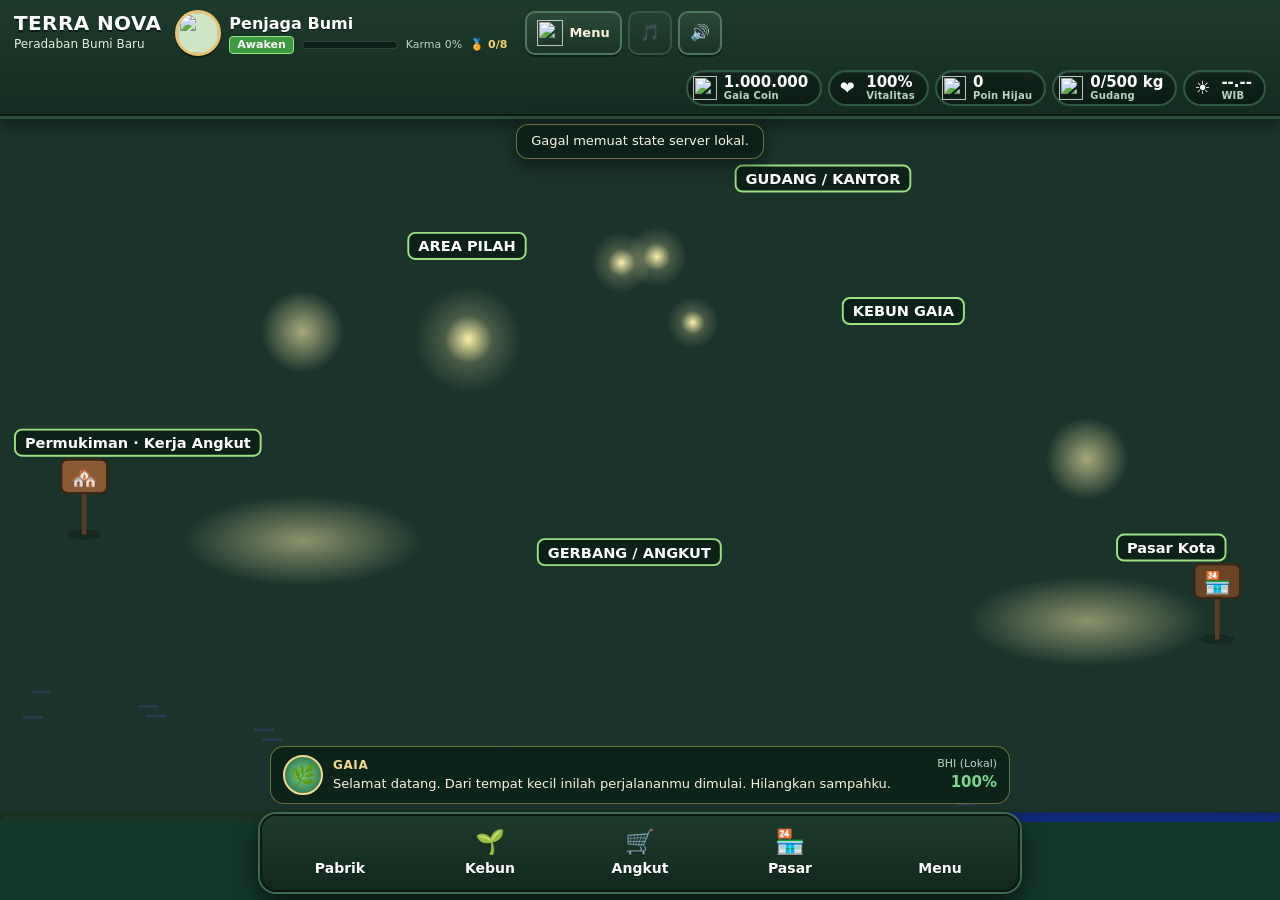
==== commit 102a79c6: "feat: evaluasi 3 & 4 — Pasar Kota, alat berfungsi, setup karakter, Gaia Radio dengan lagu asli - Pel" ====
--- a/web/index.html
+++ b/web/index.html
@@ -9,6 +9,9 @@
 *{box-sizing:border-box}
 html,body{margin:0;height:100%;overflow:hidden;background:var(--bg);color:var(--txt);font:14px/1.45 system-ui,-apple-system,sans-serif}
 button,select,input{font:inherit;color:inherit}
+select{background:#0b1d14;color:#eaf5e4;border:1px solid #4d7a5c;border-radius:8px;padding:6px;color-scheme:dark}
+select option{background:#0b1d14;color:#eaf5e4}
+body.cel-on #sheet{max-height:min(56vh,calc(100dvh - var(--top) - var(--nav) - 130px))}
 button{cursor:pointer;min-height:44px;border-radius:10px;border:1px solid #ffffff30;background:#163d2f;padding:8px 12px}
 button:focus-visible,select:focus-visible,input:focus-visible{outline:3px solid var(--gold);outline-offset:2px}
 button:disabled{opacity:.48;cursor:not-allowed}
@@ -189,7 +192,78 @@
 #gaiaBar{bottom:calc(var(--nav) + 18px)}
 #sheet{bottom:calc(var(--nav) + 18px)}
 
+/* ===== Evaluasi 3: clickable HUD chips, equipment cards, river alert, livelier menus ===== */
+button.chip{min-height:0;cursor:pointer;color:#fff;text-align:left;position:relative}
+button.chip:hover{border-color:#e8c56e;transform:translateY(-1px)}
+.chip .ci{font-size:18px;width:24px;text-align:center;flex:none}
+.chip .cv{display:flex;flex-direction:column;line-height:1.05}
+.chip .cv small{font-size:10px;font-weight:600;color:#b9d4c4;letter-spacing:.02em}
+.chip[data-tip]:hover::after{content:attr(data-tip);position:absolute;top:calc(100% + 8px);right:0;z-index:40;width:max-content;max-width:240px;white-space:normal;
+  background:#0b1d14;border:1px solid #e8c56e;border-radius:8px;padding:6px 9px;font:500 12px/1.35 system-ui;color:#fdf5df;box-shadow:0 6px 16px #000a;pointer-events:none}
+#sungaiAlert{position:fixed;left:50%;transform:translateX(-50%);bottom:calc(var(--nav) + 96px);z-index:16;min-height:38px;padding:6px 16px;border-radius:22px;
+  background:linear-gradient(#2f8fc4,#1b5f8a);border:2px solid #bfe9ff;font-weight:700;color:#fff;box-shadow:0 6px 18px #000a;animation:denyut 1.6s ease-in-out infinite}
+@keyframes denyut{50%{box-shadow:0 0 0 6px #7bd8ff44,0 6px 18px #000a}}
+.grid:has(> .alat-card){grid-template-columns:repeat(auto-fill,minmax(260px,1fr))}
+.alat-card .alat-top{display:flex;gap:10px;align-items:center}
+.alat-card .alat-top img{width:64px;height:64px;flex:none;background:radial-gradient(#3e7a4a,#1d3f2b 70%);border-radius:12px;border:1px solid #ffffff22}
+.alat-card.besar .alat-top img{width:104px;height:104px}
+.alat-card .alat-top b{display:block}
+.alat-card .alat-top small{display:block}
+.alat-fungsi{font-size:12.5px;color:#e7f3df;background:#ffffff0a;border-radius:8px;padding:5px 8px}
+.efek{margin:0;padding:0;list-style:none;display:grid;gap:3px}
+.efek li{font-size:12.5px;line-height:1.35;color:#eaf5e4;background:#7bd88f14;border-left:3px solid #7bd88f;border-radius:4px;padding:3px 7px}
+.pill{display:inline-block;font-size:10px;font-weight:700;padding:1px 6px;border-radius:10px;background:#e8c56e;color:#2b2208;vertical-align:middle}
+.tips{margin:8px 0 0;padding:0;list-style:none;display:grid;gap:5px}
+.tips li{background:#ffffff0b;border:1px solid #ffffff1c;border-radius:9px;padding:6px 10px;font-size:13px}
+.info-tbl td:last-child{text-align:right}
+/* menu tiles: grouped, coloured icon badges */
+.menu-sec{margin:12px 0 6px;font:800 12px/1 system-ui;letter-spacing:.12em;color:#f6d36b;text-transform:uppercase;display:flex;align-items:center;gap:8px}
+.menu-sec::after{content:"";flex:1;height:1px;background:linear-gradient(90deg,#f6d36b66,transparent)}
+.menu-sec:first-of-type{margin-top:0}
+.tile{--c:#4d7a5c;position:relative;overflow:hidden;min-height:96px;border:2px solid color-mix(in srgb,var(--c) 70%,#000);background:linear-gradient(160deg,color-mix(in srgb,var(--c) 38%,#173a2a),#132c20 70%);transition:transform .15s ease,box-shadow .15s ease}
+.tile:hover{transform:translateY(-2px);box-shadow:0 6px 16px #0008,0 0 0 1px var(--c);border-color:var(--c)}
+.tile span{display:grid;place-items:center;width:40px;height:40px;border-radius:12px;background:color-mix(in srgb,var(--c) 55%,#0b1d14);box-shadow:inset 0 2px 0 #ffffff30,0 2px 0 #0007;font-size:22px;margin-bottom:4px}
+.tile small{line-height:1.3}
+.tile em{position:absolute;top:8px;right:8px;font-style:normal;font-size:10px;font-weight:800;padding:1px 7px;border-radius:10px;background:#e53935;color:#fff}
+.sh-head h3{display:flex;align-items:center;gap:8px}
+.card-box > b:first-child{display:flex;align-items:center;gap:6px}
+.stok{display:flex;flex-wrap:wrap;gap:5px}
+.stok span{font-size:12px;background:#0b1d14;border:1px solid #ffffff22;border-radius:12px;padding:2px 8px;color:#eaf5e4}
+.act b{font-size:14px}
+#pasarBar{display:none;position:fixed;left:12px;top:calc(var(--top) + 8px);z-index:17;align-items:center;gap:10px;padding:6px 8px;border-radius:14px;background:rgba(9,29,22,.94);border:2px solid var(--gold);box-shadow:0 6px 18px #000a}
+#pasarBar b{font:800 16px Georgia,serif;color:var(--gold);padding:0 6px}
+#pasarBar button{min-height:36px;padding:4px 12px;font-weight:700}
+body.di-pasar #pasarBar{display:flex}
+body.di-pasar #sungaiAlert{display:none}
+.kios-sapa{display:flex;gap:12px;align-items:center;background:#ffffff0b;border:1px solid #ffffff22;border-radius:12px;padding:8px 12px;margin-bottom:10px}
+.kios-sapa img{height:72px}.kios-sapa b{color:var(--gold)}.kios-sapa p{margin:2px 0 0;font:italic 14px/1.4 Georgia,serif;color:#fdf5df}
+.prog{display:grid;gap:5px}
+.pr-row{display:grid;grid-template-columns:1fr auto;gap:2px 8px;font-size:12px;color:#eaf5e4}
+.pr-row em{font-style:normal;font-weight:700;color:#f6d36b}.pr-row.ok em{color:#9be37f}
+.pr-row i{grid-column:1/-1;height:6px;border-radius:4px;background:#0b1d14;overflow:hidden}
+.pr-row i b{display:block;height:100%;background:linear-gradient(90deg,#7bd88f,#f6d36b)}
+.misi .kunci{color:#ffb4a8}.misi .saran{color:#cfe6c4}.misi .ok-t{color:#9be37f;font-weight:700}
+.card-box.ok{border-color:#7bd88f88;background:#7bd88f12}
+.kg-pick{display:flex;gap:4px;flex-wrap:wrap}
+#musToast{position:fixed;left:50%;top:74px;transform:translate(-50%,-12px);opacity:0;pointer-events:none;z-index:60;background:#0d2219ee;color:#f3e9c6;border:1px solid #4d7a5c;border-radius:999px;padding:6px 14px;font:600 13px system-ui;white-space:nowrap;max-width:90vw;overflow:hidden;text-overflow:ellipsis;transition:opacity .4s,transform .4s}
+#musToast.on{opacity:1;transform:translate(-50%,0)}
+@media (max-width:759px){#musToast{top:100px;font-size:12px}}
+.card-box.fokus{border-color:var(--gold);box-shadow:0 0 0 2px #f3d98b88,0 0 16px #f3d98b55}
+.kg-pick button{min-height:32px;padding:2px 10px;border-radius:16px;font-size:12px;background:#0b1d14}
+.kg-pick button.on{background:linear-gradient(#5aa04a,#2f6e2c);border-color:#e8f07a;font-weight:700}
+#konfirmBox{position:fixed;inset:0;z-index:70;background:#000a;display:grid;place-items:center;padding:16px}
+.konfirm-card{width:min(420px,100%);background:linear-gradient(#173f2e,#0f2c20);border:2px solid var(--gold);border-radius:16px;padding:16px 18px;box-shadow:0 12px 40px #000c}
+.konfirm-card h3{margin:0 0 6px;font:700 18px Georgia,serif;color:var(--gold)}.konfirm-card p{margin:0 0 6px;color:#eaf5e4;font-size:14px}
+
 @media(max-width:760px){
+  #pasarBar{left:8px;top:calc(var(--top) + 6px);gap:4px;padding:3px}
+  #pasarBar b{display:none}
+  #pasarBar button{min-height:32px;padding:2px 8px;font-size:12px}
+  body.di-pasar #status{top:calc(var(--top) + 48px)}
+  .chip .cv small{display:none}
+  .chip .ci{font-size:14px;width:auto}
+  .chip[data-tip]:hover::after{display:none}
+  #sungaiAlert{bottom:calc(var(--nav) + 70px);font-size:12px}
   #misiWrap{display:none}
   .lvbar{width:64px}
   #tKarma{display:none}
@@ -232,7 +306,7 @@
     <div><b>TERRA NOVA</b><small>Peradaban Bumi Baru</small></div>
   </div>
   <div class="pl" id="tProfil" role="button" tabindex="0" title="Profil & lencana">
-    <div class="av-dot" id="tAva"><img src="/assets/sprites/player_5.png" alt=""></div>
+    <div class="av-dot" id="tAva"><img src="/assets/sprites/player_5.webp" alt=""></div>
     <div>
       <b id="tName">Penjaga Bumi</b>
       <div class="sub"><span class="badge" id="tTier">Awaken</span><span class="lvbar" title="Karma"><i id="tKarmaBar"></i></span><span id="tKarma">Karma 0%</span><span class="bdg-count" id="tBadges">🏅 0/8</span></div>
@@ -241,13 +315,15 @@
   <div class="ibs">
     <button class="ib ib-menu" id="bMenu" type="button" title="Menu: misi, pencapaian, lahan, cara bermain" aria-label="Buka menu"><img src="/assets/img/ui_list.png" alt=""><span>Menu</span></button>
     <button class="ib" id="bMus" type="button" title="Musik latar" aria-label="Musik latar">🎵</button>
+    <div id="musToast" role="status" aria-live="polite"></div>
     <button class="ib" id="bSfx" type="button" title="Efek suara" aria-label="Efek suara">🔊</button>
   </div>
   <div class="chips">
-    <div class="chip" title="Gaia Coin"><img src="/assets/img/ui_coin.png" alt="Coin"><span id="tCoin">1.000.000</span></div>
-    <div class="chip" title="Vitalitas (efek manual 60–110%, tidak turun offline)"><span>⚡</span><span id="tVit">100%</span></div>
-    <div class="chip" title="Poin hijau"><img src="/assets/img/ui_leaf.png" alt="Poin"><span id="tPoin">0</span></div>
-    <div class="chip" title="Gudang"><img src="/assets/img/ui_box.png" alt="Gudang"><span id="tGudang">0/500 kg</span></div>
+    <button type="button" class="chip" data-open="info:koin" data-tip="Gaia Coin: uang dalam game. Klik untuk detail"><img src="/assets/img/ui_coin.png" alt=""><span class="cv"><span id="tCoin">1.000.000</span><small>Gaia Coin</small></span></button>
+    <button type="button" class="chip" data-open="info:vit" data-tip="Vitalitas: tenaga karaktermu. Klik untuk detail"><span class="ci">❤️</span><span class="cv"><span id="tVit">100%</span><small>Vitalitas</small></span></button>
+    <button type="button" class="chip" data-open="info:poin" data-tip="Poin Hijau: skor kontribusi lingkungan. Klik untuk detail"><img src="/assets/img/ui_leaf.png" alt=""><span class="cv"><span id="tPoin">0</span><small>Poin Hijau</small></span></button>
+    <button type="button" class="chip" data-open="info:gudang" data-tip="Gudang: isi / kapasitas penyimpanan. Klik untuk detail"><img src="/assets/img/ui_box.png" alt=""><span class="cv"><span id="tGudang">0/500 kg</span><small>Gudang</small></span></button>
+    <button type="button" class="chip" id="tWaktu" data-open="info:waktu" data-tip="Waktu nyata (WIB). Klik untuk detail"><span class="ci" id="tJamIk">☀️</span><span class="cv"><span id="tJam">--.--</span><small id="tJamFase">WIB</small></span></button>
   </div>
 </header>
 
@@ -268,6 +344,14 @@
   <div class="g-ava">🌿</div>
   <div class="g-txt"><b>GAIA</b><div id="gaiaMsg">Selamat datang. Dari tempat kecil inilah perjalananmu dimulai. Hilangkan sampahku.</div></div>
   <div class="g-bhi"><span>BHI (Lokal)</span><strong id="tBhi">100%</strong></div>
+</div>
+
+<div id="pasarBar"><button type="button" data-act="keluar_pasar">⬅ Lahan</button><b>🏪 Pasar Kota</b><button type="button" data-open="pasar" data-daftar="1">📋 Daftar cepat</button></div>
+<button type="button" id="sungaiAlert" hidden>🌊 Sampah terapung di sungai · <b>Lihat ↓</b></button>
+
+<div id="konfirmBox" hidden role="dialog" aria-modal="true" aria-labelledby="konfirmJudul">
+  <div class="konfirm-card"><h3 id="konfirmJudul"></h3><p id="konfirmIsi"></p>
+    <div class="menu-row"><button type="button" id="konfirmBatal">Batal</button><button type="button" id="konfirmYa" class="act hint">✓ Ya, lanjutkan</button></div></div>
 </div>
 
 <!-- Dynamic Sheet -->
@@ -297,7 +381,9 @@
   </div>
 </div>
 
-<script src="/assets/ff_modules.js"></script>
+<script src="/assets/tn_avatar.js?v=e4"></script>
+<script src="/assets/tn_mesin.js?v=e4"></script>
+<script src="/assets/ff_modules.js?v=r2"></script>
 <script>
 const el = id => document.getElementById(id);
 const esc = s => (window.TN_FF ? window.TN_FF.esc(s) : String(s ?? ''));
@@ -329,11 +415,23 @@
   g.gain.setValueAtTime(0, t); g.gain.linearRampToValueAtTime(.04, t + .02); g.gain.exponentialRampToValueAtTime(.0001, t + .85);
   o.connect(g).connect(c.destination); o.start(t); o.stop(t + .9); step++;
 }
-el('bMus').onclick = () => {
-  musOn = window.TN_FF ? window.TN_FF.radio.toggle(sheetMode || 'pabrik') : !musOn;
+function statusMusik() {   // 🎵 button mirrors the single Gaia Radio player
+  const r = window.TN_FF && window.TN_FF.radio;
+  musOn = Boolean(r && r.playing);
   el('bMus').style.opacity = musOn ? 1 : .5;
-};
-el('bMus').style.opacity = .5;
+  el('bMus').title = musOn && r.cur ? '♪ ' + r.cur.judul + ' (ketuk untuk jeda)' : 'Musik latar';
+}
+el('bMus').onclick = () => { if (window.TN_FF) window.TN_FF.radio.toggle(window.TN_SCENE); statusMusik(); if (sheetMode === 'radio') renderSheet(); };
+window.addEventListener('tn-musik-status', statusMusik);
+window.addEventListener('tn-musik', e => {
+  statusMusik();
+  if (sheetMode === 'radio') renderSheet();
+  const t = el('musToast');
+  if (!t || cine) return;
+  t.textContent = (e.detail.sumber === 'radio' ? '📻 ' : e.detail.sumber === 'tema' ? '⭐ ' : '🎻 ') + e.detail.judul;
+  t.classList.add('on'); clearTimeout(t._h); t._h = setTimeout(() => t.classList.remove('on'), 3500);
+});
+statusMusik();
 el('bSfx').onclick = () => { sfxOn = !sfxOn; el('bSfx').textContent = sfxOn ? '🔊' : '🔈'; el('bSfx').style.opacity = sfxOn ? 1 : .5; };
 
 /* ===== API CLIENT (Idempotent UUID receipt) ===== */
@@ -348,7 +446,7 @@
     if (res.status === 401) { location.href = '/'; return; }
     const data = await res.json();
     playSfx(payload.aksi, res.ok);
-    if (data.state) { state = data.state; meta = data.meta; received = Date.now(); onNewLitter(); renderUI(); }
+    if (data.state) { state = data.state; meta = hidrasiMeta(data.meta); received = Date.now(); onNewLitter(); renderUI(); }
     el('status').textContent = data.pesan || 'Selesai.';
     if (res.ok && (payload.aksi === 'panen' || payload.aksi.startsWith('jual_') || payload.aksi === 'ambil_dle')) {
       spawnBurst(av.x, av.y - 60, payload.aksi.startsWith('jual_') ? '#f4c430' : '#7bd88f');
@@ -360,27 +458,192 @@
   }
 }
 
+// static meta (mission texts/targets, land geometry, packages) fetched once; snapshots carry only changing values
+let META_STATIS = null;
+async function muatMetaStatis() {
+  if (META_STATIS) return;
+  try { META_STATIS = await (await fetch('/meta-statis', { credentials: 'same-origin' })).json(); } catch { META_STATIS = {}; }
+}
+function hidrasiMeta(m) {
+  if (!m || !META_STATIS) return m;
+  const D = META_STATIS.misi_def || {};
+  for (const k of ['tata_lahan', 'yard_slots', 'mesin_tidak_dipasang', 'label_sampah', 'sandbox_packages', 'catalog_stats']) if (META_STATIS[k] !== undefined) m[k] = META_STATIS[k];
+  for (const x of [...(m.gt_missions || []), ...(m.pr_missions || [])]) {
+    const d = D[x.id] || { labels: [] };
+    x.desc = d.desc; x.saran = d.saran; if (d.judul) x.judul = d.judul;
+    x.progress = d.labels.map(([lbl, t, u], i) => [lbl, (x.nilai || [])[i] ?? 0, t, u]);
+  }
+  return m;
+}
+
 async function fetchState() {
+  await muatMetaStatis();
   try {
     const res = await fetch('/state', { credentials: 'same-origin' });
     if (res.status === 401) { location.href = '/'; return; }
     const data = await res.json();
     if (!data.state.diterima) { location.href = '/'; return; }  // landing page plays the cinematic first
     const first = !state;
-    state = data.state; meta = data.meta; received = Date.now();
+    state = data.state; meta = hidrasiMeta(data.meta); received = Date.now();
+    window.TN_IS_ADMIN = !!(data.akun && data.akun.admin);
     if (first && !state.intro_selesai) startCine();
     onNewLitter();
     renderUI();
-    if (first) el('status').textContent = `Lahan ${state.kota} · Modal awal 1.000 koin · kumpulkan & olah sampah`;
+    if (first) el('status').textContent = `Lahan ${state.kota} · Saldo ${state.koin.toLocaleString('id-ID')} GC · kumpulkan & olah sampah`;
   } catch {
     el('status').textContent = 'Gagal memuat state server lokal.';
   }
+}
+
+/* ===== PASAR MAP (Evaluasi 4 #1): a separate market scene with NPC vendors instead of a crowded menu =====
+   Kiosks group the NPC roles of Addendum 11 §6 (Rongsok, Organik/Tani/Benih, Sehat, Mekanik/Logistik/Daur,
+   Surya/Bayu/Tirta/WtE, Researcher). Art: assets/img/pasar_iso.webp + sprites pedagang_1..7 (tools/gen_assets_fal.py);
+   until those exist the market is drawn procedurally and the vendors use the pedestrian sprites. */
+let scene = 'lahan';
+const PW = 1600, PH = 900;
+const pasarImg = new Image();
+let pasarMuat = false;
+const pav = { x: 800, y: 830, path: [], onArrive: null, flip: false, back: true, step: 0 };
+let pcamX = 800, pcamY = 520, kiosHover = null;
+const KIOS = [
+  { id: 'pengepul', ik: '🥫', nama: 'Pak Darto', peran: 'Pengepul', judul: '🥫 Pengepul Rongsok', x: 1290, y: 470, spr: 'pedagang_1', alt: 'npc_1', kanopi: ['#8d6e4a', '#d9c39a'], barang: ['🧴', '📦', '🥫'],
+    salam: 'Kertas, logam, dan kaca terpilah? Saya beli dengan harga pengepul.' },
+  { id: 'daur', ik: '♻️', nama: 'Mbak Sari', peran: 'Daur Ulang', judul: '♻️ Kios Daur Ulang', x: 915, y: 262, spr: 'pedagang_2', alt: 'npc_3', kanopi: ['#3f8f3a', '#e8f0d0'], barang: ['🌿', '🧴', '🪴'],
+    salam: 'Kompos, pelet plastik, dan pot buatanmu laku di sini!' },
+  { id: 'tani', ik: '🌱', nama: 'Bu Tini', peran: 'Pasar Tani & Benih', judul: '🌱 Pasar Tani & Benih', x: 1105, y: 362, spr: 'pedagang_4', alt: 'npc_4', kanopi: ['#c23b32', '#f4e3c0'], barang: ['🥬', '🍅', '🌽'],
+    salam: 'Mau beli benih, atau jual sayur hasil kebunmu?', kind: 'crop', cat: '' },
+  { id: 'warung', ik: '🍚', nama: 'Bu Ijah', peran: 'Warung Sehat', judul: '🍚 Warung Sehat', x: 318, y: 462, spr: 'pedagang2_1', alt: 'npc_3', kanopi: ['#d6a92a', '#fff3c4'], barang: ['🍚', '🥚', '💧'],
+    salam: 'Makan dulu biar vitalitasmu pulih!', kind: 'food', cat: '' },
+  { id: 'bengkel', ik: '🔧', nama: 'Mas Joko', peran: 'Bengkel Alat', judul: '🔧 Bengkel Alat Daur Ulang', x: 505, y: 352, spr: 'pedagang_5', alt: 'npc_1', kanopi: ['#2f6fc0', '#dbe8f6'], barang: ['🛢️', '⚙️', '🔧'],
+    salam: 'Komposter, meja pilah, rak, pencacah... alat kerjamu ada di sini.', kind: 'machine', cat: 'pengumpulan|organik|plastik|kertas|logam|tekstil|jelantah|energi dan pengendalian' },
+  { id: 'energi', ik: '☀️', nama: 'Bu Ratna', peran: 'Toko Energi', judul: '☀️ Toko Energi Terbarukan', x: 540, y: 705, spr: 'pedagang2_2', alt: 'npc_4', kanopi: ['#e07b1f', '#fde7c8'], barang: ['☀️', '🔋', '💡'],
+    salam: 'Panel surya, mikrohidro, baterai, dan biogas untuk lahanmu.', kind: 'machine', cat: 'surya|angin|hidro|penyimpanan dan distribusi|waste-to-energy|panas dan riset|rumah tangga' },
+  { id: 'peneliti', ik: '🎓', nama: 'Prof. Hadi', peran: 'Pojok Peneliti', judul: '🎓 Pojok Peneliti', x: 1190, y: 752, spr: 'pedagang_7', alt: 'npc_1', kanopi: ['#7d4cc0', '#ece0fb'], barang: ['📚', '🔬', '📜'],
+    salam: 'Semua bahan dan mesin, termasuk yang masih terkunci, bisa kamu pelajari di sini.' },
+];
+function masukPasar() {
+  if (!pasarMuat) { pasarMuat = true; pasarImg.src = '/assets/img/pasar_iso.webp'; KIOS.forEach(k => spr(k.spr)); }
+  scene = 'pasar'; sheetMode = null; window.TN_SCENE = 'pasar';
+  if (window.TN_FF) window.TN_FF.radio.gantiScene('pasar');   // "Ikuti Tempat": crossfade to the radio songs
+  Object.assign(pav, { x: 820, y: 880, path: [[820, 640]], onArrive: null });
+  pcamX = 820; pcamY = 560;
+  document.body.classList.add('di-pasar');
+  el('status').textContent = innerWidth < 760 ? '🏪 Pasar Kota: geser layar untuk melihat 7 kios, lalu ketuk kios.' : '🏪 Selamat datang di Pasar Kota. Ketuk kios untuk berbelanja atau menjual hasilmu.';
+  renderUI();
+}
+function keluarPasar() {
+  scene = 'lahan'; window.TN_KIOS = null; document.body.classList.remove('di-pasar'); window.TN_SCENE = sheetMode || 'pabrik';
+  if (window.TN_FF) window.TN_FF.radio.gantiScene('lahan');
+}
+function kiosAktif(k) { return spr(k.spr).naturalWidth ? k.spr : k.alt; }
+function drawLapak(k) {   // procedural stall (only while the market illustration is not available)
+  const { x, y } = k, w = 92, d = 34;
+  g.fillStyle = 'rgba(0,0,0,.22)'; g.beginPath(); g.ellipse(x, y - 34, w + 16, d + 8, 0, 0, Math.PI * 2); g.fill();
+  const P = (a, b, z) => [x + a - b, y - 40 + (a + b) / 2 - z];
+  const poly = (pts, c) => { g.fillStyle = c; g.beginPath(); pts.forEach(([a, b], i) => i ? g.lineTo(a, b) : g.moveTo(a, b)); g.closePath(); g.fill(); g.strokeStyle = 'rgba(0,0,0,.25)'; g.lineWidth = 1; g.stroke(); };
+  poly([P(-w / 2, d / 2, 0), P(w / 2, d / 2, 0), P(w / 2, d / 2, 34), P(-w / 2, d / 2, 34)], '#8a5a32');
+  poly([P(w / 2, d / 2, 0), P(w / 2, -d / 2, 0), P(w / 2, -d / 2, 34), P(w / 2, d / 2, 34)], '#6b4424');
+  poly([P(-w / 2, -d / 2, 34), P(w / 2, -d / 2, 34), P(w / 2, d / 2, 34), P(-w / 2, d / 2, 34)], '#b98a55');
+  [[-w / 2, -d / 2], [w / 2, -d / 2], [-w / 2, d / 2], [w / 2, d / 2]].forEach(([a, b]) => { const p0 = P(a, b, 34), p1 = P(a, b, 100); g.strokeStyle = '#5a3d22'; g.lineWidth = 3; g.beginPath(); g.moveTo(p0[0], p0[1]); g.lineTo(p1[0], p1[1]); g.stroke(); });
+  for (let i = 0; i < 6; i++) {   // striped canopy
+    const a0 = -w / 2 - 8 + i * (w + 16) / 6, a1 = a0 + (w + 16) / 6;
+    poly([P(a0, -d / 2 - 10, 112), P(a1, -d / 2 - 10, 112), P(a1, d / 2 + 14, 96), P(a0, d / 2 + 14, 96)], k.kanopi[i % 2]);
+  }
+  g.font = '22px system-ui'; g.textAlign = 'center';
+  k.barang.forEach((e, i) => { const [a, b] = P(-28 + i * 28, 0, 36); g.fillText(e, a, b + 2); });
+  g.textAlign = 'left';
+}
+function drawPasarDasar() {   // procedural plaza: paving, path to the gate, two planters
+  g.fillStyle = '#6f9e4a'; g.fillRect(0, 0, PW, PH);
+  g.fillStyle = '#d4c19a'; g.beginPath(); g.moveTo(800, 120); g.lineTo(1560, 500); g.lineTo(800, 880); g.lineTo(40, 500); g.closePath(); g.fill();
+  g.save(); g.beginPath(); g.moveTo(800, 120); g.lineTo(1560, 500); g.lineTo(800, 880); g.lineTo(40, 500); g.closePath(); g.clip();
+  g.strokeStyle = 'rgba(120,96,60,.28)'; g.lineWidth = 1;
+  for (let i = -24; i <= 24; i++) {   // isometric paving joints
+    g.beginPath(); g.moveTo(0, 500 + i * 38); g.lineTo(PW, 500 + i * 38 + PW / 2); g.stroke();
+    g.beginPath(); g.moveTo(0, 500 + i * 38); g.lineTo(PW, 500 + i * 38 - PW / 2); g.stroke();
+  }
+  g.restore();
+  g.fillStyle = '#c9b48a'; g.fillRect(760, 820, 80, 80);
+  for (const [x, y] of [[640, 520], [960, 520]]) {
+    g.fillStyle = '#8a5a32'; g.beginPath(); g.ellipse(x, y, 46, 22, 0, 0, Math.PI * 2); g.fill();
+    g.fillStyle = '#3f7a32'; g.beginPath(); g.ellipse(x, y - 34, 50, 40, 0, 0, Math.PI * 2); g.fill();
+    g.fillStyle = '#5aa04a'; g.beginPath(); g.ellipse(x - 10, y - 46, 30, 24, 0, 0, Math.PI * 2); g.fill();
+  }
+  g.font = 'bold 30px Georgia'; g.textAlign = 'center'; g.fillStyle = 'rgba(60,40,20,.55)'; g.fillText('PASAR KOTA', 800, 510); g.textAlign = 'left';
+}
+function drawPasar() {
+  if (pasarImg.complete && pasarImg.naturalWidth) { g.imageSmoothingEnabled = true; g.drawImage(pasarImg, 0, 0, PW, PH); }
+  else drawPasarDasar();
+  const seni = pasarImg.complete && pasarImg.naturalWidth;
+  const D = [];
+  KIOS.forEach(k => {
+    if (!seni) D.push({ y: k.y - 40, f: () => drawLapak(k) });
+    D.push({ y: k.y, f: () => drawSpr(kiosAktif(k), k.x, k.y, 78, false) });
+  });
+  const moving = stepObj(pav);
+  D.push({ y: pav.y, f: () => {
+    const P = pose();
+    let name = P.idle;
+    if (moving) name = pav.back ? (Math.floor(pav.step / 9) % 2 ? P.backA : P.backB) : (Math.floor(pav.step / 9) % 2 ? P.walkA : P.walkB);
+    drawSpr(name, pav.x, pav.y, PLAYER_H, pav.flip);
+  } });
+  D.sort((a, b) => a.y - b.y).forEach(d => d.f());
+  drawLangit(jamWib(), state, PW, PH, KIOS.map(k => [k.x, k.y - 110, 90, k.y]), pav);
+  KIOS.forEach(k => drawTag(`${k.ik} ${k.nama} · ${k.peran}`, k.x, k.y - 104, kiosHover === k.id || panduKios(k.id)));
+  parts = parts.filter(p => p.l-- > 0);
+  parts.forEach(p => { p.x += p.vx; p.y += p.vy; p.vy += .2; g.globalAlpha = p.l / 45; px(p.x, p.y, 7, 7, p.c); });
+  g.globalAlpha = 1;
+}
+// highlight the kiosk where the player's current produce can be sold
+function panduKios(id) {
+  const s = state || {};
+  if (id === 'daur') return s.kompos_g >= 1000 || s.pelet_g >= 850 || s.pot_g >= 850;
+  if (id === 'pengepul') return s.kertas_g >= 1000 || s.logam_kaca_g >= 1000;
+  if (id === 'tani') return Object.values(s.panen_map || {}).some(v => v > 0);
+  return false;
+}
+function kiosDi(wx, wy) { return KIOS.find(k => Math.abs(wx - k.x) < 100 && wy > k.y - 150 && wy < k.y + 20); }
+function klikPasar(wx, wy) {
+  const k = kiosDi(wx, wy);
+  if (k) {
+    pav.path = [[k.x + (k.x > 800 ? -70 : 70), k.y + 30]];
+    pav.onArrive = () => { sheetMode = 'kios:' + k.id; renderUI(); };
+    if (REDUCED) { pav.x = pav.path[0][0]; pav.y = pav.path[0][1]; pav.path = []; pav.onArrive(); pav.onArrive = null; }
+    return;
+  }
+  if (wy > 840 && Math.abs(wx - 820) < 90) { keluarPasar(); renderUI(); return; }   // path at the bottom = exit
+  pav.path = [[Math.max(40, Math.min(PW - 40, wx)), Math.max(150, Math.min(PH - 20, wy))]];
+}
+// kiosk sheet: greeting + either a sell list (pengepul / daur / tani) or the catalogue locked to the kiosk
+function sheetKios(id, s, closeBtn) {
+  const k = KIOS.find(x => x.id === id);
+  if (!k) return '';
+  const back = '<button type="button" class="sh-back" data-act="tutup_kios">‹ Pasar</button>';
+  const hp = meta.harga_produk || {};
+  const sapa = `<div class="kios-sapa"><img src="/assets/sprites/${kiosAktif(k)}.webp" alt=""><div><b>${k.nama} · ${k.peran}</b><p>“${esc(k.salam)}”</p></div></div>`;
+  const jual = (list) => `<div class="grid">${list.map(([kunci, n, h, stk, ok]) => `<button class="act ${ok ? 'hint' : ''}" data-a="jual_${kunci}" ${ok ? '' : 'disabled'}><b>${n}</b><small>💰 +${h.toLocaleString('id-ID')} GC · stok ${stk}</small></button>`).join('')}</div>`;
+  if (id === 'pengepul') return `<div class="sh-head">${back}<h3>${k.judul}</h3>${closeBtn}</div>${sapa}
+    <p class="sh-note">💡 Pilah sampah campur di Pabrik dulu: kertas dan logam/kaca yang terpilah bisa dijual di sini.</p>
+    ${jual([['kertas', '📄 Kertas Terpilah (1 kg)', (hp.kertas || {}).gc || 2400, fmtKg(s.kertas_g), s.kertas_g >= 1000], ['logam', '🔩 Logam/Kaca (1 kg)', (hp.logam || {}).gc || 6500, fmtKg(s.logam_kaca_g), s.logam_kaca_g >= 1000]])}`;
+  if (id === 'daur') return `<div class="sh-head">${back}<h3>${k.judul}</h3>${closeBtn}</div>${sapa}
+    <p class="sh-note">💡 Olah organik dan plastik di Pabrik, lalu jual produknya di sini.</p>
+    ${jual([['kompos', '🌿 Kompos (1 kg)', (hp.kompos || {}).gc || 3500, fmtKg(s.kompos_g), s.kompos_g >= 1000], ['pelet', '🧴 Pelet Plastik (850 g)', (hp.pelet || {}).gc || 9500, fmtKg(s.pelet_g), s.pelet_g >= 850], ['pot', '🪴 Pot Daur Ulang (850 g)', (hp.pot || {}).gc || 14000, fmtKg(s.pot_g), s.pot_g >= 850]])}`;
+  if (id === 'peneliti') { window.TN_KIOS = null; return null; }
+  let atas = sapa;
+  if (id === 'tani') {
+    const panen = Object.entries(s.panen_map || {}).filter(([, gr]) => gr > 0);
+    atas += `<h4 class="sh-sub">🥬 Jual hasil kebun</h4>${panen.length ? `<div class="grid">${panen.map(([cid, gr]) => `<button class="act hint" data-a="jual_panen_crop" data-crop="${cid}"><b>🥬 ${esc(nm(cid))} (${gr} g)</b><small>Jual ke Pasar Tani (batas harian)</small></button>`).join('')}</div>` : '<p class="sh-note">Belum ada hasil panen. Tanam benih di Kebun dulu.</p>'}<h4 class="sh-sub">🌱 Beli benih</h4>`;
+  }
+  if (id === 'bengkel') atas += `<p class="sh-note">💡 Alat yang dibeli langsung tampil di lahanmu dan bekerja selama terpasang. <button type="button" data-open="lahan" style="min-height:30px;padding:2px 10px">🔁 Jual alat bekas</button></p>`;
+  window.TN_KIOS = { id, kind: k.kind, cat: k.cat, judul: k.judul, atas };
+  return window.TN_FF ? window.TN_FF.renderFFSheet('katalog', s, meta, closeBtn, back) : '';
 }
 
 /* ===== GAME LOGIC & UI PANELS ===== */
 const fmtKg = g => (g / 1000).toLocaleString('id-ID', { maximumFractionDigits: 2 }) + ' kg';
 const plotLeft = p => Math.max(0, p.detik - (Date.now() - received) / 1000);
 const litter = () => (state && state.sampah_liar) || [];
+const nm = id => (meta && meta.nama_item && meta.nama_item[id]) || id;
 
 function nextGuidance(s) {
   if (!s || !s.diterima) return { tab: null, text: 'Terima panggilan Gaia untuk memulai.' };
@@ -398,11 +661,12 @@
   if (plots.some(p => !p.ditanam) && s.benih > 0 && s.kompos_g >= 1000) return { tab: 'kebun', text: 'Tanam benih di kebun dan pakai kompos buatanmu.' };
   if (s.panen > 0 || s.kompos_g >= 1000 || s.pelet_g >= 850 || s.pot_g >= 850 || s.kertas_g >= 1000 || s.logam_kaca_g >= 1000)
     return { tab: 'pasar', text: 'Buka Pasar untuk menjual hasil olahan atau panenmu.' };
+  if (s.koin < 50000 && !s.job) return { tab: 'angkut', text: 'Koinmu menipis. Ambil kerja angkut sampah di menu Angkut: jasa angkutnya dibayar, dan sampah yang dibawa pulang bisa diolah lalu dijual.' };
   const dalam = litter().filter(t => t.zona === 'dalam').length;
   if (dalam > 0) return { tab: null, text: `Masih ada ${dalam} tumpukan sampah di dalam pagar. Bersihkan lahanmu!` };
-  if (meta && meta.harga_petak && s.koin >= meta.harga_petak) return { tab: 'menu', text: `Koinmu cukup untuk petak tanam baru (${meta.harga_petak} koin). Buka Menu → Kembangkan Lahan.` };
-  if (litter().length) return { tab: null, text: 'Sampah baru muncul di luar pagar. Pungut, pilah, olah, lalu jual untuk menambah koin.' };
-  return { tab: 'angkut', text: 'Sekitar lahan sudah bersih. Kirim gerobak ke sumber sampah kota lewat Angkut.' };
+  if (meta && meta.harga_petak && s.koin >= meta.harga_petak) return { tab: 'menu', text: `Saldomu cukup untuk petak tanam baru (${meta.harga_petak.toLocaleString('id-ID')} GC). Buka Menu → Lahan & Mesin.` };
+  if (litter().length) return { tab: null, text: 'Sampah baru muncul di luar pagar. Pungut, pilah, olah, lalu jual untuk menambah Gaia Coin (GC).' };
+  return { tab: 'angkut', text: 'Sekitar lahan sudah bersih. Mau tambah koin? Ambil kerja angkut sampah di menu Angkut: jasa dibayar dan bahannya bisa diolah & dijual.' };
 }
 
 function missions(s) {
@@ -430,18 +694,38 @@
 }
 
 const HOWTO = [
-  ['🧤', 'Pungut sampah', 'Ketuk sampah di dalam atau di luar pagar. Karaktermu berjalan dan memungutnya. Tiap sampah +2 koin, dan bahannya masuk gudang.'],
+  ['🧤', 'Pungut sampah', 'Ketuk sampah di dalam atau di luar pagar. Karaktermu berjalan dan memungutnya. Tiap sampah memberi kompensasi +100 GC (maks 2.000 GC/hari), dan bahannya masuk gudang.'],
   ['♻️', 'Pilah', 'Kantong sampah campur masuk Area Pilah dan harus dipilah menjadi 6 fraksi. Baterai (B3) diserahkan ke jalur khusus.'],
-  ['🏭', 'Olah', 'Organik menjadi kompos, plastik menjadi pelet atau pot daur ulang. Semua tercatat di neraca massa.'],
+  ['🏭', 'Olah', 'Organik menjadi kompos, plastik menjadi pelet atau pot daur ulang. Semua tercatat di catatan gudang, tidak ada sampah yang hilang.'],
   ['🏪', 'Jual', 'Jual kompos, pelet, pot, kertas, logam/kaca, dan sayur di Pasar Kota untuk Gaia Coin.'],
   ['🌱', 'Tanam', 'Tanam benih di kebun, pupuk dengan kompos buatanmu, panen, lalu jual.'],
-  ['🏗️', 'Kembangkan lahan', 'Modal awalmu hanya 1.000 koin. Tabung koin untuk petak tanam baru (250 / 500 / 750) dan perluasan gudang.'],
+  ['🏗️', 'Kembangkan lahan', 'Modal awalmu 1.000.000 GC. Gunakan dengan cermat untuk petak tanam baru (150.000 / 300.000 / 500.000 GC), perluasan gudang, dan mesin.'],
   ['🛒', 'Angkut', 'Bila sekitar lahan sudah bersih, kirim gerobak ke permukiman, pasar, atau sungai untuk bahan baru.'],
 ];
 const howtoHtml = () => `<ol class="howto">${HOWTO.map(([i, t, d]) => `<li><span>${i}</span><div><b>${t}</b><p>${d}</p></div></li>`).join('')}</ol>`;
 const badgeHtml = (p, big) => `<div class="bdg ${p.ok ? 'ok' : 'locked'}" title="${p.desk}">
   <img src="/assets/sprites/${p.ikon}" alt=""><b>${p.judul}</b>${big ? `<small>${p.desk}</small>` : ''}
   <i><em style="width:${Math.round(100 * p.nilai / p.target)}%"></em></i><small>${p.ok ? 'Tercapai' : `${p.nilai.toLocaleString('id-ID')}/${p.target.toLocaleString('id-ID')}`}</small></div>`;
+
+// Ganti isi panel tanpa menghapus teks yang sedang diketik, fokus, posisi kursor, atau posisi gulir.
+function setSheetHTML(sh, html) {
+  if (sh._html === html) return;
+  const keep = {};
+  sh.querySelectorAll('input[id],textarea[id]').forEach(x => { keep[x.id] = x.value; });
+  const act = document.activeElement && sh.contains(document.activeElement) && document.activeElement.id ? document.activeElement : null;
+  const actId = act && act.id;
+  let s0 = null, s1 = null;
+  try { s0 = act && act.selectionStart; s1 = act && act.selectionEnd; } catch {}
+  const top = sh.scrollTop;
+  sh.innerHTML = html;
+  sh._html = html;
+  for (const [id, v] of Object.entries(keep)) { const x = document.getElementById(id); if (x && sh.contains(x)) x.value = v; }
+  if (actId) {
+    const x = document.getElementById(actId);
+    if (x && sh.contains(x)) { x.focus({ preventScroll: true }); try { if (s0 != null) x.setSelectionRange(s0, s1); } catch {} }
+  }
+  sh.scrollTop = top;
+}
 
 function renderSheet() {
   const sh = el('sheet');
@@ -450,13 +734,20 @@
   let body = '';
   const closeBtn = '<button type="button" id="shClose" class="sh-x">✕ Tutup</button>';
   const back = '<button type="button" class="sh-back" data-open="menu">‹ Menu</button>';
-  window.TN_SCENE = sheetMode || 'pabrik';
+  window.TN_SCENE = scene === 'pasar' ? 'pasar' : (sheetMode || 'pabrik');
   window.TN_STATE = s;
   window.TN_SEND = send;
 
-  const ffBody = window.TN_FF ? window.TN_FF.renderFFSheet(sheetMode, s, meta, closeBtn, back) : null;
+  if (sheetMode.startsWith('kios:')) {
+    const kb = sheetKios(sheetMode.slice(5), s, closeBtn);
+    if (kb !== null) { setSheetHTML(sh, kb); sh.hidden = false; if (el('shClose')) el('shClose').onclick = () => { sheetMode = null; window.TN_KIOS = null; renderUI(); }; return; }
+  }
+  if (!sheetMode.startsWith('kios:')) window.TN_KIOS = null;
+  const ffMode = sheetMode === 'kios:peneliti' ? 'katalog' : sheetMode;
+  const ffBack = sheetMode === 'kios:peneliti' ? '<button type="button" class="sh-back" data-act="tutup_kios">‹ Pasar</button>' : back;
+  const ffBody = window.TN_FF ? window.TN_FF.renderFFSheet(ffMode, s, meta, closeBtn, ffBack) : null;
   if (ffBody !== null) {
-    sh.innerHTML = ffBody;
+    setSheetHTML(sh, ffBody);
     sh.hidden = false;
     if (el('shClose')) el('shClose').onclick = () => { sheetMode = null; renderUI(); };
     return;
@@ -465,18 +756,21 @@
   if (sheetMode === 'pabrik') {
     body = `<div class="sh-head"><h3>🏭 Pabrik Pengolahan (${s.kota})</h3>${closeBtn}</div>
       <div class="grid">
-        <div class="card-box"><b>Area Pilah</b><small>Campuran: ${fmtKg(s.campuran_g)}</small>
-          <button class="act" data-a="pilah">Pilah Bahan<small>Maks 10 kg → 6 fraksi</small></button>
-          <button class="act warn" data-a="serah_b3">Serah B3 Khusus<small>Stok B3: ${s.b3_g} g</small></button>
+        <div class="card-box"><b>♻️ Area Pilah</b><small>Pisahkan sampah campur menjadi 6 fraksi agar bisa diolah dan dijual.</small>
+          <div class="stok"><span>🗑️ Campuran ${fmtKg(s.campuran_g)}</span><span>☣️ B3 ${s.b3_g} g</span></div>
+          <button class="act" data-a="pilah" ${s.campuran_g >= 1000 ? '' : 'disabled'}><b>♻️ Pilah Bahan</b><small>Maks ${(meta.kap_pilah_g || 5000) / 1000} kg per aksi${(meta.kap_pilah_g || 0) <= 5000 ? ' (pasang Meja Pilah agar lebih banyak)' : ' (meja pilah terpasang)'} → 6 jenis</small></button>
+          <button class="act warn" data-a="serah_b3" ${s.b3_g > 0 ? '' : 'disabled'}><b>☣️ Serahkan B3</b><small>Baterai &amp; limbah berbahaya ke jalur khusus berizin</small></button>
         </div>
-        <div class="card-box"><b>Pengolahan Organik &amp; Plastik</b><small>Organik ${fmtKg(s.organik_g)} · Plastik ${fmtKg(s.plastik_g)}</small>
-          <button class="act" data-a="olah_kompos">Buat Kompos<small>2 kg organik → 1 kg kompos</small></button>
-          <button class="act" data-a="daur">Buat Pelet Plastik<small>1 kg plastik → 850 g pelet</small></button>
-          <button class="act" data-a="kreasi">Buat Pot Daur Ulang<small>1 kg plastik → 850 g pot</small></button>
+        <div class="card-box"><b>🏭 Pengolahan</b><small>Ubah bahan terpilah menjadi produk bernilai jual.</small>
+          <div class="stok"><span>🌿 Organik ${fmtKg(s.organik_g)}</span><span>🧴 Plastik ${fmtKg(s.plastik_g)}</span></div>
+          <button class="act" data-a="olah_kompos" ${s.organik_g >= 2000 && meta.kap_kompos_g > 0 ? '' : 'disabled'}><b>🌿 Buat Kompos</b><small>${meta.kap_kompos_g > 0 ? `Hingga ${meta.kap_kompos_g / 1000} kg organik → ${meta.kap_kompos_g / 2000} kg kompos per aksi (jual ±3.500 GC/kg)` : 'Pasang komposter di lahan dulu (Menu → Lahan & Alat)'}</small></button>
+          <button class="act" data-a="daur" ${s.plastik_g >= 1000 ? '' : 'disabled'}><b>🧴 Buat Pelet Plastik</b><small>${meta.pencacah ? 'Hingga 3 kg plastik → 900 g pelet/kg (pencacah aktif)' : '1 kg plastik → 850 g pelet'} · jual ±9.500 GC</small></button>
+          <button class="act" data-a="kreasi" ${s.plastik_g >= 1000 ? '' : 'disabled'}><b>🪴 Buat Pot Daur Ulang</b><small>${meta.pencacah ? 'Hingga 3 kg plastik → 900 g pot/kg (pencacah aktif)' : '1 kg plastik → 850 g pot'} · jual ±14.000 GC</small></button>
         </div>
-        <div class="card-box"><b>Isi Gudang</b><small>Kertas ${fmtKg(s.kertas_g)} · Logam/kaca ${fmtKg(s.logam_kaca_g)} · Residu ${fmtKg(s.residu_g)}</small>
-          <small>Kompos ${fmtKg(s.kompos_g)} · Pelet ${fmtKg(s.pelet_g)} · Pot ${fmtKg(s.pot_g)}</small>
-          <button class="act" data-open="neraca">Lihat Neraca Massa<small>Gudang ${fmtKg(meta.gudang_terpakai_g)} / ${fmtKg(s.gudang_kap_g)}</small></button>
+        <div class="card-box"><b>📦 Isi Gudang</b><small>Bahan &amp; produk yang siap dipakai atau dijual.</small>
+          <div class="stok"><span>📄 Kertas ${fmtKg(s.kertas_g)}</span><span>🔩 Logam/kaca ${fmtKg(s.logam_kaca_g)}</span><span>🚯 Residu ${fmtKg(s.residu_g)}</span>
+            <span>🌿 Kompos ${fmtKg(s.kompos_g)}</span><span>🧴 Pelet ${fmtKg(s.pelet_g)}</span><span>🪴 Pot ${fmtKg(s.pot_g)}</span></div>
+          <button class="act" data-open="neraca"><b>📒 Lihat Catatan Gudang</b><small>Gudang ${fmtKg(meta.gudang_terpakai_g)} / ${fmtKg(meta.gudang_kap_g)}</small></button>
         </div>
       </div>`;
   } else if (sheetMode === 'kebun') {
@@ -486,90 +780,120 @@
     const panenList = Object.entries(pmap).filter(([, v]) => v > 0);
     const foodList = Object.entries(fg).filter(([, v]) => v > 0);
     body = `<div class="sh-head"><h3>🌱 Kebun 15 Tanaman &amp; Vitalitas (${s.vitality ?? 100}%)</h3>${closeBtn}</div>
-      <p class="sh-note">Benih tersedia: <b>${benihList.map(([k, v]) => `${k}×${v}`).join(', ') || 'kosong'}</b> · Kompos: <b>${fmtKg(s.kompos_g)}</b>${s.rare_boost ? ` · ✨ Bonus jual +${s.rare_boost.pct}% aktif` : ''}</p>
+      <p class="sh-note">Benih tersedia: <b>${benihList.map(([k, v]) => `${esc(nm(k))} ×${v}`).join(', ') || 'kosong'}</b> · Kompos: <b>${fmtKg(s.kompos_g)}</b>${s.rare_boost ? ` · ✨ Bonus jual +${s.rare_boost.pct}% aktif` : ''}</p>
       <div class="grid">${plots.map(({ nama, p, i }) => {
         const left = Math.ceil(plotLeft(p));
         const txt = p.ditanam ? `${esc(p.tanaman)} · ${left ? left + ' dtk lagi' : 'Siap dipanen!'}` : 'Petak kosong';
         return `<div class="card-box"><b>${nama}</b><small>${txt}${p.dipupuk ? ' · sudah dipupuk' : ''}</small>
-          ${!p.ditanam && benihList.length ? benihList.slice(0, 3).map(([cid, cnt]) => `<button class="act" data-a="tanam_crop" data-crop="${cid}" data-petak="${i}">Tanam ${cid}<small>Stok: ${cnt}</small></button>`).join('') : ''}
+          ${!p.ditanam && benihList.length ? benihList.slice(0, 3).map(([cid, cnt]) => `<button class="act" data-a="tanam_crop" data-crop="${cid}" data-petak="${i}">Tanam ${esc(nm(cid))}<small>Stok: ${cnt}</small></button>`).join('') : ''}
           ${!p.ditanam && !benihList.length ? `<button class="act" data-open="katalog">Beli Benih (15 Varietas)</button>` : ''}
           ${p.ditanam && left > 0 && !p.dipupuk ? `<button class="act" data-a="pupuk" data-petak="${i}">Pupuk 1 kg Kompos<small>-25% sisa waktu</small></button>` : ''}
           ${p.ditanam && left <= 0 ? `<button class="act hint" data-a="panen" data-petak="${i}">Panen Sayur<small>Masuk gudang</small></button>` : ''}
         </div>`;
       }).join('')}
         <div class="card-box"><b>🍽️ Makan &amp; Vitalitas</b><small>Vitalitas: ${s.vitality ?? 100}% · Kelompok hari ini: ${(s.food_groups_today || []).length}/3</small>
-          ${foodList.map(([fid, cnt]) => `<button class="act" data-a="makan" data-item="${fid}">Konsumsi ${fid}<small>Stok: ${cnt}</small></button>`).join('')}
-          ${panenList.slice(0, 2).map(([cid, gr]) => `<button class="act" data-a="makan" data-item="${cid}">Makan Panen ${cid}<small>${gr} g tersedia</small></button>`).join('')}
+          ${foodList.map(([fid, cnt]) => `<button class="act" data-a="makan" data-item="${fid}">Konsumsi ${esc(nm(fid))}<small>Stok: ${cnt}</small></button>`).join('')}
+          ${panenList.slice(0, 2).map(([cid, gr]) => `<button class="act" data-a="makan" data-item="${cid}">Makan Panen ${esc(nm(cid))}<small>${gr} g tersedia</small></button>`).join('')}
           <button class="act" data-open="katalog">Beli Benih / Pangan NPC<small>15 tanaman + beras/tempe/telur/air</small></button>
         </div>
       </div>`;
   } else if (sheetMode === 'angkut') {
     const tr = meta.tr_aktif || {};
     const jobBox = s.job ? `<div class="card-box job-box">
-      <b>🛒 Status Gerobak MCH-002 · ${esc(s.job.nama_node)} (${fmtKg(s.job.muat_g)})</b>
+      <b>🛒 Status Gerobak ·${esc(s.job.nama_node)} (${fmtKg(s.job.muat_g)})</b>
       <small>${s.job.status === 'arrived' ? 'Sudah tiba di depan gerbang! Terima untuk memindahkan ke Area Pilah.' : 'Sedang dalam perjalanan…'}</small>
       <button class="act ${s.job.status === 'arrived' ? 'hint' : ''}" data-a="terima_kargo" ${s.job.status !== 'arrived' ? 'disabled' : ''}>Terima Kargo (+${(s.job.kompensasi_gc || 0).toLocaleString('id-ID')} GC jasa)</button>
     </div>` : '';
     const trBox = tr.id ? `<div class="card-box" style="margin-bottom:8px;border-color:var(--gold)"><b>⏰ Misi Berkala Aktif: ${esc(tr.nama)}</b><small>Target: ${esc(tr.node)} ≥ ${tr.min_kg} kg · Bonus sekali/window: +${Number(tr.bonus_gc || 0).toLocaleString('id-ID')} GC</small></div>` : '';
-    const nodesHtml = Object.entries(meta.nodes_info).map(([kode, n]) => `
-      <div class="card-box"><b>${esc(n.nama)}</b>
-        <small>Stok: ${fmtKg(n.tersedia_g)} / ${fmtKg(n.kapasitas_g)} · Jarak PP ${n.jarak_km} km</small>
-        <small>Biaya 10 kg: ${(n.tarif_10kg || 0).toLocaleString('id-ID')} GC · Jasa: ${(n.kompensasi_per_kg * 10).toLocaleString('id-ID')} GC · ETA ${n.eta_detik} dtk</small>
-        <button class="act" data-node="${kode}" ${s.job ? 'disabled' : ''}>Kirim Gerobak (10 kg)<small>Komposisi fraksi asli dipertahankan</small></button>
-      </div>`).join('');
-    body = `<div class="sh-head"><h3>🛒 Angkut Realistis (5 Node &amp; Misi Berkala)</h3>${closeBtn}</div>${trBox}${jobBox}<div class="grid">${nodesHtml}</div>`;
+    const urut = Object.entries(meta.nodes_info).sort(([a], [b]) => (b === angkutFokus) - (a === angkutFokus));
+    const nodesHtml = urut.map(([kode, n]) => {
+      // lot 5–25 kg (gerobak MCH-002 25 kg/trip), limited by node stock and free warehouse space
+      const maxKg = Math.min(n.max_kg, 25, Math.floor(n.tersedia_g / 1000), Math.floor((meta.gudang_bebas_g || 0) / 1000));
+      const pilihan = [5, 10, 15, 20, 25].filter(k => k >= n.min_kg && k <= n.max_kg);
+      let kg = angkutKg[kode] || 10;
+      if (kg > maxKg) kg = pilihan.filter(k => k <= maxKg).pop() || pilihan[0];
+      const biaya = Math.round(n.fee_tetap + n.jarak_km * n.gc_per_km + kg * n.handling_per_kg), jasa = kg * n.kompensasi_per_kg;
+      const bisa = !s.job && kg <= maxKg && s.koin >= biaya;
+      const alasan = s.job ? 'Gerobak sedang dipakai' : kg > maxKg ? (n.tersedia_g < kg * 1000 ? 'Stok sumber belum cukup' : 'Gudang hampir penuh') : s.koin < biaya ? 'Saldo kurang' : `Biaya ${biaya.toLocaleString('id-ID')} GC · jasa +${jasa.toLocaleString('id-ID')} GC`;
+      return `<div class="card-box ${kode === angkutFokus ? 'fokus' : ''}"><b>${{ permukiman: '🏘️', pasar: '🏪', sungai: '🌊', sekolah: '🏫', restoran: '🍜' }[kode] || '📍'} ${esc(n.nama)}</b>
+        <div class="stok"><span>🗑️ ${fmtKg(n.tersedia_g)} / ${fmtKg(n.kapasitas_g)}</span><span>🛣️ ${n.jarak_km} km PP</span><span>⏱️ ${n.eta_detik} dtk</span></div>
+        <div class="kg-pick" role="group" aria-label="Jumlah muatan">${pilihan.map(k => `<button type="button" class="${k === kg ? 'on' : ''}" data-angkutkg="${kode}:${k}" ${k > maxKg ? 'disabled' : ''}>${k} kg</button>`).join('')}</div>
+        <button class="act ${bisa ? '' : ''}" data-node="${kode}" data-kg="${kg}" ${bisa ? '' : 'disabled'}><b>🛒 Kirim Gerobak (${kg} kg)</b><small>${alasan}</small></button>
+      </div>`;
+    }).join('');
+    body = `<div class="sh-head"><h3>🛒 Kerja Angkut Sampah</h3>${closeBtn}</div>
+      <p class="sh-note">💼 Kirim gerobak ke permukiman, pasar, atau sungai. Kamu dibayar <b>jasa angkut</b> (lebih besar dari biayanya), lalu sampah yang dibawa pulang bisa dipilah, diolah, dan dijual. Cara paling mudah menambah koin!</p>${trBox}${jobBox}<div class="grid">${nodesHtml}</div>`;
   } else if (sheetMode === 'pasar') {
     const hp = meta.harga_produk || {};
     const items = [
-      ['kompos', 'Kompos (1 kg)', (hp.kompos || {}).gc || 3500, fmtKg(s.kompos_g)],
-      ['pelet', 'Pelet Plastik (850 g)', (hp.pelet || {}).gc || 9500, fmtKg(s.pelet_g)],
-      ['pot', 'Pot Daur Ulang (850 g)', (hp.pot || {}).gc || 14000, fmtKg(s.pot_g)],
-      ['kertas', 'Kertas Terpilah (1 kg)', (hp.kertas || {}).gc || 2400, fmtKg(s.kertas_g)],
-      ['logam', 'Logam/Kaca (1 kg)', (hp.logam || {}).gc || 6500, fmtKg(s.logam_kaca_g)],
+      ['kompos', '🌿 Kompos (1 kg)', (hp.kompos || {}).gc || 3500, fmtKg(s.kompos_g), s.kompos_g >= 1000],
+      ['pelet', '🧴 Pelet Plastik (850 g)', (hp.pelet || {}).gc || 9500, fmtKg(s.pelet_g), s.pelet_g >= 850],
+      ['pot', '🪴 Pot Daur Ulang (850 g)', (hp.pot || {}).gc || 14000, fmtKg(s.pot_g), s.pot_g >= 850],
+      ['kertas', '📄 Kertas Terpilah (1 kg)', (hp.kertas || {}).gc || 2400, fmtKg(s.kertas_g), s.kertas_g >= 1000],
+      ['logam', '🔩 Logam/Kaca (1 kg)', (hp.logam || {}).gc || 6500, fmtKg(s.logam_kaca_g), s.logam_kaca_g >= 1000],
     ];
     const cropsHave = Object.entries(s.panen_map || {}).filter(([, g]) => g > 0);
-    body = `<div class="sh-head"><h3>🏪 Pasar Kota (Realistic_v1)</h3>${closeBtn}</div>
+    body = `<div class="sh-head"><h3>🏪 Pasar Kota</h3>${closeBtn}</div>
       <div class="menu-row" style="margin:0 0 10px"><button type="button" data-open="katalog">📚 Buka Pasar NPC &amp; Katalog Lengkap (589+ item)</button><button type="button" data-open="lahan">🔧 Jual Mesin Bekas / Recovery Kas</button></div>
-      <div class="grid">${items.map(([k, n, h, stk]) => `<button class="act" data-a="jual_${k}"><b>${n}</b><small>+${h.toLocaleString('id-ID')} GC · Punya ${stk}</small></button>`).join('')}
-      ${cropsHave.map(([cid, gr]) => `<button class="act" data-a="jual_panen_crop" data-crop="${cid}"><b>Panen ${cid} (${gr} g)</b><small>Jual ke NPC Pasar Tani (ber-cap harian)</small></button>`).join('')}</div>`;
+      <p class="sh-note">💡 Tombol menyala bila stokmu cukup untuk satu lot. Harga mengikuti pasar kota hari ini.</p>
+      <div class="grid">${items.map(([k, n, h, stk, ok]) => `<button class="act ${ok ? 'hint' : ''}" data-a="jual_${k}" ${ok ? '' : 'disabled'}><b>${n}</b><small>💰 +${h.toLocaleString('id-ID')} GC · stok ${stk}</small></button>`).join('')}
+      ${cropsHave.map(([cid, gr]) => `<button class="act" data-a="jual_panen_crop" data-crop="${cid}"><b>🥬 ${esc(nm(cid))} (${gr} g)</b><small>Jual ke Pasar Tani (batas harian)</small></button>`).join('')}</div>`;
   } else if (sheetMode === 'menu') {
     const gtDone = (s.gt_claimed || []).length, prDone = (s.pr_claimed || []).length;
-    const tiles = [
-      ['misi', '📋', 'Misi & Tier (GT/PR)', `GT ${gtDone}/9 · PR ${prDone}/10`],
-      ['capai', '🏅', 'Pencapaian', `${meta.pencapaian.filter(p => p.ok).length}/${meta.pencapaian.length} lencana`],
-      ['profil', '👤', 'Profil & Kota', esc(s.nama)],
-      ['energi', '⚡', 'Energy Center', `${((s.energy || {}).waste_origin_used_wh / 1000 || 0).toFixed(1)} kWh WtE`],
-      ['katalog', '📚', 'Ensiklopedia', '282 Mat · 307 Mesin'],
-      ['lahan', '🏗️', 'Lahan & Mesin', `${(s.machines_owned || []).length} alat`],
-      ['neraca', '⚖️', 'Gudang & Neraca', `${fmtKg(meta.gudang_terpakai_g)} / ${fmtKg(s.gudang_kap_g)}`],
-      ['radio', '📻', 'Gaia Radio', window.TN_FF && window.TN_FF.radio.playing ? 'Memutar' : 'Siap'],
-      ['jurnal', '📖', 'Jurnal & Kartu PNG', 'Unduh 3 ukuran'],
-      ['knowledge', '🎓', 'Knowledge Center', 'Edukasi & fakta'],
-      ['leaderboard', '🏆', 'Peringkat Lokal', 'Fixture 14 papan'],
-      ['sandbox_store', '🧪', 'Toko GC Sandbox', 'Uji lokal (bukan uang)'],
-      ['dukung', '💚', 'Dukung Terra Nova', 'Sukarela · non-bonus'],
-      ['admin', '🛠️', 'Admin Config', `v${meta.config_version || 1} lokal`],
-      ['feedback', '💬', 'Feedback', 'Kirim masukan'],
-      ['cara', '❓', 'Cara Bermain', 'Panduan singkat'],
+    const nKlaim = (meta.gt_missions || []).filter(m => m.can_claim).length + (meta.pr_missions || []).filter(m => m.can_claim).length;
+    const nAlat = (s.machines_owned || []).filter(m => m.pos).length;
+    // [mode, icon, title, live subtitle, accent colour, badge]
+    const grup = [
+      ['🎯 Progres & Prestasi', [
+        ['misi', '📋', 'Misi & Tier', `Naik tier & klaim hadiah · Tier ${gtDone}/9 · Misi ${prDone}/10`, '#d9a43a', nKlaim ? nKlaim + ' siap' : ''],
+        ['capai', '🏅', 'Pencapaian', `${meta.pencapaian.filter(p => p.ok).length}/${meta.pencapaian.length} lencana terkumpul`, '#c98a2e'],
+        ['profil', '👤', 'Profil & Kota', `${esc(s.nama)} · ganti karakter/kota`, '#4f8fc0'],
+        ['leaderboard', '🏆', 'Peringkat', 'Bandingkan poin hijaumu', '#b0648f'],
+      ]],
+      ['🏭 Lahan & Produksi', [
+        ['lahan', '🏗️', 'Lahan & Alat', `${nAlat} alat di lahan · petak & gudang`, '#5f9a3c'],
+        ['katalog', '🛒', 'Katalog & Toko', 'Beli alat, benih, pangan (307 mesin)', '#3f86c6'],
+        ['energi', '⚡', 'Pusat Energi', `Baterai ${((s.energy || {}).battery_wh || 0).toLocaleString('id-ID')} Wh · biogas & surya`, '#4a9d8f'],
+        ['neraca', '📒', 'Gudang & Catatan', `${fmtKg(meta.gudang_terpakai_g)} / ${fmtKg(meta.gudang_kap_g)} terisi`, '#946f3b'],
+      ]],
+      ['📚 Belajar & Cerita', [
+        ['cara', '❓', 'Cara Bermain', 'Langkah dasar: pungut → pilah → olah → jual', '#5aa04a'],
+        ['knowledge', '🎓', 'Pusat Pengetahuan', 'Fakta sampah & energi', '#4f8fc0'],
+        ['jurnal', '📖', 'Jurnal & Kartu', 'Catatan perjalanan · unduh kartu PNG', '#8d6bc0'],
+        ['radio', '📻', 'Gaia Radio', window.TN_FF && window.TN_FF.radio.playing ? '♪ Sedang memutar' : 'Musik latar suasana', '#c0567a'],
+      ]],
+      ['⚙️ Lainnya', [
+        ['sandbox_store', '🧪', 'Toko GC Sandbox', 'Uji lokal, bukan uang nyata', '#7d8c74'],
+        ['dukung', '💚', 'Dukung Terra Nova', 'Sukarela, tanpa bonus', '#3c9a3f'],
+        ['feedback', '💬', 'Kirim Masukan', 'Laporkan bug atau ide', '#7d8c74'],
+        ...(window.TN_IS_ADMIN ? [['admin', '🛠️', 'Admin Config', `v${meta.config_version || 1} lokal`, '#a86a3a']] : []),
+      ]],
     ];
-    body = `<div class="sh-head"><h3>☰ Menu Terpadu (Feature Freeze v1.0)</h3>${closeBtn}</div>
-      <div class="menu-grid">${tiles.map(([m, i, t, d]) => `<button type="button" class="tile" data-open="${m}"><span>${i}</span><b>${t}</b><small>${d}</small></button>`).join('')}</div>
+    body = `<div class="sh-head"><h3>☰ Menu</h3>${closeBtn}</div>
+      ${grup.map(([judul, tiles]) => `<div class="menu-sec">${judul}</div><div class="menu-grid">${tiles.map(([m, i, t, d, c, bd]) =>
+        `<button type="button" class="tile" style="--c:${c}" data-open="${m}"><span>${i}</span><b>${t}</b><small>${d}</small>${bd ? `<em>${bd}</em>` : ''}</button>`).join('')}</div>`).join('')}
       <div class="menu-row">
         <button type="button" data-act="replay_opening">🎬 Ulang Opening</button>
+        <button type="button" data-act="musik">🎵 Musik latar</button>
         <button type="button" data-act="sfx">${sfxOn ? '🔊 Suara: aktif' : '🔈 Suara: mati'}</button>
         <button type="button" data-act="reset">↺ Mulai ulang</button>
         <button type="button" data-act="keluar">⎋ Keluar</button>
       </div>`;
   } else if (sheetMode === 'misi') {
     const gts = meta.gt_missions || [], prs = meta.pr_missions || [], gsg = meta.gsg || {}, ch = meta.chosen_eval || {};
-    body = `<div class="sh-head">${back}<h3>📋 Misi Tier (GT01–09), PR01–10 &amp; GSG</h3>${closeBtn}</div>
-      <p class="sh-note">God dicapai melalui <b>GSG</b> (pulih ${gsg.pulih_kg || 0}/200 kg · waste-origin ${gsg.waste_kwh || 0}/10 kWh · ${gsg.clean_days || 0}/10 hari bersih) — tanpa syarat pabrik besar atau top-up. <i>${esc(ch.note)}</i></p>
-      <div class="grid">${gts.map(m => `<div class="card-box ${m.claimed ? 'ok' : ''}"><b>${m.id} · ${m.tier} (${m.badge})</b><small>${esc(m.desc)}</small>
-        <small>Hibah sekali: ${m.grant_gc.toLocaleString('id-ID')} GC</small>
-        ${m.claimed ? '<small>✓ Selesai</small>' : m.can_claim ? `<button class="act hint" data-a="klaim_gt" data-id="${m.id}">Klaim ${m.tier}</button>` : '<small>🔒 Belum terpenuhi</small>'}</div>`).join('')}</div>
-      <h4 class="sh-sub">Misi Tambahan (PR01–PR10)</h4>
-      <div class="grid">${prs.map(m => `<div class="card-box"><b>${m.id} · ${esc(m.judul)}</b><small>${esc(m.desc)} (+${m.grant_gc.toLocaleString('id-ID')} GC · ${esc(m.badge)})</small>
-        ${m.claimed ? '<small>✓ Selesai</small>' : m.can_claim ? `<button class="act hint" data-a="klaim_pr" data-id="${m.id}">Klaim ${m.id}</button>` : '<small>⏳ Berjalan</small>'}</div>`).join('')}</div>
+    body = `<div class="sh-head">${back}<h3>📋 Misi &amp; Tier</h3>${closeBtn}</div>
+      <p class="sh-note">Naik tier satu per satu sampai <b>God</b>. Tidak ada batas waktu: God tercapai seiring kerjamu (pulih ${gsg.pulih_kg || 0}/200 kg · listrik dari sampah ${gsg.waste_kwh || 0}/10 kWh · ${gsg.clean_days || 0}/10 hari bersih), tanpa pabrik besar atau top-up.</p>
+      <h4 class="sh-sub">🪜 Tangga Tier</h4>
+      <div class="grid">${gts.map(m => `<div class="card-box misi ${m.claimed ? 'ok' : ''}"><b>${m.claimed ? '✅' : m.can_claim ? '🎁' : m.kunci ? '🔒' : '🎯'} Tier ${Number(m.id.slice(2))} · ${m.tier}</b><small>${esc(m.desc)}</small>
+        ${m.claimed ? '' : progresMisi(m.progress)}
+        <small>🎁 Hadiah sekali: <b>${m.grant_gc.toLocaleString('id-ID')} GC</b> + lencana tier</small>
+        ${m.claimed ? '<small class="ok-t">✓ Sudah diklaim</small>' : m.can_claim ? `<button class="act hint" data-a="klaim_gt" data-id="${m.id}">🎁 Klaim ${m.tier}</button>`
+          : m.kunci ? `<small class="kunci">🔒 ${esc(m.kunci)}</small>` : `<small class="saran">💡 ${esc(m.saran)}</small>`}</div>`).join('')}</div>
+      <h4 class="sh-sub">⭐ Misi Tambahan</h4>
+      <div class="grid">${prs.map(m => `<div class="card-box misi ${m.claimed ? 'ok' : ''}"><b>${m.claimed ? '✅' : m.can_claim ? '🎁' : '🎯'} ${esc(m.judul)}</b><small>${esc(m.desc)}</small>
+        ${m.claimed ? '' : progresMisi(m.progress)}
+        <small>🎁 +${m.grant_gc.toLocaleString('id-ID')} GC · lencana ${esc(m.badge)}</small>
+        ${m.claimed ? '<small class="ok-t">✓ Sudah diklaim</small>' : m.can_claim ? `<button class="act hint" data-a="klaim_pr" data-id="${m.id}">🎁 Klaim hadiah</button>` : ''}</div>`).join('')}</div>
       <h4 class="sh-sub">Insiden &amp; Panduan Cepat</h4>` + renderMissions(s);
   } else if (sheetMode === 'capai') {
     body = `<div class="sh-head">${back}<h3>🏅 Pencapaian</h3>${closeBtn}</div>
@@ -577,52 +901,54 @@
   } else if (sheetMode === 'profil') {
     const w = s.wallet || {};
     body = `<div class="sh-head">${back}<h3>👤 Profil Pemain</h3>${closeBtn}</div>
-      <div class="profile"><img src="/assets/sprites/${pose().idle}.png" alt="">
+      <div class="profile"><img src="${fotoPemain()}" alt="">
         <div><b class="pname">${esc(s.nama)}</b><small>${esc(s.kota)} · Tier ${esc(s.tier)} · Vitalitas ${s.vitality ?? 100}% · Self-Made: ${w.self_made_provisional ? 'Ya (Provisional)' : 'Sandbox'}</small>
         <small>Dipungut: <b>${st.pungut || 0}</b> · Sungai Apung: <b>${st.sungai_apung || 0}</b> · Pulih Unik: <b>${fmtKg(st.pulih_unik_g || 0)}</b> · Laba Operasi: <b>${(w.operating_profit_gc || 0).toLocaleString('id-ID')} GC</b></small></div></div>
-      <h4 class="sh-sub">Karakter &amp; Kota (K1)</h4>
+      <h4 class="sh-sub">🏙️ Kota</h4>
       <div class="char-pick">
-        <button type="button" class="${s.gender !== 'wanita' ? 'on' : ''}" data-a="ganti_karakter" data-gender="pria"><img src="/assets/sprites/player_5.png" alt="">Pria</button>
-        <button type="button" class="${s.gender === 'wanita' ? 'on' : ''}" data-a="ganti_karakter" data-gender="wanita"><img src="/assets/sprites/playerf_4.png" alt="">Wanita</button>
         <select id="kotaPick" style="background:#0b1d14;border:1px solid #4d7a5c;border-radius:8px;padding:6px">${['Bandung', 'Jakarta', 'Surabaya', 'Yogyakarta', 'Semarang', 'Medan', 'Makassar', 'Kota lainnya'].map(k => `<option value="${k}" ${s.kota === k ? 'selected' : ''}>${k}</option>`).join('')}</select>
       </div>
       <h4 class="sh-sub">Lencana</h4>
       <div class="badge-grid">${meta.pencapaian.map(p => badgeHtml(p, false)).join('')}</div>`;
   } else if (sheetMode === 'lahan') {
-    const np = (s.petak || []).length, owned = s.machines_owned || [], slots = meta.yard_slots || [];
+    const np = (s.petak || []).length, owned = s.machines_owned || [];
     body = `<div class="sh-head">${back}<h3>🏗️ Kembangkan Lahan &amp; Tata Mesin</h3>${closeBtn}</div>
-      <p class="sh-note">Saldo: <b>${s.koin.toLocaleString('id-ID')} GC</b> · Tempatkan alat pada slot modular tanpa overlap (jalan &amp; sungai aman).</p>
+      <p class="sh-note">Saldo: <b>${s.koin.toLocaleString('id-ID')} GC</b> · 🖐️ <b>Tekan &amp; seret</b> alat di lahan untuk memindahkannya. Area hijau = boleh, merah = terhalang. Beli alat baru di 📚 Katalog; alat langsung tampil di lahan.</p>
       <div class="grid">
-        <div class="card-box"><img class="up-img" src="/assets/sprites/garden_${np < 3 ? 4 : 3}.png" alt=""><b>Petak tanam baru</b>
+        <div class="card-box"><img class="up-img" src="/assets/sprites/garden_${np < 3 ? 4 : 3}.webp" alt=""><b>Petak tanam baru</b>
           <small>${np}/3 petak tambahan dimiliki.</small>
           ${meta.harga_petak ? `<button class="act" data-a="beli_petak">Bangun Petak<small>${meta.harga_petak.toLocaleString('id-ID')} GC</small></button>` : '<small>✓ Semua petak sudah dibangun</small>'}</div>
-        <div class="card-box"><b>📦 Perluasan gudang</b><small>Kapasitas sekarang ${fmtKg(s.gudang_kap_g)} (+250 kg/tahap).</small>
+        <div class="card-box"><b>📦 Perluasan gudang</b><small>Kapasitas sekarang ${fmtKg(meta.gudang_kap_g)} (+250 kg/tahap).</small>
           ${meta.harga_gudang ? `<button class="act" data-a="tambah_gudang">Perluas Gudang<small>${meta.harga_gudang.toLocaleString('id-ID')} GC</small></button>` : '<small>✓ Gudang maksimal</small>'}</div>
-        ${owned.map(m => `<div class="card-box"><b>${esc(m.canonical_id)} ${m.starter ? '(Starter)' : ''}</b>
-          <small>Kondisi ${m.condition}% · Slot: ${m.slot || 'Gudang'}</small>
-          ${!m.slot ? slots.slice(0, 2).map(sl => `<button class="act" data-a="pasang_mesin" data-uid="${esc(m.uid)}" data-slot="${sl.id}">Pasang di ${sl.id}</button>`).join('') : ''}
-          ${!m.starter ? `<button class="act warn" data-a="jual_mesin_bekas" data-uid="${esc(m.uid)}">Jual Bekas (Recovery Kas)</button>` : ''}</div>`).join('')}
+        ${owned.map(m => kartuAlat(m, false)).join('')}
       </div>`;
   } else if (sheetMode === 'cara') {
     body = `<div class="sh-head">${back}<h3>❓ Cara Bermain</h3>${closeBtn}</div>${howtoHtml()}`;
   } else if (sheetMode === 'neraca') {
-    body = `<div class="sh-head">${back}<h3>⚖️ Gudang &amp; Neraca Massa</h3>${closeBtn}</div>
+    body = `<div class="sh-head">${back}<h3>📒 Gudang &amp; Catatan</h3>${closeBtn}</div>
       <table class="tbl">
         <tr><th>Kategori</th><th>Massa</th><th>Keterangan</th></tr>
         <tr><td>Total Masuk</td><td><b>${fmtKg(s.total_masuk_g)}</b></td><td>Sampah dipungut, sungai apung, kargo, &amp; insiden</td></tr>
-        <tr><td>Gudang Aktif</td><td>${fmtKg(meta.gudang_terpakai_g)} / ${fmtKg(s.gudang_kap_g)}</td><td>Campuran, 6 fraksi, produk jadi &amp; panen</td></tr>
+        <tr><td>Gudang Aktif</td><td>${fmtKg(meta.gudang_terpakai_g)} / ${fmtKg(meta.gudang_kap_g)}</td><td>Campuran, 6 fraksi, produk jadi &amp; panen</td></tr>
         <tr><td>Terjual di Pasar</td><td>${fmtKg(s.terjual_g || 0)}</td><td>Keluar sah melalui penjualan NPC</td></tr>
         <tr><td>Dipakai di Kebun</td><td>${fmtKg(s.dipakai_kebun_g || 0)}</td><td>Kompos untuk pemupukan (biomassa panen: ${fmtKg(s.biomassa_panen_g || 0)})</td></tr>
-        <tr><td>Aliran Terkendali (Air/Gas)</td><td>${fmtKg(s.uap_terkendali_g)}</td><td>Tercatat dalam neraca massa, tidak hilang</td></tr>
+        <tr><td>Aliran Terkendali (Air/Gas)</td><td>${fmtKg(s.uap_terkendali_g)}</td><td>Air & uap dari proses olah, tercatat, tidak hilang</td></tr>
         <tr><td>Residu Tersimpan</td><td>${fmtKg(s.residu_g)}</td><td>Belum dimusnahkan; memengaruhi BHI</td></tr>
         <tr><td>B3 Diserahkan Khusus</td><td>${fmtKg(s.b3_serah_g)}</td><td>Jalur pengolah berizin</td></tr>
         <tr><td>Backlog Lingkungan/TPA</td><td>${fmtKg(s.backlog_tpa_g)}</td><td>Limpasan node, insiden &amp; sungai hilir kedaluwarsa</td></tr>
       </table>
-      <div class="menu-row"><button type="button" class="act hint" data-a="audit_neraca">✓ Jalankan Audit Neraca Massa (${st.neraca_valid || 0}× valid)</button></div>`;
+      <p class="sh-note">📒 <b>Cek Catatan Gudang</b> memastikan semua sampah yang masuk sama dengan hasil olahan + air/uap + sisa. Diperlukan untuk naik tier Sorter, Archon, dan God.</p>
+      <div class="menu-row"><button type="button" class="act hint" data-a="audit_neraca" ${(st.batch_sejak_audit || 0) > 0 ? '' : 'disabled'}><b>✓ Cek Catatan Gudang</b><small>${(st.batch_sejak_audit || 0) > 0 ? `${st.batch_sejak_audit} hasil olah baru siap dicek` : 'Belum ada hasil olah baru: pilah atau olah dulu'} · sudah dicek ${st.audit_neraca || 0}×</small></button></div>`;
   } else if (sheetMode === 'kota' || sheetMode === 'bumi') {
     body = `<div class="sh-head">${back}<h3>${sheetMode === 'kota' ? '🗺️ Kota Bersama' : '🌍 Bumi Global'}</h3>${closeBtn}</div>
       <div class="lock-box"><b>🔒 Fitur terkunci · fase multiplayer berikutnya</b>
       <p>Kunjungan antar pabrik, kota bersama, dan BHI/ZWM Bumi Global dibuka setelah tahap pemain tunggal.</p></div>`;
+  } else if (sheetMode.startsWith('info:')) {
+    body = infoHud(sheetMode.slice(5), s, closeBtn);
+  } else if (sheetMode.startsWith('alat:')) {
+    const m = (s.machines_owned || []).find(x => x.uid === sheetMode.slice(5));
+    if (!m) { sheetMode = null; sh.hidden = true; return; }
+    body = `<div class="sh-head"><button type="button" class="sh-back" data-open="lahan">‹ Lahan</button><h3>🧰 ${esc(infoAlat(m.canonical_id).nama)}</h3>${closeBtn}</div>${kartuAlat(m, true)}`;
   } else if (sheetMode.startsWith('dle:')) {
     const ev = (s.dle_events || []).find(e => e.id === sheetMode.slice(4));
     if (!ev) { sh.hidden = true; return; }
@@ -631,9 +957,78 @@
         <small>Berat: <b>${ev.mass_g} g</b> · Ruang gudang bebas: ${fmtKg(meta.gudang_bebas_g)}</small>
         <button class="act warn" data-dle="${ev.id}">Ambil Sampah (+${ev.mass_g} g)</button></div>`;
   }
-  sh.innerHTML = body;
+  setSheetHTML(sh, body);
   sh.hidden = false;
   if (el('shClose')) el('shClose').onclick = () => { sheetMode = null; renderUI(); };
+}
+
+// mission progress rows: one bar per requirement (target 0 = "must be empty", e.g. B3 left over)
+function progresMisi(list) {
+  return `<div class="prog">${(list || []).map(([lbl, v, t, u]) => {
+    const ok = t === 0 ? v === 0 : v >= t, pct = t === 0 ? (v === 0 ? 100 : 0) : Math.min(100, Math.round(100 * v / t));
+    const fmt = n => Number(n).toLocaleString('id-ID', { maximumFractionDigits: 2 });
+    return `<div class="pr-row ${ok ? 'ok' : ''}"><span>${ok ? '✓' : '•'} ${esc(lbl)}</span><em>${t === 0 ? fmt(v) + (u ? ' ' + u : '') + ' (harus 0)' : `${fmt(Math.min(v, t))}/${fmt(t)}${u ? ' ' + u : ''}`}</em><i><b style="width:${pct}%"></b></i></div>`;
+  }).join('')}</div>`;
+}
+
+// HUD chip explanations (Evaluasi 3 #3): what the number means, how it goes up, and where to go next
+function infoHud(k, s, closeBtn) {
+  const w = s.wallet || {}, gc = n => (n || 0).toLocaleString('id-ID') + ' GC';
+  const baris = rows => `<table class="tbl info-tbl">${rows.map(([a, b]) => `<tr><td>${a}</td><td><b>${b}</b></td></tr>`).join('')}</table>`;
+  const tips = list => `<ul class="tips">${list.map(t => `<li>${t}</li>`).join('')}</ul>`;
+  const go = list => `<div class="menu-row">${list.map(([m, t]) => `<button type="button" class="act" data-open="${m}">${t}</button>`).join('')}</div>`;
+  const V = {
+    koin: ['🪙 Gaia Coin (GC)', 'Uang di dalam game (simulasi, bukan uang nyata). Dipakai untuk membeli mesin, benih, petak tanam, dan perluasan gudang.',
+      baris([['Saldo sekarang', gc(s.koin)], ['Total pendapatan', gc(w.earned_gc)], ['Total pengeluaran', gc(w.expenses_gc)], ['Laba operasi', gc(w.operating_profit_gc)], ['Hibah misi', gc(w.grant_gc)]]) +
+      tips(['🛒 <b>Kerja angkut sampah</b> (menu Angkut): kirim gerobak ke permukiman, pasar, atau sungai. Jasa angkutnya dibayar lebih besar dari biayanya, dan sampahnya bisa diolah lalu dijual', '🧤 Pungut sampah: +100 GC per sampah (maks 2.000 GC/hari)', '🏪 Jual kompos, pelet, pot, kertas, logam, dan sayur di Pasar', '📋 Klaim hadiah misi & tier']),
+      [['angkut', '🛒 Kerja Angkut'], ['pasar', '🏪 Buka Pasar']]],
+    vit: ['❤️ Vitalitas', 'Tenaga karaktermu (0–100%). Makin tinggi, makin efisien kerja manual: hasil poin olah 60%–110%. Vitalitas tidak turun saat kamu offline.',
+      baris([['Vitalitas sekarang', (s.vitality ?? 100) + '%'], ['Kelompok pangan hari ini', ((s.food_groups_today || []).length) + ' / 3']]) +
+      tips(['🍚 Makan pangan pokok (beras, tempe, telur, air) dari Pasar NPC', '🥬 Makan hasil panen kebunmu sendiri', '🎯 Makan 3 kelompok pangan dalam sehari menyelesaikan misi PR06']),
+      [['kebun', '🌱 Kebun & Makan'], ['katalog', '🍚 Beli Pangan']]],
+    poin: ['🍃 Poin Hijau', 'Skor kontribusi lingkunganmu. Poin tidak bisa dibelanjakan: ini catatan seberapa banyak sampah yang sudah kamu tangani, dan dipakai untuk peringkat.',
+      baris([['Poin sekarang', (s.poin || 0).toLocaleString('id-ID')], ['Sampah dipungut', ((s.stat || {}).pungut || 0) + '×'], ['Sampah sungai diamankan', ((s.stat || {}).sungai_apung || 0) + '×']]) +
+      tips(['🧤 Pungut sampah: +3', '🌊 Ambil sampah sungai: +5', '⚠️ Bersihkan insiden jalan: +15', '🌿 Olah kompos: +40 · ♻️ Olah plastik: +60 (dikali vitalitas)']),
+      [['leaderboard', '🏆 Peringkat'], ['pabrik', '🏭 Pabrik']]],
+    gudang: ['📦 Gudang', 'Semua bahan yang kamu pungut, pilah, olah, dan panen disimpan di gudang. Bila penuh, kamu tidak bisa memungut atau menerima kargo.',
+      baris([['Terisi', `${fmtKg(meta.gudang_terpakai_g)} / ${fmtKg(meta.gudang_kap_g)}`], ['Ruang bebas', fmtKg(meta.gudang_bebas_g)], ['Campuran belum dipilah', fmtKg(s.campuran_g)], ['Produk siap jual', `Kompos ${fmtKg(s.kompos_g)} · Pelet ${fmtKg(s.pelet_g)} · Pot ${fmtKg(s.pot_g)}`]]) +
+      tips(['♻️ Pilah & olah bahan di Pabrik agar lebih ringkas dan bernilai', '🏪 Jual produk di Pasar untuk mengosongkan gudang', '🏗️ Perluas gudang di Menu → Lahan & Mesin']),
+      [['neraca', '📒 Catatan Gudang'], ['lahan', '🏗️ Perluas Gudang']]],
+    waktu: ['🕒 Waktu Nyata (WIB)', 'Siang dan malam di lahanmu mengikuti jam Indonesia Barat yang sebenarnya. Matahari terbit 06.00 dan terbenam 18.00 WIB.',
+      (() => { const wi = meta.waktu_info || {}; return baris([['Jam sekarang', el('tJam').textContent + ' WIB'], ['Fase', { fajar: '🌅 Fajar', siang: '☀️ Siang', senja: '🌇 Senja', malam: '🌙 Malam' }[wi.fase] || '-'], ['Daya panel kini', `±${(wi.daya_kini_w || 0).toLocaleString('id-ID')} W dari ${((wi.surya_terpasang_w || 0) + (wi.hidro_terpasang_w || 0)).toLocaleString('id-ID')} W terpasang`]]); })() +
+      tips(['☀️ Panel surya hanya mengisi baterai saat siang (±5 jam puncak per hari)', '💧 Mikrohidro mengisi 24 jam', '🌙 Malam hari lampu jalan dan jendela menyala']),
+      [['energi', '⚡ Energy Center'], ['katalog', '☀️ Beli Panel Surya']]],
+  }[k];
+  if (!V) return '';
+  return `<div class="sh-head"><h3>${V[0]}</h3>${closeBtn}</div><p class="sh-note">${V[1]}</p>${V[2]}${go(V[3])}`;
+}
+
+// player portrait with the chosen colours (HUD + profile); falls back to the plain sprite until it has loaded
+const fotoCache = {};
+function fotoPemain() {
+  const n = pose().idle, im = spr(n), av = (state && state.avatar) || {};
+  const key = n + '|' + av.baju + '|' + av.rambut;
+  if (fotoCache[key]) return fotoCache[key];
+  if (!im.complete || !im.naturalWidth || !window.TN_AVATAR) return '/assets/sprites/' + n + '.webp';
+  const o = TN_AVATAR.warnai(im, av, state && state.gender);
+  return (fotoCache[key] = o === im ? '/assets/sprites/' + n + '.webp' : o.toDataURL('image/png'));
+}
+
+// equipment card: picture, what it does, its effect in the game, and actions (store / place / sell)
+function kartuAlat(m, besar) {
+  const I = infoAlat(m.canonical_id), mobile = (meta.mesin_tidak_dipasang || []).includes(m.canonical_id);
+  const img = window.TN_MESIN ? TN_MESIN.ikon(I.nama, I.category) : '';
+  const lokasi = mobile ? '🛒 Alat angkut (dipakai di menu Angkut)' : m.pos ? '📍 Terpasang di lahan' : '📦 Disimpan di gudang';
+  return `<div class="card-box alat-card ${besar ? 'besar' : ''}">
+    <div class="alat-top"><img src="${img}" alt=""><div><b>${esc(I.nama)} ${m.starter ? '<span class="pill">Starter</span>' : ''}</b>
+      <small>${esc(I.category || '')}${I.kapasitas ? ' · ' + esc(I.kapasitas) : ''}</small><small>${lokasi} · Kondisi ${m.condition}%</small></div></div>
+    ${I.fungsi ? `<div class="alat-fungsi">⚙️ Proses: <b>${esc(I.fungsi)}</b></div>` : ''}
+    <ul class="efek">${(I.efek || []).map(t => `<li>${esc(t)}</li>`).join('')}</ul>
+    <div class="menu-row" style="margin-top:2px">
+      ${!mobile && !m.pos ? `<button class="act" data-a="pasang_mesin" data-uid="${esc(m.uid)}" data-slot="S1">📍 Tampilkan di lahan<small>Ditaruh di tempat kosong</small></button>` : ''}
+      ${m.pos ? `<button class="act" data-a="lepas_mesin" data-uid="${esc(m.uid)}">📦 Simpan ke gudang<small>Diangkat dari lahan</small></button>` : ''}
+      ${!m.starter ? `<button class="act warn" data-a="jual_mesin_bekas" data-uid="${esc(m.uid)}">💰 Jual bekas<small>Maks 57% harga beli</small></button>` : ''}
+    </div></div>`;
 }
 
 function renderUI() {
@@ -646,7 +1041,7 @@
   el('tCoin').textContent = s.koin.toLocaleString('id-ID');
   if (el('tVit')) el('tVit').textContent = (s.vitality ?? 100) + '%';
   el('tPoin').textContent = s.poin.toLocaleString('id-ID');
-  el('tGudang').textContent = `${Math.round(meta.gudang_terpakai_g / 1000)}/${Math.round(s.gudang_kap_g / 1000)} kg`;
+  el('tGudang').textContent = `${Math.round(meta.gudang_terpakai_g / 1000)}/${Math.round(meta.gudang_kap_g / 1000)} kg`;
   el('tBhi').textContent = meta.bhi + '%';
   // Celebration queue banner (priority God > tier > badge > coin > mission)
   const cel = (s.celebrations || [])[0];
@@ -655,11 +1050,15 @@
     el('celTitle').textContent = cel.title;
     el('celSub').textContent = cel.subtitle;
     el('celBar').hidden = false;
+    document.body.classList.add('cel-on');
     el('celSkip').onclick = () => send({ aksi: 'tutup_selebrasi', id: cel.id });
   } else if (el('celBar')) {
     el('celBar').hidden = true;
-  }
-  const avSrc = '/assets/sprites/' + pose().idle + '.png';
+    document.body.classList.remove('cel-on');
+  }
+  preloadPose();
+  updateJam();
+  const avSrc = fotoPemain();
   if (el('tAva').firstElementChild.getAttribute('src') !== avSrc) el('tAva').firstElementChild.setAttribute('src', avSrc);
   const nb = meta.pencapaian.filter(p => p.ok).length;
   el('tBadges').textContent = `🏅 ${nb}/${meta.pencapaian.length}`;
@@ -667,7 +1066,7 @@
   el('gaiaMsg').textContent = g.text;
   document.querySelectorAll('#nav button').forEach(b => {
     const t = b.dataset.tab;
-    b.classList.toggle('on', sheetMode === t);
+    b.classList.toggle('on', t === 'pasar' ? scene === 'pasar' : sheetMode === t && scene === 'lahan');
     b.classList.toggle('dot', g.tab === t && sheetMode !== t);
   });
   renderSheet();
@@ -679,6 +1078,8 @@
   if (!btn) return;
   if (btn.dataset.tab || btn.dataset.open) {
     const t = btn.dataset.tab || btn.dataset.open;
+    if (t === 'pasar' && !btn.dataset.daftar) { if (scene === 'pasar' && btn.dataset.tab) { keluarPasar(); sheetMode = null; renderUI(); } else masukPasar(); return; }
+    if (scene === 'pasar' && btn.dataset.tab) keluarPasar();
     sheetMode = (btn.dataset.tab && sheetMode === t) ? null : t;
     if (t === 'angkut') walkTo(822, 560);
     if (t === 'pabrik') walkTo(720, 480);
@@ -692,15 +1093,28 @@
     if (a === 'sfx') el('bSfx').click();
     if (a === 'keluar') logout();
     if (a === 'reset') resetAkun();
+    if (a === 'tutup_kios') { sheetMode = null; window.TN_KIOS = null; renderUI(); return; }
+    if (a === 'keluar_pasar') { keluarPasar(); sheetMode = null; renderUI(); return; }
     if (a === 'replay_opening') {
       el('replayFrame').src = '/intro/?embed=1&autostart=1';
       el('replayBox').hidden = false;
       sheetMode = null;
     }
+    if (a === 'musik') renderUI();
     renderSheet();
     return;
   }
-  if (btn.dataset.a) {
+  if (btn.dataset.angkutkg) { const [k, v] = btn.dataset.angkutkg.split(':'); angkutKg[k] = Number(v); renderSheet(); return; }
+  if (btn.dataset.a) { if (!perluKonfirmasi(btn)) kirimDariTombol(btn); return; }
+  if (btn.dataset.node) { send({ aksi: 'angkut_node', node: btn.dataset.node, gram: Number(btn.dataset.kg || 10) * 1000 }); return; }
+  if (btn.dataset.dle) {
+    const ev = (state.dle_events || []).find(x => x.id === btn.dataset.dle);
+    if (ev) { const a = DLE_ANCHORS[ev.anchor] || DLE_ANCHORS.road_shoulder; walkTo(a.x, a.y - 14); }
+    sheetMode = null;
+    send({ aksi: 'ambil_dle', event_id: btn.dataset.dle });
+  }
+});
+function kirimDariTombol(btn) {   // builds the /aksi payload from the button's data-* attributes
     const p = { aksi: btn.dataset.a };
     if (btn.dataset.petak !== undefined) p.petak = Number(btn.dataset.petak);
     if (btn.dataset.gender) p.gender = btn.dataset.gender;
@@ -714,19 +1128,46 @@
     if (btn.dataset.id) p.id = btn.dataset.id;
     if (btn.dataset.sku) p.sku = btn.dataset.sku;
     send(p);
-    return;
-  }
-  if (btn.dataset.node) { send({ aksi: 'angkut_node', node: btn.dataset.node, gram: 10000 }); return; }
-  if (btn.dataset.dle) {
-    const ev = (state.dle_events || []).find(x => x.id === btn.dataset.dle);
-    if (ev) { const a = DLE_ANCHORS[ev.anchor] || DLE_ANCHORS.road_shoulder; walkTo(a.x, a.y - 14); }
-    sheetMode = null;
-    send({ aksi: 'ambil_dle', event_id: btn.dataset.dle });
-  }
-});
+}
+// Quote & confirm (TECHNICAL_DESIGN_SYNC): large purchases and equipment sales ask first, showing price and balance
+const angkutKg = {};
+let angkutFokus = null;   // node highlighted when the player taps a signpost on the map
+function perluKonfirmasi(btn) {
+  const a = btn.dataset.a, s = state, gc = n => Number(n || 0).toLocaleString('id-ID') + ' GC';
+  let judul = null, isi = '';
+  if (a === 'beli_mesin') {
+    const h = Number(btn.dataset.harga || 0);
+    if (h > s.koin) {
+      el('konfirmJudul').textContent = '🪙 Koin belum cukup';
+      el('konfirmIsi').innerHTML = `${esc(btn.dataset.nama || 'Alat ini')} seharga <b>${gc(h)}</b>, saldomu <b>${gc(s.koin)}</b> (kurang ${gc(h - s.koin)}).<br><br>Cara menambah koin: <b>kerja angkut sampah</b> di menu Angkut, olah sampahnya, lalu jual hasilnya di Pasar.`;
+      el('konfirmBox').hidden = false; el('konfirmYa').textContent = '🛒 Buka Angkut'; el('konfirmYa').focus();
+      el('konfirmYa').onclick = () => { el('konfirmBox').hidden = true; el('konfirmYa').textContent = '✓ Ya, lanjutkan'; sheetMode = 'angkut'; walkTo(822, 560); renderUI(); };
+      el('konfirmBatal').onclick = () => { el('konfirmBox').hidden = true; el('konfirmYa').textContent = '✓ Ya, lanjutkan'; };
+      return true;
+    }
+    judul = `Beli ${btn.dataset.nama || 'alat'}?`; isi = `Harga <b>${gc(h)}</b> · saldo setelah beli <b>${gc(s.koin - h)}</b>.<br>Alat langsung tampil di lahan dan bisa diseret.`;
+  }
+  else if (a === 'sewa_mesin') { judul = `Sewa ${btn.dataset.nama || 'alat'} 24 jam?`; isi = 'Biaya sewa dipotong dari saldo sekarang. Alat sewaan kembali ke mitra setelah 24 jam.'; }
+  else if (a === 'beli_petak' && meta.harga_petak) { judul = 'Bangun petak tanam baru?'; isi = `Biaya <b>${gc(meta.harga_petak)}</b> · saldo setelahnya <b>${gc(s.koin - meta.harga_petak)}</b>.`; }
+  else if (a === 'tambah_gudang' && meta.harga_gudang) { judul = 'Perluas gudang +250 kg?'; isi = `Biaya <b>${gc(meta.harga_gudang)}</b> · saldo setelahnya <b>${gc(s.koin - meta.harga_gudang)}</b>.`; }
+  else if (a === 'jual_mesin_bekas') { judul = 'Jual alat bekas?'; isi = 'Alat dijual ke pengepul dengan harga bekas (maks 57% harga beli). Tindakan ini tidak bisa dibatalkan.'; }
+  else if (a === 'sandbox_topup') { judul = 'Tambah GC sandbox?'; isi = 'Hanya uji lokal tanpa uang nyata, tetapi akunmu tidak lagi dihitung Self-Made.'; }
+  if (!judul) return false;
+  el('konfirmJudul').textContent = judul; el('konfirmIsi').innerHTML = isi;
+  el('konfirmBox').hidden = false; el('konfirmYa').focus();
+  el('konfirmYa').onclick = () => { el('konfirmBox').hidden = true; kirimDariTombol(btn); };
+  el('konfirmBatal').onclick = () => { el('konfirmBox').hidden = true; };
+  return true;
+}
 el('bMenu').onclick = () => { sheetMode = sheetMode === 'menu' ? null : 'menu'; renderUI(); };
 el('tProfil').onclick = () => { sheetMode = sheetMode === 'profil' ? null : 'profil'; renderUI(); };
-el('replayClose').onclick = () => { el('replayBox').hidden = true; el('replayFrame').src = ''; };
+const closeReplay = () => { el('replayBox').hidden = true; el('replayFrame').src = ''; };
+el('replayClose').onclick = closeReplay;
+// Tonton Ulang: tombol "Aku menerima panggilanmu" di akhir film menutup pemutar (akun sudah diterima, tidak ada aksi server)
+addEventListener('message', e => {
+  if (e.origin !== location.origin || !e.data || el('replayBox').hidden) return;
+  if (e.data.type === 'terranova:intro-done') closeReplay();
+});
 document.addEventListener('change', e => {
   if (e.target.id === 'kotaPick') send({ aksi: 'ganti_kota', kota: e.target.value });
 });
@@ -742,19 +1183,24 @@
 
 /* ===== ISOMETRIC STARTER YARD (illustrated background + isometric sprites) =====
    World = the yard illustration (assets/img/yard_iso.webp, 1672 x 941 px), in image coordinates.
-   Sprites (assets/sprites/*.png, generated in the same style): player, pedestrians, vehicles, litter, garden plots. */
+   Sprites (assets/sprites/*.webp, from Asset/sumber_web/sprites_png via tools/optimize_sprites.py; generated in the same style): player, pedestrians, vehicles, litter, garden plots. */
 const cv = el('scene'), g = cv.getContext('2d');
 const WORLD_W = 1672, WORLD_H = 941;
+// Evaluasi 3 #5: the world continues 150 px below the illustration. The river keeps flowing past the picture's
+// bottom edge until its far bank (measured on the picture: (250, 860) -> (880, 941)), then grass; so the camera can
+// scroll the whole river above the Gaia bar / menu, and floating litter rides mid-stream.
+const RIVER_EXT = 150, WORLD_VIEW_H = WORLD_H + RIVER_EXT;
+const tepiSeberang = x => 860 + 0.128 * (x - 250);
 const yardImg = new Image();
 yardImg.src = '/assets/img/yard_iso.webp';
 const SPR = {};
 function spr(name) {
-  if (!SPR[name]) { const im = new Image(); im.src = '/assets/sprites/' + name + '.png'; SPR[name] = im; }
+  if (!SPR[name]) { const im = new Image(); im.src = '/assets/sprites/' + name + '.webp'; SPR[name] = im; }
   return SPR[name];
 }
-['player_1', 'player_2', 'player_4', 'player_5', 'player_6', 'player_8', 'playerf_1', 'playerf_2', 'playerf_4', 'playerf_5', 'playerf_6',
- 'playerf_7', 'playerf_8', 'npc_1', 'npc_2', 'npc_3', 'npc_4', 'npc_5', 'npc_6',
- 'vehicles2_3', 'vehicles2_4', 'veh_pikap_1', 'veh_truk_1', 'veh_becak_1', 'veh_delman_1', 'veh_gerobak_1',
+// player sprites are loaded per chosen character (see preloadPose); the rest of the scene up front
+['npc_1', 'npc_2', 'npc_3', 'npc_4', 'npc_5', 'npc_6',
+ 'veh_motor_1', 'veh_sepeda_1', 'veh_pikap_1', 'veh_truk_1', 'veh_becak_1', 'veh_delman_1', 'veh_gerobak_1',
  'pohon_1', 'pohon_2', 'pohon_3', 'pohon_4', 'pohon_5', 'pohon_6', 'pohon_7', 'pohon_8', 'garden_1', 'garden_2', 'garden_3', 'garden_4',
  'trash_1', 'trash_2', 'trash_3', 'trash_4', 'trash_5', 'trash_6', 'trash_7', 'trash_8'].forEach(spr);
 const TRASH_SPR = { botol: 'trash_1', kaleng: 'trash_2', kardus: 'trash_3', organik: 'trash_4', kaca: 'trash_5', kantong: 'trash_6', baterai: 'trash_7', sterofoam: 'trash_8',
@@ -762,16 +1208,20 @@
 // player sprite set per character (male / female sheets have the same poses in a slightly different order)
 const POSE = {
   pria: { sit: 'player_1', look: 'player_2', idle: 'player_5', walkA: 'player_4', walkB: 'player_5', backA: 'player_6', backB: 'player_8' },
-  wanita: { sit: 'playerf_1', look: 'playerf_2', idle: 'playerf_4', walkA: 'playerf_5', walkB: 'playerf_6', backA: 'playerf_8', backB: 'playerf_7' },
+  // playerf_1 (sit) and playerf_6 (walk) were generated without the ponytail, so the female set reuses consistent frames
+  wanita: { sit: 'playerf_2', look: 'playerf_2', idle: 'playerf_4', walkA: 'playerf_5', walkB: 'playerf_4', backA: 'playerf_8', backB: 'playerf_7' },
 };
 const pose = () => POSE[(state && state.gender) === 'wanita' ? 'wanita' : 'pria'];
+const preloadPose = () => Object.values(pose()).forEach(spr);
 
 // draw a sprite standing on (x, y): bottom-centre anchor, given height (or width when byWidth)
 function drawSpr(name, x, y, size, flip = false, alpha = 1, byWidth = false, rot = 0) {
-  const im = spr(name);
+  let im = spr(name);
   if (!im.complete || !im.naturalWidth) return;
-  const h = byWidth ? size * im.naturalHeight / im.naturalWidth : size;
-  const w = h * im.naturalWidth / im.naturalHeight;
+  if (name.startsWith('player') && state && state.avatar && window.TN_AVATAR) im = TN_AVATAR.warnai(im, state.avatar, state.gender);   // chosen jacket & hair colour
+  const iw = im.naturalWidth || im.width, ih = im.naturalHeight || im.height;
+  const h = byWidth ? size * ih / iw : size;
+  const w = h * iw / ih;
   g.save(); g.translate(x, y); if (rot) g.rotate(rot); if (flip) g.scale(-1, 1); g.globalAlpha = alpha;
   g.imageSmoothingEnabled = true; g.imageSmoothingQuality = 'high';
   g.drawImage(im, -w / 2, -h, w, h); g.restore();
@@ -779,6 +1229,47 @@
 
 let T = 0, VW = { tx: 0, y0: 0, sc: 1 }, camX = 830, camY = 470;
 let parts = [];
+
+let polaAir = null, polaRumput = null;
+function polaCermin(sx, sy, w, h) {   // seamless tile: mirror a patch of the illustration horizontally & vertically
+  const c = document.createElement('canvas');
+  c.width = w * 2; c.height = h * 2;
+  const q = c.getContext('2d');
+  for (const [fx, fy] of [[1, 1], [-1, 1], [1, -1], [-1, -1]]) {
+    q.save(); q.translate(fx < 0 ? w * 2 : 0, fy < 0 ? h * 2 : 0); q.scale(fx, fy);
+    q.drawImage(yardImg, sx, sy, w, h, 0, 0, w, h); q.restore();
+  }
+  return g.createPattern(c, 'repeat');
+}
+const tengahSungai = x => (riverTop(x) + tepiSeberang(x)) / 2;
+function drawSungaiLuas() {
+  if (!polaAir && yardImg.complete && yardImg.naturalWidth) { polaAir = polaCermin(1180, 915, 200, 24); polaRumput = polaCermin(1588, 208, 80, 40); }
+  const X0 = 880;   // left of this the far bank is already inside the picture
+  const tepi = (dy = 0) => { g.beginPath(); g.moveTo(X0 - 40, WORLD_H - 1 + dy); for (let x = X0 - 40; x <= WORLD_W; x += 24) g.lineTo(x, Math.max(WORLD_H - 1, tepiSeberang(x) + Math.sin(x / 37) * 3) + dy); };
+  g.save();
+  // grass below the picture
+  g.fillStyle = polaRumput || '#5f9c3a'; g.fillRect(0, WORLD_H - 2, X0 - 40, RIVER_EXT + 2); g.fillRect(X0 - 40, WORLD_H - 1, WORLD_W, RIVER_EXT + 1);
+  // the river continuing past the picture edge, down to the far bank
+  tepi(); g.lineTo(WORLD_W, WORLD_H - 1); g.closePath();
+  g.fillStyle = '#7a5530'; g.fill();
+  g.save(); tepi(-6); g.lineTo(WORLD_W, WORLD_H - 1); g.closePath(); g.clip();
+  g.fillStyle = polaAir || '#2f7fc4'; g.fillRect(X0 - 40, WORLD_H - 1, WORLD_W, RIVER_EXT); g.restore();
+  // soft seam where picture and extension meet
+  const gr = g.createLinearGradient(0, WORLD_H - 6, 0, WORLD_H + 6); gr.addColorStop(0, 'rgba(0,0,0,0)'); gr.addColorStop(0.5, 'rgba(0,0,0,.08)'); gr.addColorStop(1, 'rgba(0,0,0,0)');
+  g.fillStyle = gr; g.fillRect(0, WORLD_H - 6, WORLD_W, 12);
+  for (let i = 0; i < 90; i++) {   // pixel tufts & a few stones on the far bank
+    const x = (i * 97.3) % WORLD_W, y = Math.max(WORLD_H + 4, tepiSeberang(x) + 12) + ((i * 53) % 90);
+    if (y > WORLD_VIEW_H - 4) continue;
+    g.fillStyle = i % 3 ? '#79b648' : '#4b8030'; g.fillRect(x, y, 4, 3); g.fillRect(x + 2, y - 3, 2, 3);
+  }
+  for (let i = 0; i < 6; i++) {
+    const x = X0 + 60 + i * 140, y = tepiSeberang(x) + 2;
+    if (y < WORLD_H) continue;
+    g.fillStyle = '#8d949a'; g.beginPath(); g.ellipse(x, y, 10, 5, 0, 0, Math.PI * 2); g.fill();
+    g.fillStyle = '#b8bfc4'; g.beginPath(); g.ellipse(x - 2, y - 2, 4, 2, 0, 0, Math.PI * 2); g.fill();
+  }
+  g.restore();
+}
 
 // ---- geometry measured on the illustration
 const ROAD_Y = x => 611 + 0.0962 * x;   // road centre line, measured by regression on the lane markings
@@ -789,6 +1280,11 @@
 const RIVER = [[0, 752], [300, 792], [836, 852], [1100, 896], [1400, 912], [1672, 930]];
 const PLOT_POS = [[1490, 440], [1610, 520], [1490, 612]];
 const YARD_C = [790, 492];
+const PAPAN = [
+  { id: 'permukiman', x: 110, y: 575, ik: '🏘️', label: 'Permukiman · Kerja Angkut', papan: '#8a5a32' },
+  { id: 'pasar', x: 1590, y: 712, ik: '🏪', label: 'Pasar Kota', papan: '#6b4424' },
+];
+const KE_KIRI = { permukiman: 1, sungai: 1 };   // gerobak drives toward its destination (left = settlement/river)
 const DLE_ANCHORS = { road_shoulder: { x: 960, y: 652 }, river_bank: { x: 330, y: 772 } };
 const HOTSPOTS = [
   { id: 'gudang', x: 760, y: 80, w: 290, h: 270, tab: 'pabrik', ax: 880, ay: 380, label: 'GUDANG / KANTOR', lx: 1075, ly: 112 },
@@ -865,18 +1361,19 @@
   if (REDUCED) { const p = av.path[av.path.length - 1]; av.x = p[0]; av.y = p[1]; av.path = []; if (onArrive) onArrive(); }
 }
 function moveAvatar(x, y) { walkTo(x, y); }
-function stepAvatar() {
-  if (!av.path.length) return false;
-  const [tx, ty] = av.path[0], dx = tx - av.x, dy = ty - av.y, d = Math.hypot(dx, dy), sp = 3.6;
-  if (Math.abs(dx) > 0.5) av.flip = dx > 0;
-  av.back = dy < -Math.abs(dx) * 0.35;
+function stepObj(o) {
+  if (!o.path.length) return false;
+  const [tx, ty] = o.path[0], dx = tx - o.x, dy = ty - o.y, d = Math.hypot(dx, dy), sp = 3.6 * DT;
+  if (Math.abs(dx) > 0.5) o.flip = dx > 0;
+  o.back = dy < -Math.abs(dx) * 0.35;
   if (d <= sp) {
-    av.x = tx; av.y = ty; av.path.shift();
-    if (!av.path.length && av.onArrive) { const f = av.onArrive; av.onArrive = null; f(); }
-  } else { av.x += dx / d * sp; av.y += dy / d * sp; }
-  av.step++;
+    o.x = tx; o.y = ty; o.path.shift();
+    if (!o.path.length && o.onArrive) { const f = o.onArrive; o.onArrive = null; f(); }
+  } else { o.x += dx / d * sp; o.y += dy / d * sp; }
+  o.step += DT;
   return true;
 }
+const stepAvatar = () => stepObj(av);
 function spawnBurst(x, y, col) {
   if (REDUCED) return;
   for (let i = 0; i < 16; i++) parts.push({ x, y, vx: (Math.random() - .5) * 6, vy: -3 - Math.random() * 4, l: 45, c: col });
@@ -892,10 +1389,12 @@
 }
 
 // ---- cosmetic pedestrians & vehicles (DLE pools, capped at 4 NPC + 2 vehicles per DESIGN_SPEC v1.3 §18)
+// Evaluasi 3 #4: the walk frames now advance by distance walked (one frame per step length), so feet never
+// slide and the gait cannot read as walking backwards; speeds are realistic (~1.3 m/s) and frame-rate independent.
 const NPCS = [
-  { x: 80, off: 70, vx: 0.55, fr: ['npc_1', 'npc_2'], h: 68 },
-  { x: 900, off: 72, vx: -0.45, fr: ['npc_3', 'npc_4'], h: 66 },
-  { x: 1400, off: 69, vx: 0.4, fr: ['npc_5', 'npc_6'], h: 58 },
+  { x: 80, off: 70, vx: 0.9, fr: ['npc_1', 'npc_2'], h: 68, step: 22, d: 0 },
+  { x: 900, off: 72, vx: -0.8, fr: ['npc_3', 'npc_4'], h: 66, step: 21, d: 0 },
+  { x: 1400, off: 69, vx: 0.85, fr: ['npc_5', 'npc_6'], h: 58, step: 18, d: 0 },
 ];
 // Vehicles are strict side-profile sprites. `face` is the direction the sprite's front points to in the PNG
 // (1 = right); a vehicle is mirrored only when it drives against that direction, so it always moves forwards.
@@ -903,9 +1402,11 @@
 const VEH = {
   pikap: { s: 'veh_pikap_1', w: 150, v: 1.6, face: 1, lanes: 'RL' },
   truk: { s: 'veh_truk_1', w: 172, v: 1.35, face: 1, lanes: 'RL' },
-  motor: { s: 'vehicles2_3', w: 84, v: 2.3, face: 1, lanes: 'RL' },
-  sepeda: { s: 'vehicles2_4', w: 74, v: 0.95, face: 1, lanes: 'RL', bob: 1 },
-  becak: { s: 'veh_becak_1', w: 104, v: 0.8, face: 1, lanes: 'RL', bob: 1 },
+  // Evaluasi 4: motor & sepeda were 3/4-view sprites (wheel line ~20 deg), so they looked tilted on the road; they are now
+  // strict side-profile sprites like the others. The becak sprite's rider faces LEFT (front = left), hence face: -1.
+  motor: { s: 'veh_motor_1', w: 96, v: 2.3, face: 1, lanes: 'RL' },
+  sepeda: { s: 'veh_sepeda_1', w: 80, v: 0.95, face: 1, lanes: 'RL', bob: 1 },
+  becak: { s: 'veh_becak_1', w: 112, v: 0.8, face: -1, lanes: 'RL', bob: 1 },
   delman: { s: 'veh_delman_1', w: 196, v: 1.05, face: 1, lanes: 'RL', bob: 1.5 },
 };
 const LANE = { R: { off: -12, dir: 1 }, L: { off: 30, dir: -1 } };   // wheel line of each lane
@@ -950,33 +1451,67 @@
 const PLAYER_H = 80;
 
 // ---- drag to look around (the river bank can sit under the Gaia bar / menu); a new walk re-centres the camera
+// press on a placed item and drag it to rearrange the land (Evaluasi 3 #6); elsewhere dragging pans the camera
 let drag = null, dragMoved = false, camFree = false;
-cv.addEventListener('pointerdown', e => { drag = { x: e.clientX, y: e.clientY, cx: camX, cy: camY }; dragMoved = false; });
+function keDunia(e) { const r = cv.getBoundingClientRect(); return [(e.clientX - r.left - VW.tx) / VW.sc, (e.clientY - r.top - VW.y0) / VW.sc]; }
+cv.addEventListener('pointerdown', e => {
+  const [wx, wy] = keDunia(e);
+  const a = state && state.diterima && !cine && scene === 'lahan' ? alatDi(wx, wy) : null;
+  drag = { x: e.clientX, y: e.clientY, cx: camX, cy: camY, pcx: pcamX, pcy: pcamY, alat: a, ox: a ? a.x - wx : 0, oy: a ? a.y - wy : 0 };
+  dragMoved = false;
+  if (a) cv.setPointerCapture(e.pointerId);
+});
 addEventListener('pointermove', e => {
-  if (!drag || cine) return;
+  if (!drag) {   // hover feedback on desktop
+    if (e.target !== cv || !state) return;
+    if (scene === 'pasar') { const [wx, wy] = keDunia(e), k = kiosDi(wx, wy); kiosHover = k ? k.id : null; cv.style.cursor = k ? 'pointer' : ''; return; }
+    const [wx, wy] = keDunia(e), a = alatDi(wx, wy);
+    alatHover = a ? a.uid : null;
+    cv.style.cursor = a ? 'move' : '';
+    return;
+  }
+  if (cine) return;
   const dx = e.clientX - drag.x, dy = e.clientY - drag.y;
   if (!dragMoved && Math.hypot(dx, dy) < 8) return;
-  dragMoved = true; camFree = true;
+  dragMoved = true;
+  if (drag.alat) {
+    const [wx, wy] = keDunia(e), x = Math.round(wx + drag.ox), y = Math.round(wy + drag.oy);
+    seret = { a: drag.alat, x, y, ok: posisiSah(drag.alat, x, y) };
+    return;
+  }
+  camFree = true;
+  if (scene === 'pasar') { pcamX = Math.min(Math.max(drag.pcx - dx / VW.sc, 0), PW); pcamY = Math.min(Math.max(drag.pcy - dy / VW.sc, 0), PH); return; }
   camX = Math.min(Math.max(drag.cx - dx / VW.sc, 0), WORLD_W);
-  camY = Math.min(Math.max(drag.cy - dy / VW.sc, 0), WORLD_H);
+  camY = Math.min(Math.max(drag.cy - dy / VW.sc, 0), WORLD_VIEW_H);
 });
-addEventListener('pointerup', () => { drag = null; });
+addEventListener('pointerup', () => {
+  if (seret) {
+    const sr = seret, m = sr.a.m;
+    seret = null;
+    if (sr.ok) { m.pos = [sr.x, sr.y]; send({ aksi: 'pindah_mesin', uid: m.uid, x: sr.x, y: sr.y }); }
+    else el('status').textContent = '❌ Tidak bisa ditaruh di situ: harus di lahanmu, tidak di atas bangunan, kebun, pohon, jalan, atau alat lain.';
+  }
+  drag = null;
+});
 
 // ---- canvas click: litter > incidents > plots > hotspots > walk
 cv.addEventListener('click', e => {
   if (dragMoved) { dragMoved = false; return; }
   if (!state || !state.diterima || cine) return;
+  if (scene === 'pasar') { const [wx, wy] = keDunia(e); camFree = false; klikPasar(wx, wy); return; }
   const r = cv.getBoundingClientRect();
   const wx = (e.clientX - r.left - VW.tx) / VW.sc;
   const wy = (e.clientY - r.top - VW.y0) / VW.sc;
   const item = litter().find(t => Math.hypot(wx - t.x, wy - (t.y - 20)) <= 48);
+  const alatKlik = alatDi(wx, wy);
+  if (alatKlik && !item) { sheetMode = 'alat:' + alatKlik.uid; renderUI(); return; }
   if (item) { if (picking !== item.id) pickUp(item); return; }
   // Floating river trash: safe riverbank pickup (avatar stays on bank, never enters water)
   const srvNow = (meta ? meta.server_time : 0) + (Date.now() - received) / 1000;
   for (const rv of (state.sampah_sungai || [])) {
     const prog = Math.max(0, Math.min(1, (srvNow - rv.start_at) / Math.max(1, rv.end_at - rv.start_at)));
-    const rx = 60 + prog * (WORLD_W - 120), ry = riverTop(rx) + 28;
-    if (Math.hypot(wx - rx, wy - ry) <= 58) {
+    const rx = 60 + prog * (WORLD_W - 120), ry = tengahSungai(rx) + 14;
+    if (Math.hypot(wx - rx, wy - (ry - 14)) <= 60) {
       walkTo(Math.min(Math.max(rx, 40), WORLD_W - 40), riverTop(rx) - 18, async () => {
         spawnBurst(rx, ry - 10, '#7bd8ff');
         await send({ aksi: 'pungut_sungai', id: rv.id });
@@ -997,6 +1532,11 @@
       renderUI(); return;
     }
   }
+  const papan = PAPAN.find(b => Math.abs(wx - b.x) < 50 && wy > b.y - 140 && wy < b.y + 10);
+  if (papan) {
+    if (papan.id === 'pasar') { walkTo(Math.min(papan.x - 30, WORLD_W - 40), ROAD_Y(papan.x) - 50, () => masukPasar()); return; }
+    angkutFokus = 'permukiman'; sheetMode = 'angkut'; walkTo(822, 560); renderUI(); return;
+  }
   for (const h of HOTSPOTS) {
     if (wx >= h.x && wx <= h.x + h.w && wy >= h.y && wy <= h.y + h.h) { walkTo(h.ax, h.ay); sheetMode = h.tab; renderUI(); return; }
   }
@@ -1004,6 +1544,16 @@
   else if (!inYard(wx, wy) && wy >= riverTop(wx) - 12) { walkTo(Math.min(Math.max(wx, 30), WORLD_W - 30), riverTop(wx) - 16); sheetMode = null; renderUI(); }
 });
 
+function drawPapan(b, hot) {   // wooden signpost with an icon board and a name tag
+  const bob = hot && !REDUCED ? Math.sin(T / 9) * 4 : 0;
+  g.fillStyle = 'rgba(0,0,0,.25)'; g.beginPath(); g.ellipse(b.x, b.y + 2, 22, 7, 0, 0, Math.PI * 2); g.fill();
+  g.fillStyle = '#5a3d22'; g.fillRect(b.x - 3, b.y - 62, 6, 64);
+  g.fillStyle = b.papan; g.strokeStyle = '#3a2614'; g.lineWidth = 3;
+  g.beginPath(); g.roundRect(b.x - 30, b.y - 96 + bob, 60, 44, 8); g.fill(); g.stroke();
+  g.font = '28px system-ui'; g.textAlign = 'center'; g.fillText(b.ik, b.x, b.y - 63 + bob); g.textAlign = 'left';
+  drawTag(b.label, b.x + (b.x < 400 ? 70 : -60), b.y - 118 + bob, hot);
+  if (hot) bubble('!', b.x + 30, b.y - 96 + bob);
+}
 function px(x, y, w, h, c) { g.fillStyle = c; g.fillRect(Math.round(x), Math.round(y), Math.round(w), Math.round(h)); }
 function drawTag(txt, x, y, hot) {
   g.font = 'bold 19px system-ui';
@@ -1035,7 +1585,7 @@
 const CINE_LINES = [
   'Tenanglah, Penjaga Bumi. Akulah Gaia. Aku membawamu ke lahan kecil ini.',
   'Lihat sekelilingmu: sampah berserakan di dalam dan di luar pagar. Inilah luka yang kubicarakan.',
-  'Pungut sampahnya, pilah, olah, lalu jual hasilnya. Dari situlah koinmu bertambah. Modalmu hanya 1.000 koin, jadi bekerjalah dengan cermat.',
+  'Pungut sampahnya, pilah, olah, lalu jual hasilnya. Dari situlah Gaia Coin-mu bertambah. Modal awalmu 1.000.000 GC, jadi gunakan dengan cermat.',
 ];
 function showCineDialog() {
   if (cine.dialog) return;
@@ -1096,11 +1646,12 @@
     g.imageSmoothingEnabled = true; g.imageSmoothingQuality = 'high';
     g.drawImage(yardImg, 0, 0, WORLD_W, WORLD_H);
   } else px(0, 0, WORLD_W, WORLD_H, '#5f9c45');
+  drawSungaiLuas();
 
   // 2. river shimmer
   if (!REDUCED) {
     g.fillStyle = 'rgba(200,240,255,.35)';
-    for (let i = 0; i < 12; i++) { const rx = (i * 151 + T * 0.7) % WORLD_W; g.fillRect(rx, riverTop(rx) + 30 + (i % 3) * 22, 26, 3); }
+    for (let i = 0; i < 16; i++) { const rx = (i * 151 + T * 0.7) % WORLD_W; g.fillRect(rx, riverTop(rx) + 24 + (i % 4) * ((tepiSeberang(rx) - riverTop(rx) - 30) / 4), 26, 3); }
   }
 
   // 3. depth-sorted scene: plots, litter, incidents, pedestrians, vehicles, avatar
@@ -1125,7 +1676,7 @@
   }
   if (s.diterima && np < 3) {
     const [x, y] = PLOT_POS[np];
-    D.push({ y, f: () => { drawSpr('garden_4', x, y, 140, false, 0.92, true); if (meta && meta.harga_petak) drawTag(`Petak baru · ${meta.harga_petak} koin`, x, y - 112, s.koin >= meta.harga_petak); } });
+    D.push({ y, f: () => { drawSpr('garden_4', x, y, 140, false, 0.92, true); if (meta && meta.harga_petak) drawTag(`Petak baru · ${meta.harga_petak.toLocaleString('id-ID')} GC`, x, y - 112, s.koin >= meta.harga_petak); } });
   }
   const nowMs = performance.now();
   litter().forEach(t => {
@@ -1148,13 +1699,24 @@
     } });
   });
   if (!REDUCED && !document.hidden) {
-    NPCS.forEach(n => { n.x += n.vx; if (n.x > WORLD_W + 40) n.x = -40; if (n.x < -40) n.x = WORLD_W + 40; });
+    NPCS.forEach(n => { n.x += n.vx * DT; n.d += Math.abs(n.vx) * DT; if (n.x > WORLD_W + 40) n.x = -40; if (n.x < -40) n.x = WORLD_W + 40; });
+    // keep a safe gap: a vehicle never drives into the one ahead of it in the same lane (it slows to follow)
+    const semua = [...CARS.map(c => ({ c, v: VEH[c.k].v * LANE[c.lane].dir })), ...dropCars.map(c => ({ c, v: c.vx }))];
+    const jarakAman = (a, b) => (VEH[a.k].w + VEH[b.k].w) / 2 + 24;
+    semua.forEach(o => {
+      const dir = Math.sign(o.v), depan = semua.filter(p => p !== o && p.c.lane === o.c.lane && (p.c.x - o.c.x) * dir > 0);
+      const dekat = depan.reduce((m, p) => Math.abs(p.c.x - o.c.x) < Math.abs(m ? m.c.x - o.c.x : Infinity) ? p : m, null);
+      let langkah = o.v * DT;
+      if (dekat && Math.abs(dekat.c.x - o.c.x) - Math.abs(langkah) < jarakAman(o.c, dekat.c)) langkah = Math.sign(langkah) * Math.min(Math.abs(langkah), Math.abs(dekat.v) * DT);
+      o.c.x += langkah;
+    });
     CARS.forEach((c, i) => {
-      c.x += VEH[c.k].v * LANE[c.lane].dir;
-      if (c.x > WORLD_W + 240 || c.x < -240) CARS[i] = newCar(c.lane);
+      if (c.x > WORLD_W + 240 || c.x < -240) {
+        const baru = newCar(c.lane);   // re-enter only when the lane entrance is clear
+        if (!semua.some(p => p.c !== c && p.c.lane === baru.lane && Math.abs(p.c.x - baru.x) < 260)) CARS[i] = baru;
+      }
     });
     dropCars.forEach(c => {
-      c.x += c.vx;
       if (!c.dropped && (c.vx > 0 ? c.x >= c.item.x : c.x <= c.item.x)) {
         c.dropped = true; hiddenUntil[c.item.id] = performance.now();
         spawnBurst(c.item.x, c.item.y - 18, '#e0c078');
@@ -1164,7 +1726,11 @@
     // ambient: now and then a single leaf drifts down from a random tree
     if (T % 50 === 0 && leaves.length < 24) { const [b, c] = TREES[Math.floor(Math.random() * TREES.length)]; leaves.push(makeLeaf(c, [b[0], b[1] + 10])); }
   }
-  NPCS.forEach(n => { const y = ROAD_Y(n.x) + n.off; D.push({ y, f: () => drawSpr(n.fr[Math.floor(T / 14) % 2], n.x, y, n.h, n.vx < 0) }); });
+  NPCS.forEach(n => {
+    const y = ROAD_Y(n.x) + n.off, k = Math.floor(n.d / n.step) % 2;
+    const bob = REDUCED ? 0 : Math.abs(Math.sin(n.d / n.step * Math.PI)) * 1.6;   // body rises mid-stride
+    D.push({ y, f: () => drawSpr(n.fr[k], n.x, y - bob, n.h, n.vx < 0) });
+  });
   [...CARS, ...dropCars].forEach(c => {
     const V = VEH[c.k], L = LANE[c.lane], y = ROAD_Y(c.x) + L.off;
     const bob = V.bob && !REDUCED ? Math.abs(Math.sin(c.x / 9)) * V.bob : 0;   // pedalling / horse gait
@@ -1174,7 +1740,7 @@
   const srvNowR = (meta ? meta.server_time : 0) + (Date.now() - received) / 1000;
   (s.sampah_sungai || []).forEach(rv => {
     const prog = Math.max(0, Math.min(1, (srvNowR - rv.start_at) / Math.max(1, rv.end_at - rv.start_at)));
-    const rx = 60 + prog * (WORLD_W - 120), ry = riverTop(rx) + 28 + (REDUCED ? 0 : Math.sin(T / 8 + rx / 40) * 3);
+    const rx = 60 + prog * (WORLD_W - 120), ry = tengahSungai(rx) + 14 + (REDUCED ? 0 : Math.sin(T / 8 + rx / 40) * 3);
     D.push({ y: ry, f: () => {
       const sprName = TRASH_SPR[rv.jenis] || 'trash_6';
       drawSpr(sprName, rx, ry, 58, false, 0.96, true);
@@ -1182,18 +1748,17 @@
       g.beginPath(); g.ellipse(rx, ry + 2, 24, 7, 0, 0, Math.PI * 2); g.stroke();
     } });
   });
-  // Placed modular machines on yard slots
-  const slotsMap = Object.fromEntries(((meta && meta.yard_slots) || []).map(sl => [sl.id, sl]));
-  (s.machines_owned || []).forEach(m => {
-    if (!m.slot || !slotsMap[m.slot]) return;
-    const sl = slotsMap[m.slot];
-    D.push({ y: sl.y, f: () => drawTag('⚙️ ' + m.canonical_id, sl.x, sl.y - 12, false) });
-  });
+  // Placed equipment (free placement, drag & drop)
+  const alat = alatDiLahan();
+  alat.forEach(a => D.push({ y: a.y, f: () => drawAlat(a) }));
   if (s.job && s.job.status === 'in_transit') {
-    const p = Math.max(0, Math.min(1, 1 - (s.job.tiba_pada - srvNowR) / Math.max(1, 30)));
-    const cx = p < 0.5 ? (860 + p * 2 * 760) : (1620 - (p - 0.5) * 2 * 760);
-    const cy = ROAD_Y(cx) + (p < 0.5 ? -8 : 26);
-    D.push({ y: cy, f: () => drawSpr('veh_gerobak_1', cx, cy, 120, p >= 0.5, 1, true, ROAD_ANGLE) });
+    const etaJob = Math.max(1, s.job.berangkat_pada ? s.job.tiba_pada - s.job.berangkat_pada : 30);
+    const p = Math.max(0, Math.min(1, 1 - (s.job.tiba_pada - srvNowR) / etaJob));
+    const kiri = KE_KIRI[s.job.node], jauh = kiri ? 800 : 760;
+    const cx = kiri ? (p < 0.5 ? 820 - p * 2 * jauh : 20 + (p - 0.5) * 2 * jauh) : (p < 0.5 ? (860 + p * 2 * jauh) : (1620 - (p - 0.5) * 2 * jauh));
+    const pergi = p < 0.5, hadapKiri = kiri ? pergi : !pergi;
+    const cy = ROAD_Y(cx) + (hadapKiri ? 26 : -8);
+    D.push({ y: cy, f: () => { drawSpr('veh_gerobak_1', cx, cy, 120, hadapKiri, 1, true, ROAD_ANGLE); bubble(pergi ? '🛒→' : '♻️', cx, cy - 52); } });
   }
   if (cine) {
     const e = (performance.now() - cine.t0) / 1000;
@@ -1210,10 +1775,15 @@
   }
   D.sort((a, b) => a.y - b.y).forEach(d => d.f());
 
+  // 3b. day-night lighting (real WIB time; solar panels only produce during daylight)
+  drawLangit(jamWib(), s);
+  alat.forEach(a => drawAlatTag(a));
+
   // 4. area labels (hidden during the arrival sequence)
   if (!cine) {
     const guide = nextGuidance(s);
     HOTSPOTS.forEach(h => drawTag(h.label, h.lx, h.ly, guide.tab === h.tab));
+    PAPAN.forEach(b => drawPapan(b, (b.id === 'permukiman' && guide.tab === 'angkut' && !s.job) || (b.id === 'pasar' && guide.tab === 'pasar')));
   }
 
   // 5. falling leaves (tree litter + ambient)
@@ -1234,7 +1804,124 @@
   g.globalAlpha = 1;
 }
 
-function frame() {
+// ---- placed equipment: procedural isometric drawing per item type (assets/tn_mesin.js), draggable
+let seret = null;   // { a, x, y, ok } while an item is being dragged
+function infoAlat(cid) { return (meta && meta.info_mesin && meta.info_mesin[cid]) || { nama: nm(cid), category: '', r: 24, efek: [] }; }
+function alatDiLahan() {
+  return ((state && state.machines_owned) || []).filter(m => m.pos).map(m => {
+    const I = infoAlat(m.canonical_id);
+    const J = window.TN_MESIN ? TN_MESIN.jenis(I.nama, I.category) : { key: 'mesin', pal: {} };
+    const drag = seret && seret.a.uid === m.uid;
+    return { uid: m.uid, m, I, J, r: I.r || 24, x: drag ? seret.x : m.pos[0], y: drag ? seret.y : m.pos[1], drag };
+  });
+}
+function drawAlat(a) {
+  if (a.drag) {   // footprint preview: green = can be placed, red = blocked
+    g.fillStyle = seret.ok ? 'rgba(123,216,143,.45)' : 'rgba(229,57,53,.45)';
+    g.strokeStyle = seret.ok ? '#c8f7a0' : '#ffb4a8'; g.lineWidth = 2;
+    g.beginPath(); g.ellipse(a.x, a.y, a.r * 1.25, a.r * 0.62, 0, 0, Math.PI * 2); g.fill(); g.stroke();
+    g.globalAlpha = 0.85;
+  }
+  if (window.TN_MESIN) TN_MESIN.gambar(g, a.J, a.x, a.y - (a.drag ? 6 : 0), a.r, REDUCED ? 0 : T, a.I.nama);
+  g.globalAlpha = 1;
+}
+function drawAlatTag(a) {   // drawn after all sprites so litter never covers the name
+  if (cine) return;
+  const hover = alatHover === a.uid || a.drag;
+  if (!hover && !(sheetMode === 'lahan' || sheetMode === 'alat:' + a.uid)) return;
+  g.font = 'bold 13px system-ui'; g.textAlign = 'center';
+  const t = a.I.nama, tw = Math.min(180, g.measureText(t).width + 14), y = a.y + 8;
+  g.fillStyle = hover ? 'rgba(201,126,24,.95)' : 'rgba(12,32,23,.78)'; g.beginPath(); g.roundRect(a.x - tw / 2, y, tw, 20, 6); g.fill();
+  g.fillStyle = '#fff'; g.save(); g.beginPath(); g.rect(a.x - tw / 2 + 4, y, tw - 8, 20); g.clip();
+  g.fillText(t, a.x, y + 14); g.restore(); g.textAlign = 'left';
+}
+let alatHover = null;
+function alatDi(wx, wy) {   // topmost item under a world point
+  return alatDiLahan().sort((p, q) => q.y - p.y).find(a => Math.abs(wx - a.x) <= a.r * 1.1 && wy <= a.y + a.r * 0.5 && wy >= a.y - a.r * 2.4);
+}
+// client-side mirror of the server rule (engine/gameplay.py cek_posisi) for the live green/red preview
+function posisiSah(a, x, y) {
+  const TL = meta && meta.tata_lahan; if (!TL) return true;
+  const atap = TL.atap, atapOk = !!a.I.surya;
+  const boleh = (px, py) => {
+    if (atapOk && px >= atap[0] && px <= atap[2] && py >= atap[1] && py <= atap[3]) return true;
+    if (!inPoly(px, py, TL.lahan)) return false;
+    if (TL.larangan.some(r => px > r[0] && px < r[2] && py > r[1] && py < r[3])) return false;
+    return !TL.pohon.some(([tx, ty, tr]) => (px - tx) ** 2 + (py - ty) ** 2 < tr * tr);
+  };
+  const r = a.r;
+  const sampel = [[0, 0], [-r, 0], [r, 0], [0, -r / 2], [0, r / 2]];
+  if (!sampel.every(([dx, dy]) => boleh(x + dx, y + dy))) return false;
+  const diAtap = atapOk && x >= atap[0] && x <= atap[2] && y >= atap[1] && y <= atap[3];
+  if (!diAtap && new Set(sampel.map(([dx, dy]) => inPoly(x + dx, y + dy, TL.pagar))).size > 1) return false;
+  return alatDiLahan().every(b => b.uid === a.uid || (x - b.m.pos[0]) ** 2 + (2 * (y - b.m.pos[1])) ** 2 >= (r + b.r) ** 2);
+}
+
+// ---- real-time day/night (WIB). Server clock is the reference; sunrise 06:00, sunset 18:00.
+function srvNow() { return (meta ? meta.server_time : Date.now() / 1000) + (Date.now() - received) / 1000; }
+// ?jam=21 previews the lighting at another hour (visual only; the server still uses real time)
+const JAM_PRATINJAU = (() => { const v = parseFloat(new URLSearchParams(location.search).get('jam')); return v >= 0 && v < 24 ? v : null; })();
+function jamWib() { if (JAM_PRATINJAU !== null) return JAM_PRATINJAU; const off = (meta && meta.waktu_info && meta.waktu_info.zona_offset_jam) || 7; return (((srvNow() + off * 3600) % 86400) + 86400) % 86400 / 3600; }
+const clamp01 = v => Math.max(0, Math.min(1, v));
+function gelapPada(h) {   // 0 = full daylight, 1 = deep night
+  if (h >= 6.5 && h <= 17.3) return 0;
+  if (h > 17.3 && h < 19.3) return clamp01((h - 17.3) / 2);
+  if (h > 4.7 && h < 6.5) return clamp01((6.5 - h) / 1.8);
+  return 1;
+}
+const LAMPU = [   // [x, y, radius, ground-pool y or 0]
+  [395, 312, 120, 585], [1420, 478, 120, 690],        // street lamps
+  [612, 322, 70, 0],                                  // shed lamp (sorting area)
+  [812, 222, 40, 0], [858, 214, 40, 0], [905, 300, 34, 0],   // office windows
+];
+function drawLangit(h, s, BW = WORLD_W, BH = WORLD_VIEW_H, lampu = LAMPU, pemain = av) {
+  const d = gelapPada(h);
+  const hangat = clamp01(1 - Math.abs(h - 6.2) / 1.1) + clamp01(1 - Math.abs(h - 17.8) / 1.3);
+  if (d <= 0.001 && hangat <= 0.001) return;
+  g.save();
+  if (hangat > 0) {   // golden-hour wash
+    g.globalCompositeOperation = 'soft-light';
+    g.fillStyle = `rgba(255,140,60,${0.45 * Math.min(1, hangat)})`; g.fillRect(0, 0, BW, BH);
+  }
+  if (d > 0) {        // moonlit blue multiply
+    g.globalCompositeOperation = 'multiply';
+    const r = Math.round(255 - 185 * d), gg = Math.round(255 - 170 * d), b = Math.round(255 - 95 * d);
+    g.fillStyle = `rgb(${r},${gg},${b})`; g.fillRect(0, 0, BW, BH);
+    // warm lights switch on as it gets dark
+    g.globalCompositeOperation = 'lighter';
+    const a = clamp01((d - 0.25) / 0.5);
+    const glow = (x, y, rad, k) => {
+      const gr = g.createRadialGradient(x, y, 0, x, y, rad);
+      gr.addColorStop(0, `rgba(255,214,140,${0.55 * k})`); gr.addColorStop(1, 'rgba(255,214,140,0)');
+      g.fillStyle = gr; g.beginPath(); g.arc(x, y, rad, 0, Math.PI * 2); g.fill();
+    };
+    if (a > 0) {
+      lampu.forEach(([x, y, rad, gy]) => {
+        glow(x, y, rad * 0.45, a);
+        if (gy) { g.save(); g.translate(x, gy); g.scale(1, 0.38); glow(0, 0, rad * 1.3, a * 0.8); g.restore(); }
+        else glow(x, y, rad, a * 0.6);
+      });
+      if (s && s.diterima && !cine) { g.save(); g.translate(pemain.x, pemain.y - 4); g.scale(1, 0.5); glow(0, 0, 90, a * 0.5); g.restore(); }
+    }
+  }
+  g.restore();
+}
+function updateJam() {
+  if (!el('tJam') || !meta) return;
+  const h = jamWib(), hh = Math.floor(h), mm = Math.floor((h - hh) * 60);
+  const d = gelapPada(h), ik = d >= 0.6 ? '🌙' : (h < 9 && d > 0) || (h >= 16.5) ? '🌅' : '☀️';
+  el('tJam').textContent = `${String(hh).padStart(2, '0')}.${String(mm).padStart(2, '0')}`;
+  el('tJamIk').textContent = ik;
+  el('tJamFase').textContent = d >= 0.6 ? 'Malam' : ik === '🌅' ? (h < 12 ? 'Fajar' : 'Senja') : 'Siang';
+  const wi = meta.waktu_info || {};
+  el('tWaktu').title = `Waktu lokal WIB · ${d >= 0.6 ? 'malam: panel surya tidak menghasilkan listrik' : 'siang: panel surya mengisi baterai'}` +
+    (wi.surya_terpasang_w ? ` · daya DRES kini ±${(wi.daya_kini_w || 0).toLocaleString('id-ID')} W` : '');
+}
+
+let DT = 1, lastFrameMs = 0;   // DT = elapsed time in 60 fps frames (movement stays equal on 60/120/144 Hz screens)
+function frame(now) {
+  DT = lastFrameMs ? Math.min(3, (now - lastFrameMs) / 16.667) : 1;
+  lastFrameMs = now;
   if (!document.hidden) {
     T++;
     const W = innerWidth, H = innerHeight, dpr = Math.min(W < 760 ? 1 : 1.5, devicePixelRatio || 1);
@@ -1244,6 +1931,22 @@
     g.setTransform(dpr, 0, 0, dpr, 0, 0);
     g.imageSmoothingEnabled = false;
     const y0 = el('top').offsetHeight, y1 = H - el('nav').offsetHeight, hh = Math.max(200, y1 - y0);
+    if (scene === 'pasar') {
+      // whole market visible when the screen allows it (desktop); on narrow phones cover + follow the avatar
+      const scFit = Math.min(hh / PH, W / PW), sc = scFit >= 0.55 ? scFit : Math.max(hh / PH, W / PW);
+      if (!camFree) { pcamX += (pav.x - pcamX) * .06; pcamY += (pav.y - 120 - pcamY) * .06; }
+      let tx = (W - PW * sc) / 2, ty = (hh - PH * sc) / 2;
+      if (PW * sc > W) tx = Math.min(0, Math.max(W - PW * sc, W / 2 - pcamX * sc));
+      if (PH * sc > hh) ty = Math.min(0, Math.max(hh - PH * sc, hh / 2 - pcamY * sc));
+      VW = { tx, y0: y0 + ty, sc };
+      px(0, 0, W, H, '#12362a');
+      g.save(); g.beginPath(); g.rect(0, y0, W, hh); g.clip();
+      g.translate(tx, y0 + ty); g.scale(sc, sc);
+      drawPasar();
+      g.restore();
+      requestAnimationFrame(frame);
+      return;
+    }
     // cover the play area with the illustration; pan with the avatar where it overflows
     const sc = Math.max(hh / WORLD_H, W / WORLD_W);
     const fx = cine ? YARD_C[0] : camFree ? camX : av.x, fy = cine ? YARD_C[1] - 40 : camFree ? camY : av.y;
@@ -1252,7 +1955,7 @@
     let tx = (W - WORLD_W * sc) / 2;
     if (WORLD_W * sc > W) tx = Math.min(0, Math.max(W - WORLD_W * sc, W / 2 - camX * sc));
     let ty = (hh - WORLD_H * sc) / 2;
-    if (WORLD_H * sc > hh) ty = Math.min(0, Math.max(hh - WORLD_H * sc, hh / 2 - camY * sc));
+    if (WORLD_H * sc > hh || camY > WORLD_H - hh / 2 / sc) ty = Math.min(0, Math.max(hh - WORLD_VIEW_H * sc, hh / 2 - camY * sc));
     VW = { tx, y0: y0 + ty, sc };
 
     px(0, 0, W, H, '#12362a');
@@ -1260,9 +1963,34 @@
     g.translate(tx, y0 + ty); g.scale(sc, sc);
     drawWorld();
     g.restore();
+    cekSungaiTerlihat();
   }
   requestAnimationFrame(frame);
 }
+
+// floating river litter hidden under the Gaia bar / menu (or off-screen): offer a button that pans the camera to it
+let sungaiTarget = null;
+function cekSungaiTerlihat() {
+  const list = (state && state.sampah_sungai) || [];
+  let target = null;
+  if (list.length && !cine && T % 10 === 0) {
+    const batas = Math.min(el('gaiaBar').getBoundingClientRect().top, el('sheet').hidden ? 1e9 : el('sheet').getBoundingClientRect().top) - 10;
+    const now = srvNow();
+    for (const rv of list) {
+      const prog = Math.max(0, Math.min(1, (now - rv.start_at) / Math.max(1, rv.end_at - rv.start_at)));
+      const rx = 60 + prog * (WORLD_W - 120), ry = tengahSungai(rx) + 14;
+      const sx = VW.tx + rx * VW.sc, sy = VW.y0 + ry * VW.sc;
+      if (sy > batas || sy < el('top').offsetHeight || sx < 0 || sx > innerWidth) { target = [rx, ry]; break; }
+    }
+    sungaiTarget = target;
+    el('sungaiAlert').hidden = !target;
+  } else if (!list.length) el('sungaiAlert').hidden = true;
+}
+el('sungaiAlert').onclick = () => {
+  if (!sungaiTarget) return;
+  camFree = true; camX = sungaiTarget[0]; camY = sungaiTarget[1];
+  el('status').textContent = '🌊 Ketuk sampah yang terapung. Karaktermu mengambilnya dari tepi sungai dengan aman.';
+};
 
 function syncBars() {
   document.documentElement.style.setProperty('--top', el('top').offsetHeight + 'px');
@@ -1272,6 +2000,7 @@
 let pollTick = 0;
 setInterval(() => {
   syncBars();
+  updateJam();
   if (state && !document.hidden) {
     // Auto-refresh saat kargo tiba atau kebun matang
     const nowS = (meta ? meta.server_time : 0) + (Date.now() - received) / 1000;
